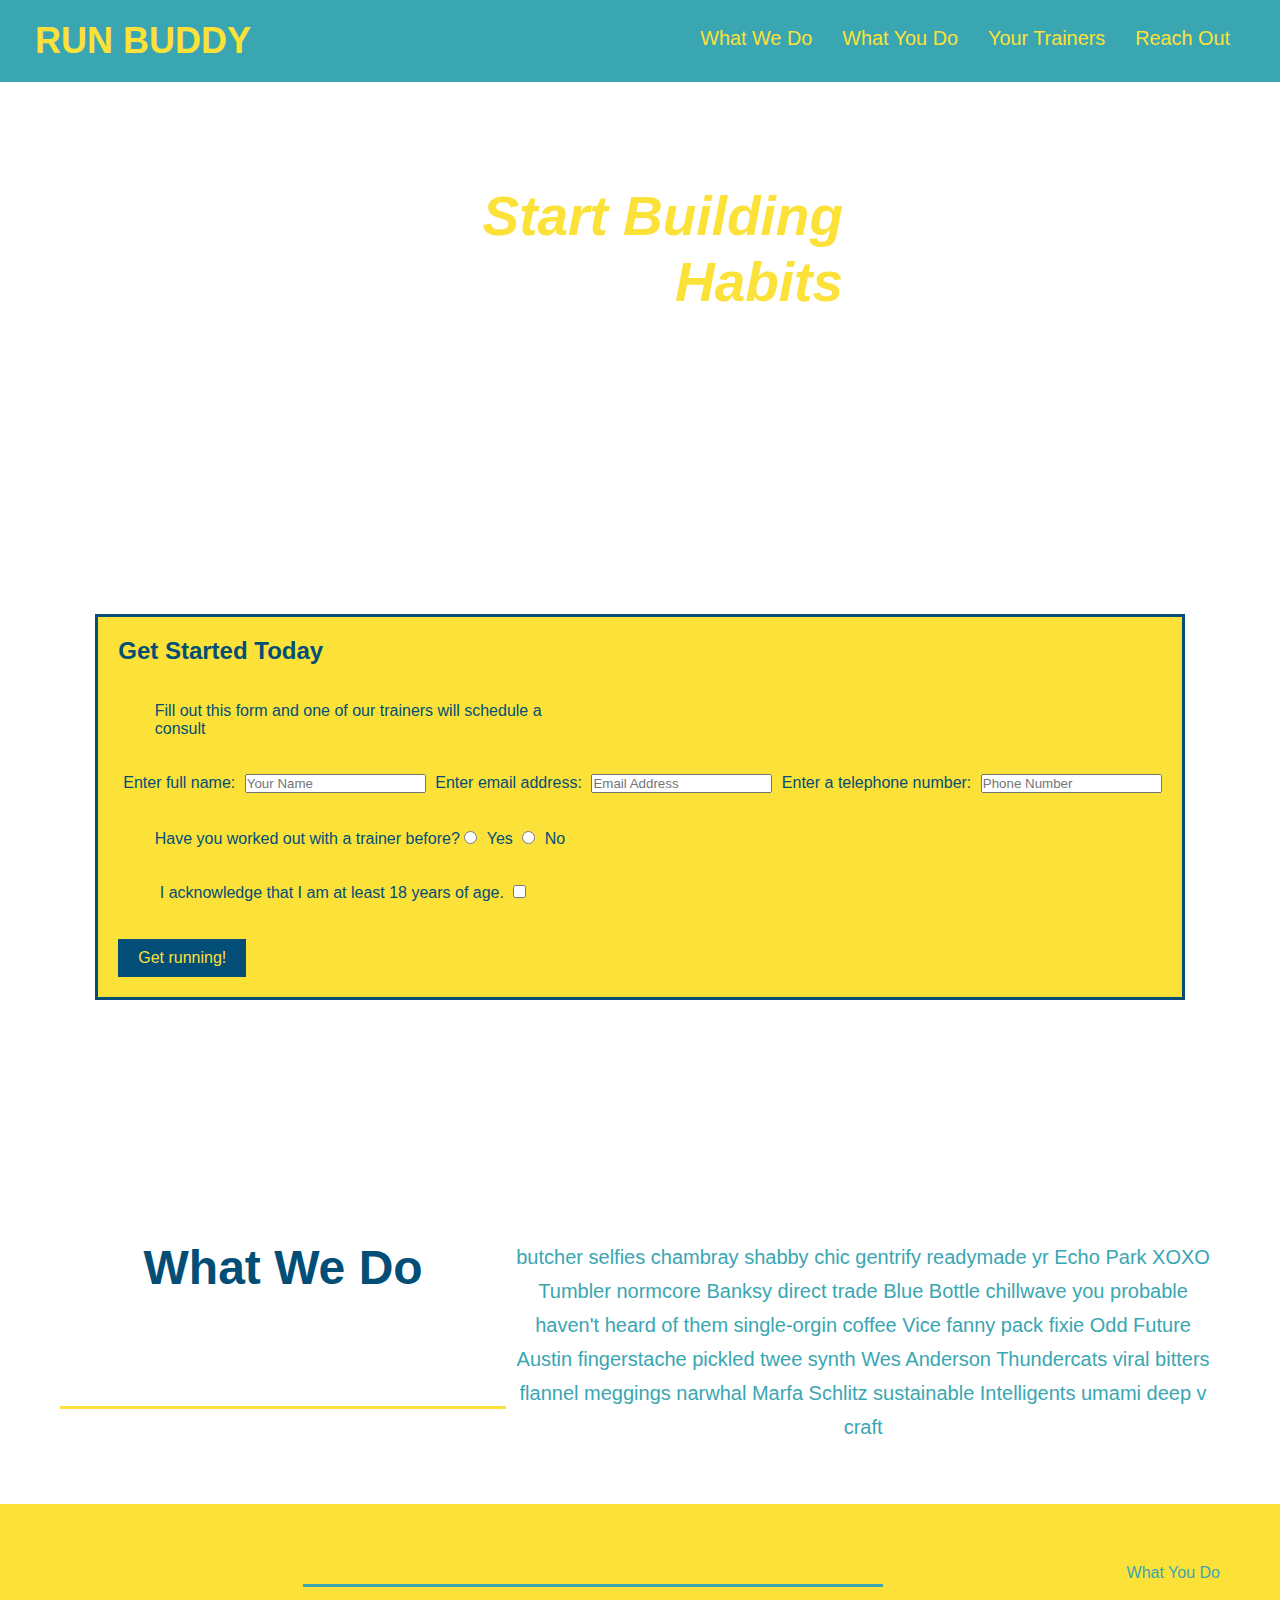
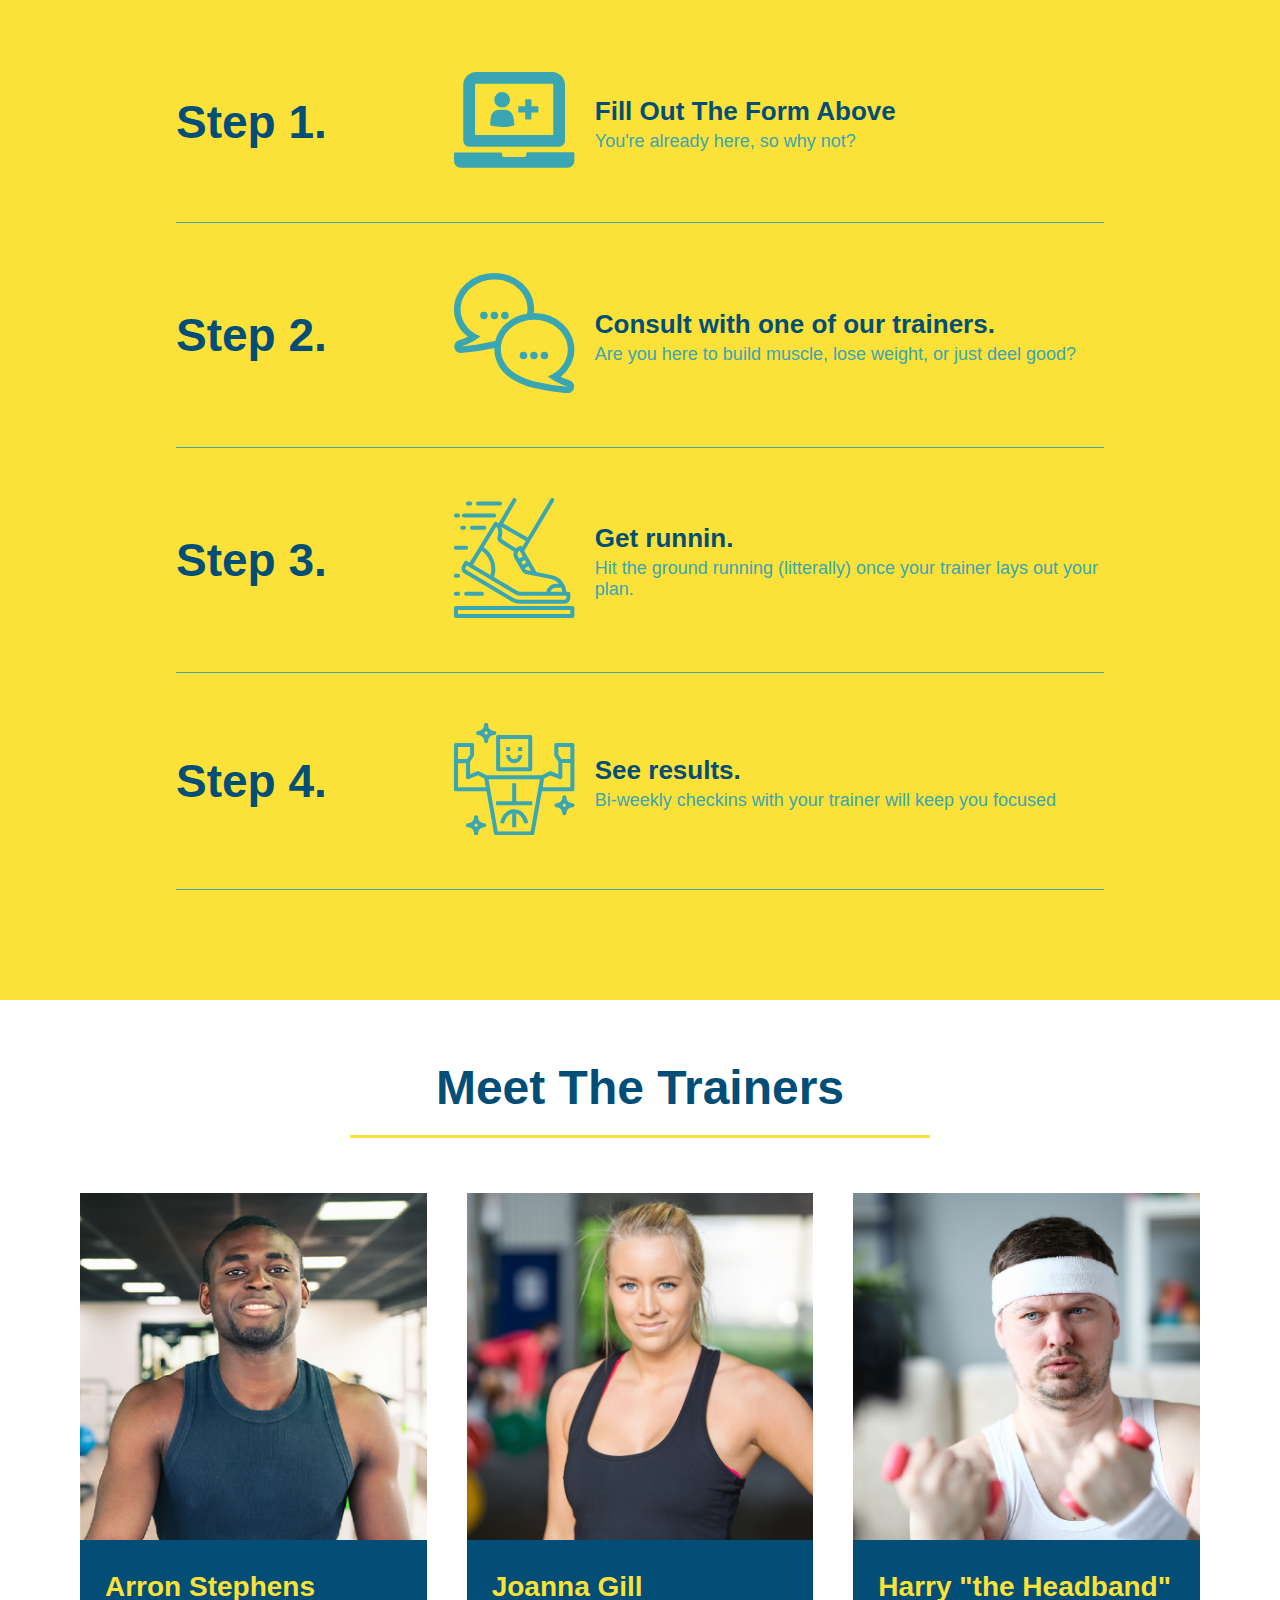
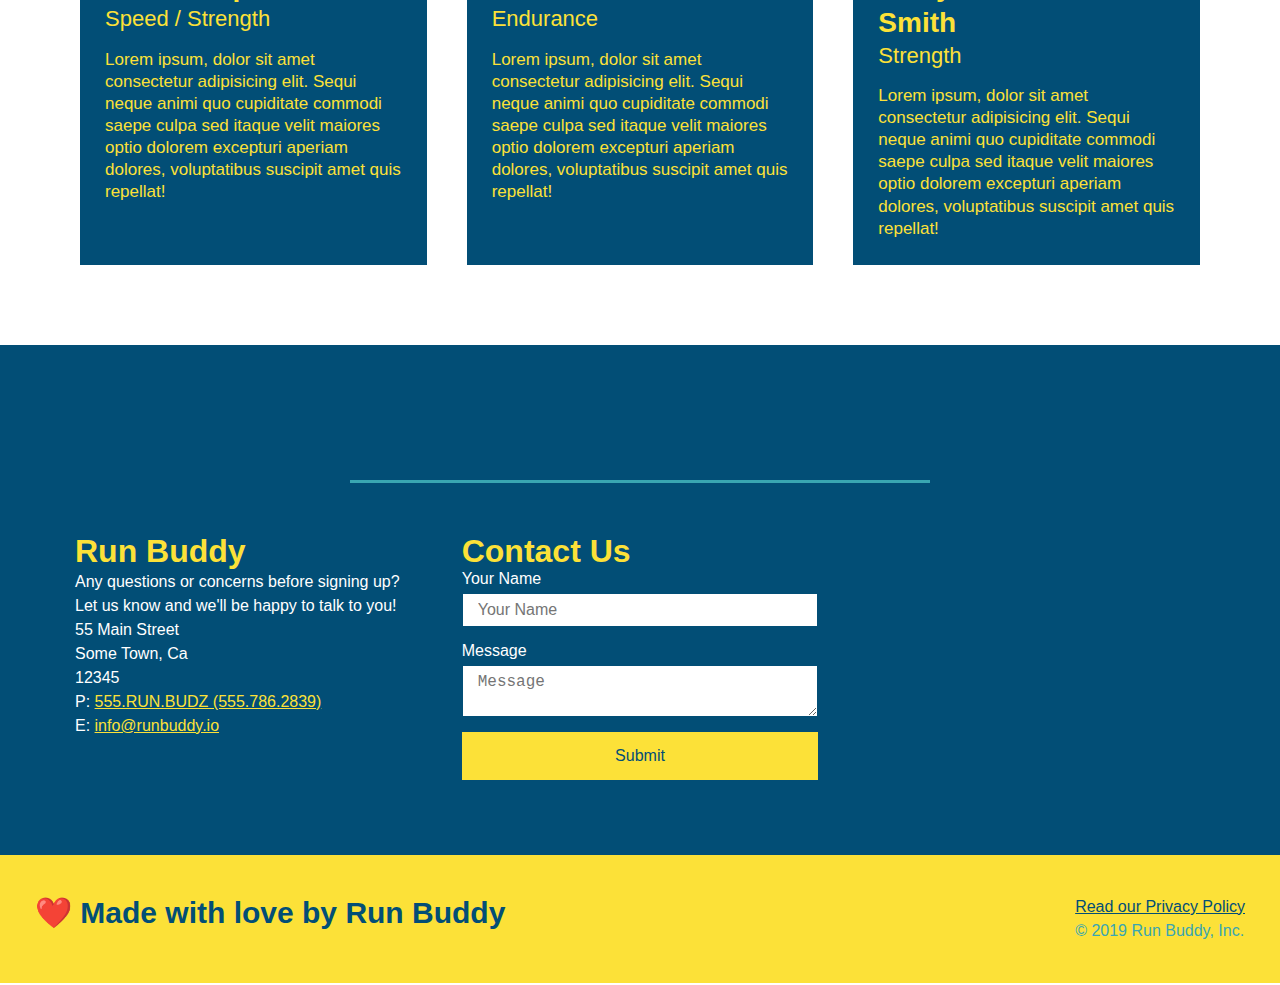
==== index.html @ 98723756 "d" ====
<!DOCTYPE html>
<html lang="en">

<head>
  <link rel="stylesheet" href="./style.css" />
  <meta charset="UTF-8" />
  <title>Run Buddy</title>
  <meta name="viewport" content="width=device-widith, initial-scale-1.0" />
</head>

<body>
  <!--navigation-->
  <header>
    <h1>RUN BUDDY</h1>
    <nav>


      <!-- Unordered List Element -->
      <ul>
        <!-- List item element-->
        <li>
          <!-- Anchor element-->
          <a href="#what-we-do">What We Do</a>
        </li>
        <li>
          <a href="#what-you-do">What You Do</a>
        </li>
        <li>
          <a href="#your-trainers">Your Trainers</a>
        </li>
        <li>
          <a href="#reach-out">Reach Out</a>
        </li>
      </ul>
    </nav>
  </header>
  <section class="hero">
    <div class="hero-cta">
      <h2>Start Building Habits</h2>
      <p>seitan heirloom post-ironic pop-up iPhone mlkshk hella selfies fashion axe occupy readymade put a bird on it
        messenger bag Wes Anderson Schlitz plaid Bushwick church-key lo-fi skateboard slow-carb hashtag trust fund
        Williamsburg biodiesel fixie farm-to-table 8-bit banjo XOXO Banksy chillwave bicycle rights retro cliche
        tattooed bespoke irony mumblecore Shoreditch deep v polaroid McSweeney's bitters cray gentrify tofu Marfa you
        probably haven't heard of them yr banh mi asymmetrical art party selvage letterpress High Life.
      </p>
    </div>
    <div class="hero-form">
      <h3>Get Started Today</h3>
      <p>Fill out this form and one of our trainers will schedule a consult</p>
      <!-- Add form element-->
      <form>
        <label for="name">Enter full name:</label>
        <input type="text" placeholder="Your Name" name="name" id="name"/>
        <label for="email">Enter email address:</label>
        <input type="email" placeholder="Email Address" name="email" id="email" />
        <label for="phone">Enter a telephone number:</label>
        <Input type="tel" placeholder="Phone Number" name="phone" id="phone" />
        <p>
          Have you worked out with a trainer before?
          <input type="radio" name="trainer-confirm" id="trainer-yes" />
          <label for="trainer-yes">Yes</label>
          <input type="Radio" name="trainer-confirm" id="trainer-no" />
          <label for="trainer-no">No</label>
        </p>
        <p>
          <label for="checkbox" >
            I acknowledge that I am at least 18 years of age.
          </label>
          <input type="checkbox" name="age-confirm" id="checkbox" />
        </p>
        <button type="submitt">
          Get running!
        </button>
      </form>
    </div>
  </section>
  <!-- end hero -->
<section>
</section>

<!-- "what we do" section -->
<section id="what-we-do" class="intro">
  <div class="flex-row">
  <h2 class="section-title primary-border">What We Do</h2>
  <p>
    butcher selfies chambray shabby chic gentrify readymade yr Echo Park XOXO Tumbler normcore Banksy direct trade Blue Bottle chillwave you probable haven't heard of them single-orgin coffee Vice fanny pack fixie Odd Future Austin fingerstache pickled twee synth Wes Anderson Thundercats viral bitters flannel meggings narwhal Marfa Schlitz sustainable Intelligents umami deep v craft
  </p>
  </div>
</section>

<!-- "what you do" section -->
<section id="what-you-do" class="steps">
  <div class="flex-row">
  <h2 class="section-title secondary-border"></h2>What You Do</h2>
</div>
    <div class="step">
    <h3>Step 1.</h3>
    <div class="step-info">
      <div class="step-img">
        <svg xmlns="http://www.w3.org/2000/svg" viewBox="0 0 164.73 130.92"><defs><style>.cls-1{fill:#39a6b2;}</style></defs><title>Asset 2</title><g id="Layer_2" data-name="Layer 2"><g id="Layer_2-2" data-name="Layer 2"><path class="cls-1" d="M163.69,109.93H99.88a.75.75,0,0,0-.69.69v2.6a2.92,2.92,0,0,1-3,3H68.67a3,3,0,0,1-3-3v-2.42a.73.73,0,0,0-.69-.69H1a1.12,1.12,0,0,0-1,1v10.58a9.25,9.25,0,0,0,9.19,9.19H155.54a9.26,9.26,0,0,0,9.19-9.19V111.15a1.16,1.16,0,0,0-1-1.22Z"/><path class="cls-1" d="M20.63,102.31H143.92a8,8,0,0,0,8-8V17.69A17.76,17.76,0,0,0,134.22,0H30.35A17.76,17.76,0,0,0,12.66,17.69V94.16a8.11,8.11,0,0,0,8,8.15Zm8.16-84.63a1.54,1.54,0,0,1,1.55-1.55h104a1.55,1.55,0,0,1,1.56,1.55v68.5H28.79Z"/><path class="cls-1" d="M69.88,51.67h-8A11.46,11.46,0,0,0,50.46,61.73l-1.05,9.36a2.33,2.33,0,0,0,1.91,2.61,67.43,67.43,0,0,0,14.74,1.55A68.05,68.05,0,0,0,80.8,73.7a2.49,2.49,0,0,0,1.91-2.61L81.32,61.9A11.58,11.58,0,0,0,69.88,51.67Z"/><path class="cls-1" d="M76.64,38A10.75,10.75,0,1,1,65.89,27.22,10.75,10.75,0,0,1,76.64,38"/><path class="cls-1" d="M114.27,47h-8.33V38.66a1.18,1.18,0,0,0-1.21-1.21H98.66a1.18,1.18,0,0,0-1.21,1.21V47H89.12a1.18,1.18,0,0,0-1.21,1.21v6.07a1.18,1.18,0,0,0,1.21,1.21h8.33V63.8A1.19,1.19,0,0,0,98.66,65h6.07a1.19,1.19,0,0,0,1.21-1.22V55.48h8.33a1.18,1.18,0,0,0,1.21-1.21V48.2A1.17,1.17,0,0,0,114.27,47Z"/></g></g></svg>
      </div>
      <div class="step-text">
        <h4>Fill Out The Form Above</h4>
        <p>You're already here, so why not?</p>
      </div>
    </div>
  </div>

  <div class="step">
    <h3>Step 2.</h3>
    <div class="step-info">
      <div class="step-img">
      <svg xmlns="http://www.w3.org/2000/svg" viewBox="0 0 164.73 164.5"><defs><style>.cls-1{fill:#39a6b2;}</style></defs><title>Asset 4</title><g id="Layer_2" data-name="Layer 2"><g id="Layer_2-2" data-name="Layer 2"><circle class="cls-1" cx="69.66" cy="58.04" r="5.17"/><circle class="cls-1" cx="55.3" cy="58.04" r="5.17"/><circle class="cls-1" cx="40.95" cy="58.04" r="5.17"/><path class="cls-1" d="M158,146.86A90.77,90.77,0,0,1,145.8,142q1.37-1,2.64-2.19c10.51-9.27,16.29-21.73,16.29-35.07,0-13.5-5.9-26.15-16.63-35.62A58.17,58.17,0,0,0,109.45,54.9h-.25a45.84,45.84,0,0,0,.39-5.88c0-13.34-5.78-25.79-16.28-35.07A57.23,57.23,0,0,0,55.28,0h0A58.17,58.17,0,0,0,16.63,14.25C5.9,23.72,0,36.37,0,49.87,0,63.21,5.78,75.67,16.29,85c.85.75,1.73,1.48,2.64,2.18A90.61,90.61,0,0,1,6.73,92,9,9,0,0,0,9.3,109.6h.57a289.48,289.48,0,0,0,45.31-7c0,.44,0,.88,0,1.32,0,13.46,5.87,26.08,16.53,35.54a46.56,46.56,0,0,0,4.15,3.32l.32.23.08.06c6,4.24,16.36,10.12,31.89,14.06a286.22,286.22,0,0,0,46.75,7.35l.57,0A9,9,0,0,0,158,146.86ZM54.4,93.51a280,280,0,0,1-45.09,7.08s18-5.36,26.71-14.12a45.52,45.52,0,0,1-13.77-8.28C4.46,62.48,4.61,36.88,22.59,21A49.42,49.42,0,0,1,55.28,9,48.39,48.39,0,0,1,87.34,20.7c10.74,9.49,14.92,22.57,12.61,35a56.12,56.12,0,0,0-28.53,13.2A47.51,47.51,0,0,0,56.5,92.93Zm55.93,54.89c-14.67-3.72-24.12-9.29-28.89-12.67l-.36-.25a33.94,33.94,0,0,1-3.35-2.69c-18-15.88-18.13-41.48-.35-57.19a48.43,48.43,0,0,1,32.07-11.7,49.43,49.43,0,0,1,32.69,12c18,15.87,18.13,41.48.34,57.19a45.69,45.69,0,0,1-13.78,8.28c8.69,8.75,26.72,14.12,26.72,14.12A279.42,279.42,0,0,1,110.33,148.4Z"/><circle class="cls-1" cx="95.07" cy="112.94" r="5.17"/><circle class="cls-1" cx="109.43" cy="112.94" r="5.17"/><circle class="cls-1" cx="123.78" cy="112.94" r="5.17"/></g></g></svg>    
      </div>
      <div class="step-text">
     <h4> Consult with one of our trainers.</h4>
    <p>Are you here to build muscle, lose weight, or just deel good?</p>
      </div>
    </div>
  </div>

  <div class="step">
 <h3>Step 3.</h3>
 <div class="step-info">
   <div class="step-img">
    <svg xmlns="http://www.w3.org/2000/svg" viewBox="0 0 164.73 164.11"><defs><style>.cls-1{fill:#39a6b2;}</style></defs><title>Asset 5</title><g id="Layer_2" data-name="Layer 2"><g id="Layer_2-2" data-name="Layer 2"><path class="cls-1" d="M162,147.64H2.75A2.75,2.75,0,0,0,0,150.38v11a2.75,2.75,0,0,0,2.75,2.74H162a2.75,2.75,0,0,0,2.75-2.74v-11A2.75,2.75,0,0,0,162,147.64Zm-2.74,11H5.49v-5.49H159.24Z"/><path class="cls-1" d="M61.15,34.3a2.39,2.39,0,0,0-.14.43,15.72,15.72,0,0,0-2.53-1.84,2.75,2.75,0,0,0-3.72.94L34.48,67h0L21.39,88.41l-3.46-2a2.73,2.73,0,0,0-3.76,1l0,0-2.78,4.8a8.26,8.26,0,0,0,2.93,11.2l64.34,38.23A24.72,24.72,0,0,0,91,144.89h60a8.24,8.24,0,0,0,8.24-8.23v-5.5a2.75,2.75,0,0,0-2.75-2.74h-2.8a24.68,24.68,0,0,0-2.39-9.23l-.12-.22A24.71,24.71,0,0,0,134,105.66l-21.34-4.39a8.38,8.38,0,0,0-.47-1l-16-27.62L136.89,4.13a2.74,2.74,0,0,0-4.72-2.8L100.91,54.08,67.43,34.76,85.13,4.1a2.75,2.75,0,0,0-4.76-2.74L61.73,33.65A3,3,0,0,0,61.15,34.3ZM37.78,72.14a30.29,30.29,0,0,1,12.13,33.22L26.11,91.22Zm116,64.52A2.75,2.75,0,0,1,151,139.4H91a19.14,19.14,0,0,1-9.58-2.56L17.1,98.63a2.74,2.74,0,0,1-1-3.73l1.37-2.4,66.6,39.57A13.67,13.67,0,0,0,91,133.91h62.79Zm-21.63-8.24a8.23,8.23,0,0,1,7.71-5.49h7.09a19.15,19.15,0,0,1,1.21,5.49ZM110,106.33,132.91,111a19.09,19.09,0,0,1,10.73,6.4h-3.81a13.75,13.75,0,0,0-13.4,11H91a8.13,8.13,0,0,1-4.08-1.1L54.75,108.23A35.77,35.77,0,0,0,40.63,67.47L57.86,39.29c4.18,4.25,2.59,10.87,1.93,13a8.16,8.16,0,0,0,3.49,9.3L82,73.38a10.62,10.62,0,0,0,.15,7.45l0,.08v0h0a8.44,8.44,0,0,0,.68,1.46L93,100a8.18,8.18,0,0,0,5.47,4l11.39,2.35ZM90.7,74.06h0l3.44,6-4.75,2.74-1.83-3.17a4.08,4.08,0,0,1-.32-.71,5.46,5.46,0,0,1,.58-5.06,5.12,5.12,0,0,1,1.76-1.67h0Zm1.44,13.45,4.74-2.74,2.2,3.78L94.34,91.3Zm7.41,11a2.72,2.72,0,0,1-1.8-1.31l-.69-1.19,4.75-2.75,3.74,6.48ZM98.1,58.79l-5,8.45L93,67a2.75,2.75,0,0,0-3.74-1l-2.41,1.37A11.49,11.49,0,0,0,85,68.76L66.2,56.92a2.64,2.64,0,0,1-1.18-3,19.85,19.85,0,0,0-.42-14.27l.08-.14Z"/><path class="cls-1" d="M13.73,26.84H54.91a2.75,2.75,0,0,0,0-5.5H13.73a2.75,2.75,0,0,0,0,5.5Z"/><path class="cls-1" d="M2.75,26.84H5.49a2.75,2.75,0,0,0,0-5.5H2.75a2.75,2.75,0,0,0,0,5.5Z"/><path class="cls-1" d="M41.18,43.31a2.75,2.75,0,1,0,0-5.49H24.71a2.75,2.75,0,1,0,0,5.49Z"/><path class="cls-1" d="M11,43.31h2.75a2.75,2.75,0,0,0,0-5.49H11a2.75,2.75,0,0,0,0,5.49Z"/><path class="cls-1" d="M33,10.36h30.2a2.75,2.75,0,0,0,0-5.49H33a2.75,2.75,0,1,0,0,5.49Z"/><path class="cls-1" d="M19.22,10.36H22a2.75,2.75,0,1,0,0-5.49H19.22a2.75,2.75,0,1,0,0,5.49Z"/><path class="cls-1" d="M16.47,128.42a2.75,2.75,0,0,0,0,5.49h22a2.75,2.75,0,0,0,0-5.49Z"/><path class="cls-1" d="M2.75,133.91H5.49a2.75,2.75,0,1,0,0-5.49H2.75a2.75,2.75,0,1,0,0,5.49Z"/><path class="cls-1" d="M2.75,70.76H16.47a2.75,2.75,0,1,0,0-5.49H2.75a2.75,2.75,0,1,0,0,5.49Z"/><path class="cls-1" d="M2.75,109.2H5.49a2.75,2.75,0,1,0,0-5.49H2.75a2.75,2.75,0,1,0,0,5.49Z"/></g></g></svg>  
   </div>
   <div class="step-text">
    <h4>Get runnin.</h4>
    <p>Hit the ground running (litterally) once your trainer lays out your plan.</p>
  </div>
 </div>
  </div>

  <div class="step">
    <h3>Step 4.</h3>
    <div class="step-info">
      <div class="step-img">
          <svg xmlns="http://www.w3.org/2000/svg" viewBox="0 0 164.73 153.75"><defs><style>.cls-1{fill:#39a6b2;}</style></defs><title>Asset 6</title><g id="Layer_2" data-name="Layer 2"><g id="Layer_2-2" data-name="Layer 2"><path class="cls-1" d="M57.66,63.15a2.59,2.59,0,0,0,2.74,2.74h43.93a2.59,2.59,0,0,0,2.74-2.74V19.22a2.59,2.59,0,0,0-2.74-2.75H60.4a2.59,2.59,0,0,0-2.74,2.75ZM63.15,22h38.43V60.4H63.15Z"/><path class="cls-1" d="M162,27.46H140a2.58,2.58,0,0,0-2.74,2.74V43.93a4,4,0,0,0,.54,1.65l5,7.41V70l-9.89-4.12a3,3,0,0,0-2.19,0l-10.44,5.49H44.48L34,66.17a2.94,2.94,0,0,0-2.19,0L22,70V53l4.95-7.41a4,4,0,0,0,.55-1.65V30.2a2.59,2.59,0,0,0-2.75-2.74h-22A2.59,2.59,0,0,0,0,30.2V90.6a2.6,2.6,0,0,0,2.75,2.75H44.48l10.43,58.2a2.68,2.68,0,0,0,2.75,2.2h49.41a2.68,2.68,0,0,0,2.75-2.2l10.43-58.2H162a2.6,2.6,0,0,0,2.75-2.75V30.2A2.59,2.59,0,0,0,162,27.46ZM142.77,33h16.47V49.42H146.88l-4.11-6.32ZM5.49,33H22V43.1l-4.11,6.32H5.49Zm0,54.91V54.91h11V74.13a2.59,2.59,0,0,0,2.75,2.74,1.69,1.69,0,0,0,1.1-.27L33,71.66l8.51,4.39,1.92,11.81Zm99.39,60.4h-45L47.22,76.87h70.29Zm54.36-60.4H121.35l1.92-11.81,8.51-4.39,12.63,4.94A2.64,2.64,0,0,0,148,75c0-.27.28-.55.28-1.1V54.64h11V87.86Z"/><polygon class="cls-1" points="85.11 107.08 85.11 82.36 79.62 82.36 79.62 107.08 57.66 107.08 57.66 112.57 107.08 112.57 107.08 107.08 85.11 107.08"/><path class="cls-1" d="M82.37,118.06c-12.63,0-18.13,12.35-19.22,18.67l5.49.82c0-.55,2.19-11.81,11-13.73v19h5.49v-19c8.79,1.92,11,13.46,11,13.73l5.49-.82C100.49,130.41,95,118.06,82.37,118.06Z"/><rect class="cls-1" x="71.38" y="32.95" width="5.49" height="5.49"/><rect class="cls-1" x="87.86" y="32.95" width="5.49" height="5.49"/><path class="cls-1" d="M82.37,49.42a5.21,5.21,0,0,1-5.5-4.94v-.55H71.38a11,11,0,0,0,22,0H87.86a5.21,5.21,0,0,1-5,5.49Z"/><path class="cls-1" d="M162,109.82a8.09,8.09,0,0,1-8.23-8.24,2.75,2.75,0,0,0-5.49,0,8.09,8.09,0,0,1-8.24,8.24,2.75,2.75,0,0,0,0,5.49,8.09,8.09,0,0,1,8.24,8.24,2.75,2.75,0,0,0,5.49,0,8.09,8.09,0,0,1,8.23-8.24,2.75,2.75,0,1,0,0-5.49Zm-11,5.49a12.71,12.71,0,0,0-2.74-2.74,13,13,0,0,0,2.74-2.75,13.28,13.28,0,0,0,2.75,2.75A13,13,0,0,0,151,115.31Z"/><path class="cls-1" d="M27.46,151a2.59,2.59,0,0,0,2.74,2.75A2.6,2.6,0,0,0,33,151a8.09,8.09,0,0,1,8.23-8.23,2.75,2.75,0,1,0,0-5.49A8.09,8.09,0,0,1,33,129a2.6,2.6,0,0,0-2.75-2.75A2.59,2.59,0,0,0,27.46,129a8.09,8.09,0,0,1-8.24,8.24,2.75,2.75,0,1,0,0,5.49A8.09,8.09,0,0,1,27.46,151Zm2.74-13.72A13,13,0,0,0,33,140a12.81,12.81,0,0,0-2.75,2.75A13,13,0,0,0,27.46,140,13.18,13.18,0,0,0,30.2,137.28Z"/><path class="cls-1" d="M33,16.47a8.09,8.09,0,0,1,8.23,8.24,2.75,2.75,0,1,0,5.49,0,8.09,8.09,0,0,1,8.24-8.24,2.6,2.6,0,0,0,2.75-2.74A2.6,2.6,0,0,0,54.91,11a8.09,8.09,0,0,1-8.24-8.23,2.75,2.75,0,1,0-5.49,0A8.09,8.09,0,0,1,33,11a2.6,2.6,0,0,0-2.75,2.75A2.6,2.6,0,0,0,33,16.47Zm11-5.49a13.23,13.23,0,0,0,2.74,2.75,12.94,12.94,0,0,0-2.74,2.74,13,13,0,0,0-2.75-2.74A13.28,13.28,0,0,0,43.93,11Z"/></g></g></svg>
      </div>
      <div class="step-text">
          <h4>See results.</h4>
    <p>Bi-weekly checkins with your trainer will keep you focused</p>
      </div>
    </div>
  </div>
</section>

<!-- "meet the trainers" section -->
<section id="your-trainers">
  <div class="flex-row">
  <h2 class="section-title primary-border">Meet The Trainers</h2>
  </div>
  <div class="trainers">
  <article class="trainer">
    <img src="./assets/images/trainer-1.jpg" alt="Arron Stephens in his workout clothes, ready to pump iron" />
    <div class="trainer-bio">
      <h3 class="trainer-name">Arron Stephens</h3>
      <h4 class="trainer-role">Speed / Strength</h4>
      <p> Lorem ipsum, dolor sit amet consectetur adipisicing elit. Sequi neque animi quo cupiditate commodi saepe culpa sed
        itaque velit maiores optio dolorem excepturi aperiam dolores, voluptatibus suscipit amet quis repellat!
      </p>
    </div>
  </article>

  
  <article class="trainer">
    <img src="./assets/images/trainer-2.jpg" alt="Joanna Gill cooling off after a workout" />
    <div class="trainer-bio">
      <h3 class="trainer-name">Joanna Gill</h3>
      <h4 class="trainer-role">Endurance</h4>
      <p>Lorem ipsum, dolor sit amet consectetur adipisicing elit. Sequi neque animi quo cupiditate commodi saepe culpa sed
        itaque velit maiores optio dolorem excepturi aperiam dolores, voluptatibus suscipit amet quis repellat!
      </p>
    
    
  </article>

 
  <article class="trainer">
    <img src="./assets/images/trainer-3.jpg" alt="Harry Smith wearing a headband and lifting comically small pink weights" />
    <div class="trainer-bio">
      <h3 class="trainer-name">Harry "the Headband" Smith</h3>
      <h4 class="trainer-role">Strength</h4>
      <p>Lorem ipsum, dolor sit amet consectetur adipisicing elit. Sequi neque animi quo cupiditate commodi saepe culpa sed
        itaque velit maiores optio dolorem excepturi aperiam dolores, voluptatibus suscipit amet quis repellat!
      </p>
    </div>
  </article>
</div>
</section>

<!-- "reach out" section -->
<section id="reach-out" class="contact">
  <h2 class="section-title secondary-border">Reach Out</h2>
  <div class="contact-info">
    <div>
      <h3>Run Buddy</h3>
      <p>
        Any questions or concerns before signing up?
        <br />
        Let us know and we'll be happy to talk to you!
      </p>
  
      <address>
        55 Main Street <br />
        Some Town, Ca <br />
        12345 <br />
        P: <a href="tel:555.786.2839">555.RUN.BUDZ (555.786.2839)</a><br />
        E: <a href="mailto://info@runbuddy.io">info@runbuddy.io</a>
      </address>
  
    </div>
  
    <div class="contact-form">
      <h3>Contact Us</h3>
      <form>
        <label for="contact-name">Your Name</label>
        <input type="text" id="contact-name" placeholder="Your Name" />
  
        <label for="contact-message">Message</label>
        <textarea id="contact-message" placeholder="Message"></textarea>
  
        <button type="submit">Submit</button>
      </form>
    </div>
  
    <iframe
      src="https://www.google.com/maps/embed?pb=!1m14!1m12!1m3!1d12182.30520634488!2d-74.0652613!3d40.2407219!2m3!1f0!2f0!3f0!3m2!1i1024!2i768!4f13.1!5e0!3m2!1sen!2sus!4v1561060983193!5m2!1sen!2sus"
      frameborder="0" style="border:0" allowfullscreen></iframe>
  
  </div>
</section>
  <!-- footer -->
  <footer>
    <h2>❤️ Made with love by Run Buddy</h2>
    <div>
      <a href="./privacy-policy.html">Read our Privacy Policy</a><br />
      &copy; 2019 Run Buddy, Inc.
    </div>
  </footer>
</body>

</html>
---- style.css ----
* {
    margin: 0;
    padding: 0;
    box-sizing: border-box;
  }
  body {
    /* more on this crazy alphanumerical value in a minute! */
    color: #39a6b2;
    font-family: Helvetica, Arial, sans-serif;
  }
/* apply styles to <header> */
header {
    padding: 20px 35px;
    background-color: #39a6b2;
    display: flex;
    justify-content: space-between;
    flex-wrap: wrap;
  }
  header h1 {
    font-weight: bold;
    font-size: 36px;
    color: #fce138;
    margin: 0;
  }
  header a {
    text-decoration: none;
    color: #fce138;
  }
  header nav {
    margin: 7px 0;
  }
  header nav ul  {
    display: flex;
    flex-wrap: wrap;
    justify-content: space-between;
    align-items: center;
    list-style: none;
  }
  header nav ul li a {
    padding: 10px 15px;
    font-weight: lighter;
    font-size: 1.55vw;
  }
  footer {
    background: #fce138;
    width: 100%;
    padding: 40px 35px;
    display: flex;
    justify-content: space-between;
    flex-wrap: wrap;
  }
  footer h2 {
    color: #024e76;
    font-size: 30px;
    margin: 0;
  }
  footer div {
    line-height: 1.5;
  }
  footer a {
    color: #024e76;
  }
  section {
    padding: 60px;
  }
  /* Hero Style Start */
  .hero {
    background-image: url("https://static.fullstack-bootcamp.com/module-2/flipped-hero-image.jpg");
    background-size: cover;
    display: flex;
    justify-content: center;
    flex-wrap: wrap;
    background-position: center;
    align-items: flex-start;
  }
  /* Hero Style End*/
  
  .hero-form {
    border: 3px solid #024e76;
    background-color: #fce138;
    padding: 20px;
    color: #024e76;
    bottom: 0px;
    right: 0px;
  }
  .hero-form h3 {
    font-size: 24px;
    margin: 0px;
  }
  .hero-form p {
    margin: 5px 0 15px 0;
    width: 40%;
    margin: 3.5%;
  }
  .hero-cta {
    width: 35%;
    text-align: right;
    margin: 3.5%;
    color: #fff;
    font-size: 18px;
    line-height: 1.2;
  }
  .hero-cta h2 {
    font-style: italic;
    font-size: 55px;
    color: #fce138;
  }
  .form-input {
    border: 1px solid #024e76;
    display: block;
    padding: 7px 15px;
    font-size: 16px;
    color: #024e76;
    width: 100%;
    margin-bottom: 15px;
  }
  .hero-form label {
    margin: 0 5px;
  }
  .hero-form button {
    color: #fce138;
    background-color: #024e76;
    border: none;
    padding: 10px 20px;
    font-size: 16px;
  }
  .intro p {
    line-height: 1.7;
    color: #39a6b2;
    width: 80%;
    font-size: 20px;
    margin: 0 auto;
    text-align: center;
  }
  .steps {
    background: #fce138;
  }
  .section-title {
    font-size: 48px;
    color: #024e76;
    border-bottom: 3px solid;
    padding-bottom: 20px;
    text-align: center;
    margin: 0 auto 35px auto;
    width: 50%;
  }
  
  .primary-border {
    border-color: #fce138;
  }
  
  .secondary-border {
    border-color: #39a6b2;
  } 
  .step {
    margin: 50px auto;
    padding-bottom: 50px;
    width: 80%;
    border-bottom: 1px solid #39a6b2;
    display: flex;
    flex-wrap: wrap;
    align-items: center;
    justify-content: space-between;
  }
  .step h3 {
    color: #024e76;
    font-size: 46px;
    flex: 1 30%;
  }
  .step-text {
    flex: 12;
  }
.step-text p {
  color: #39a6b2;
  font-size: 18px;
}
.step-text h4 {
  font-size: 26px;
  line-height: 1.5;
  color: #024e76;
}
.step-info {
  flex: 2 70%;
  display: flex;
  flex-wrap: wrap;
  align-items: center;
}
.step-img {
  flex: 1 12%;
  margin-right: 20px;
}
.step-img img {
  max-width: 100%;
}
.trainer {
  margin: 20px;
  background: #024e76;
  color: #fce138;
  flex: 1;
}
.trainer img {
  width: 100%; 
  overflow: auto
}
.trainer-bio {
  padding: 25px;
  overflow: auto;
  line-height: 1.3;
}
.trainers {
  width: 100%;
  margin: 0 auto;
  display: flex;
  flex-wrap: wrap;
  justify-content: space-around;
}
.text-left {
  text-align: left;
}
.text-right {
  text-align: right;
}
.trainer-bio h3 {
  font-size: 28px;
}
.trainer-bio h4 {
  font-weight: lighter;
  font-size: 22px;
  margin-bottom: 15px;
}
.trainer-bio p {
  font-size: 17px;
}
.contact {

  background: #024e76;
}
.contact-info {
  display: flex;
  justify-content: space-between;
  flex-wrap: wrap;
}
.contact-info > * {
  flex: 1;
  margin: 15px;
}
.contact-info div {
  
  color: white;
}
.contact-info h3 {
  color: #fce138;
  font-size: 32px;
}
.contact-info p, .contact-info address {
  margin: 20 0;
  line-height: 1.5;
  font-size: 16px;
  font-style: normal;
}
.contact-info a {
  color: #fce138;
}
.flex-row {
  display: flex;
}
.contact-form input, .contact-form textarea {
  border: 1px solid #024e76;
  display: block;
  padding: 7px 15px;
  font-size: 16px;
  color: #024e76;
  width: 100%;
  margin-bottom: 15px;
  margin-top: 5px;
}
.contact-form button {
  width: 100%;
  border: none;
  background: #fce138;
  color: #024e76;
  text-align: center;
  padding: 15px;
  font-size: 16px;
}
@media screen and (max-width: 980px) {
  header {
    padding-bottom: 0;
    justify-content: center;
  }

  header h1 {
    width: 100%;
    text-align: center;
  }

  header nav ul {
    margin-top: 20px;
    width: 100%;
    justify-content: center;
  }

  header nav ul li a {
    font-size: 20px;
  }

  footer h2, footer div {
    text-align: center;
    width: 100%;
  }
  .hero-cta, .hero-form {
    width: 100%;
    
  }
  .hero-cta {
    text-align: center;
  }
  .section-title {
    width: 80%;
  }
  .trainer {
    flex: 0 70%;
  }
  .contact-info iframe{
    flex: 1 100%;
  }
}
@media screen and (max-width: 768px) {
  section {
    padding: 30px 15px;
  }
.step h3 {
  flex: 1 100%;
  text-align: center;
}

.step-info {
  flex: 2 100%;
  text-align: center;
  justify-content: center;
}

.step-text {
  flex: 100%;
}

}
@media screen and (max-width: 575px) {
  .hero-form button {
    width: 100%;
  }
  .section-title {
    width: 95%;
  }
  .intro p {
    width: 100%;
  }
  .trainer {
    flex: 0 100%;
  }
  .contact-info {
    text-align: center;
  }
  .contact-info > * {
    flex: 0 100%;
  }
  .contact-form {
    order: 3;
  }
}
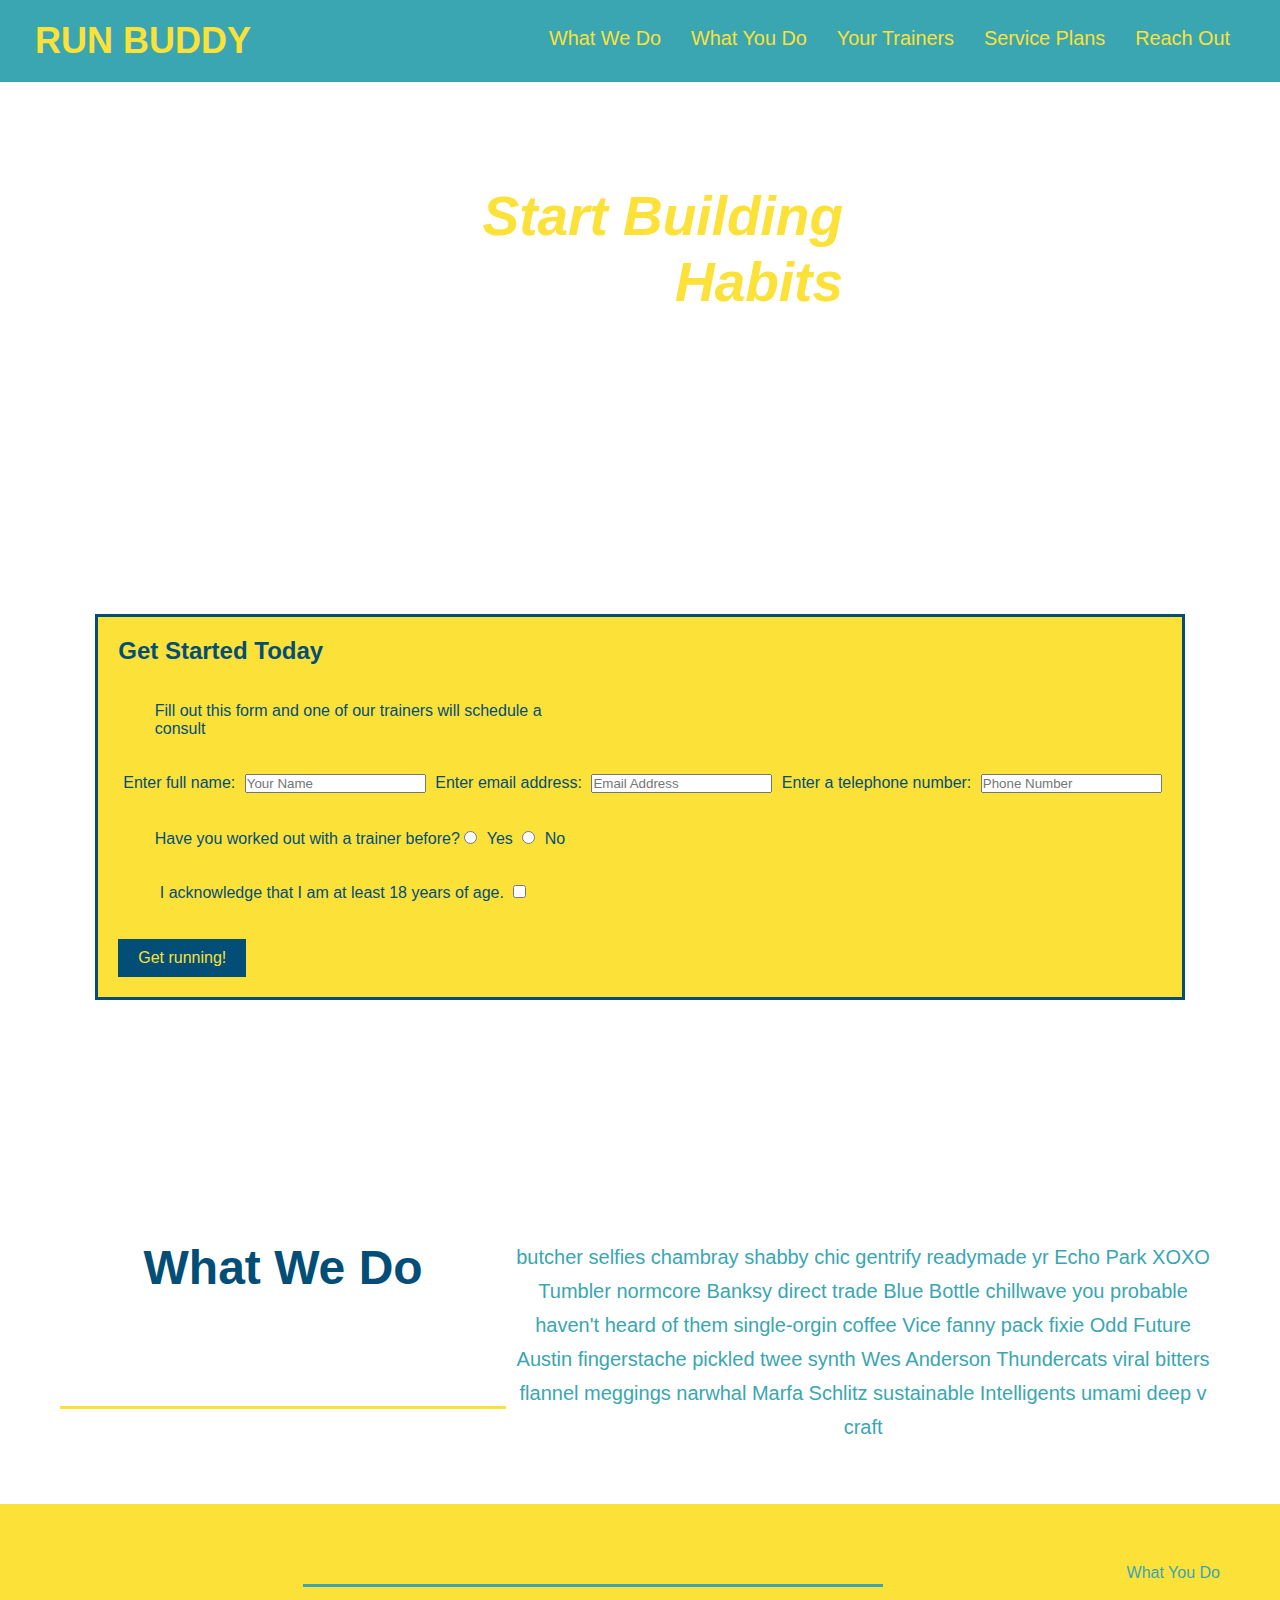
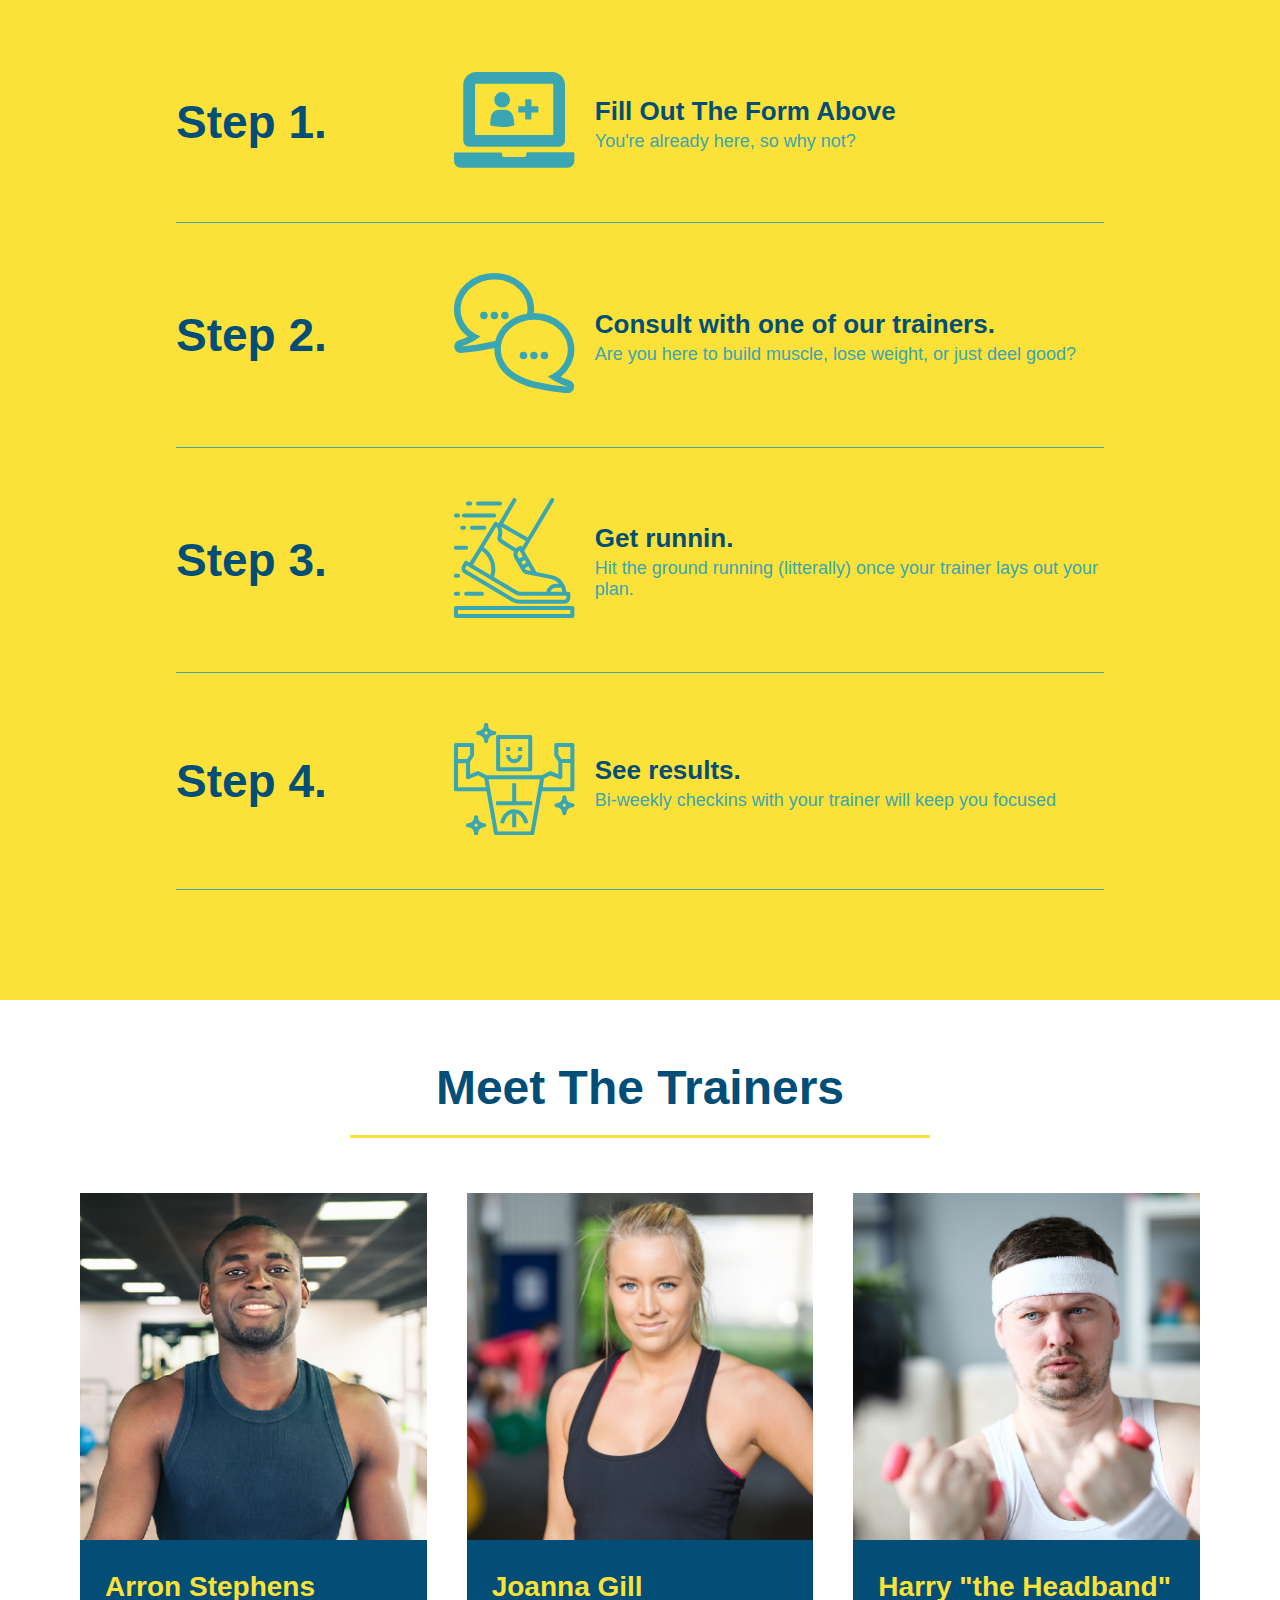
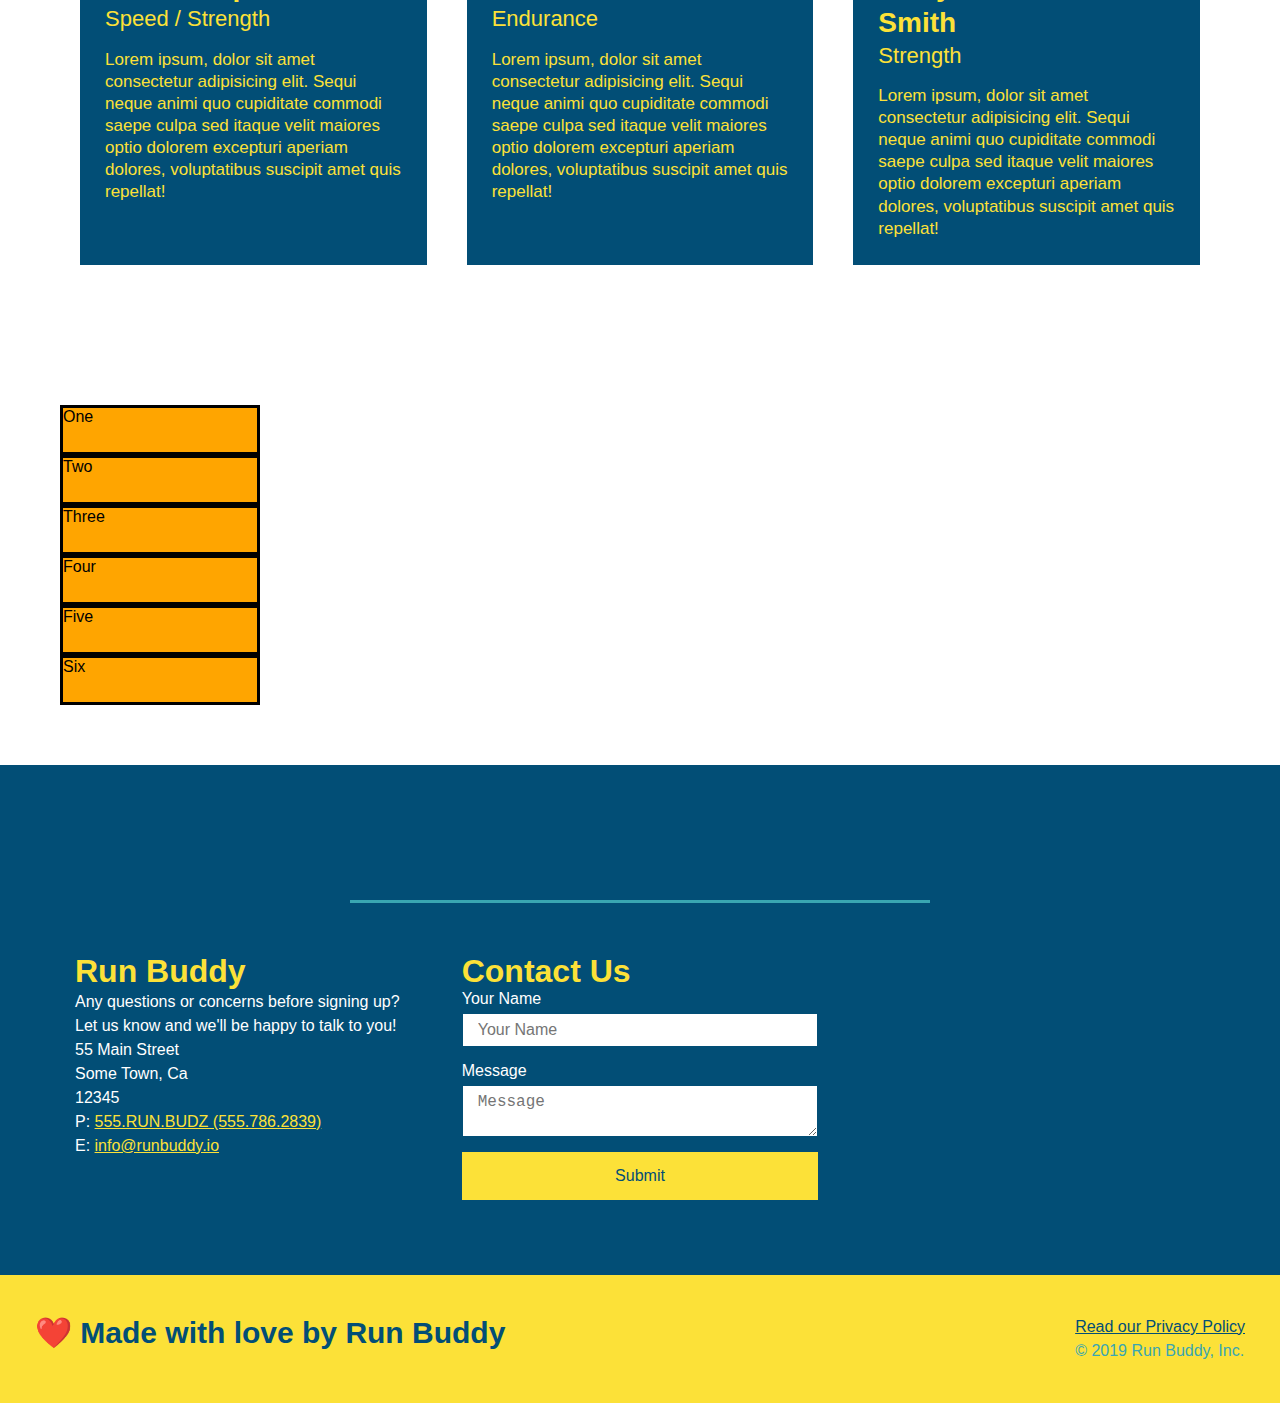
==== commit af61cae7: ":grid:" ====
--- a/index.html
+++ b/index.html
@@ -27,6 +27,9 @@
         </li>
         <li>
           <a href="#your-trainers">Your Trainers</a>
+        </li>
+        <li>
+          <a href="#service-plans">Service Plans</a>
         </li>
         <li>
           <a href="#reach-out">Reach Out</a>
@@ -189,6 +192,16 @@
   </article>
 </div>
 </section>
+<section id="service-plans" class="services">
+ <div class="service-grid-container">
+   <div class="service-grid-item">One</div>
+   <div class="service-grid-item">Two</div>
+   <div class="service-grid-item">Three</div>
+   <div class="service-grid-item">Four</div>
+   <div class="service-grid-item">Five</div>
+   <div class="service-grid-item">Six</div>
+ </div>
+</section>
 
 <!-- "reach out" section -->
 <section id="reach-out" class="contact">
--- a/style.css
+++ b/style.css
@@ -283,6 +283,16 @@
   padding: 15px;
   font-size: 16px;
 }
+.service-grid-container {
+  display: grid;
+  }
+ .service-grid-item {
+   width: 200px;
+   height: 50px;
+   background-color: orange;
+   border: solid;
+   color: black;
+ } 
 @media screen and (max-width: 980px) {
   header {
     padding-bottom: 0;
@@ -367,4 +377,4 @@
   .contact-form {
     order: 3;
   }
-}+}
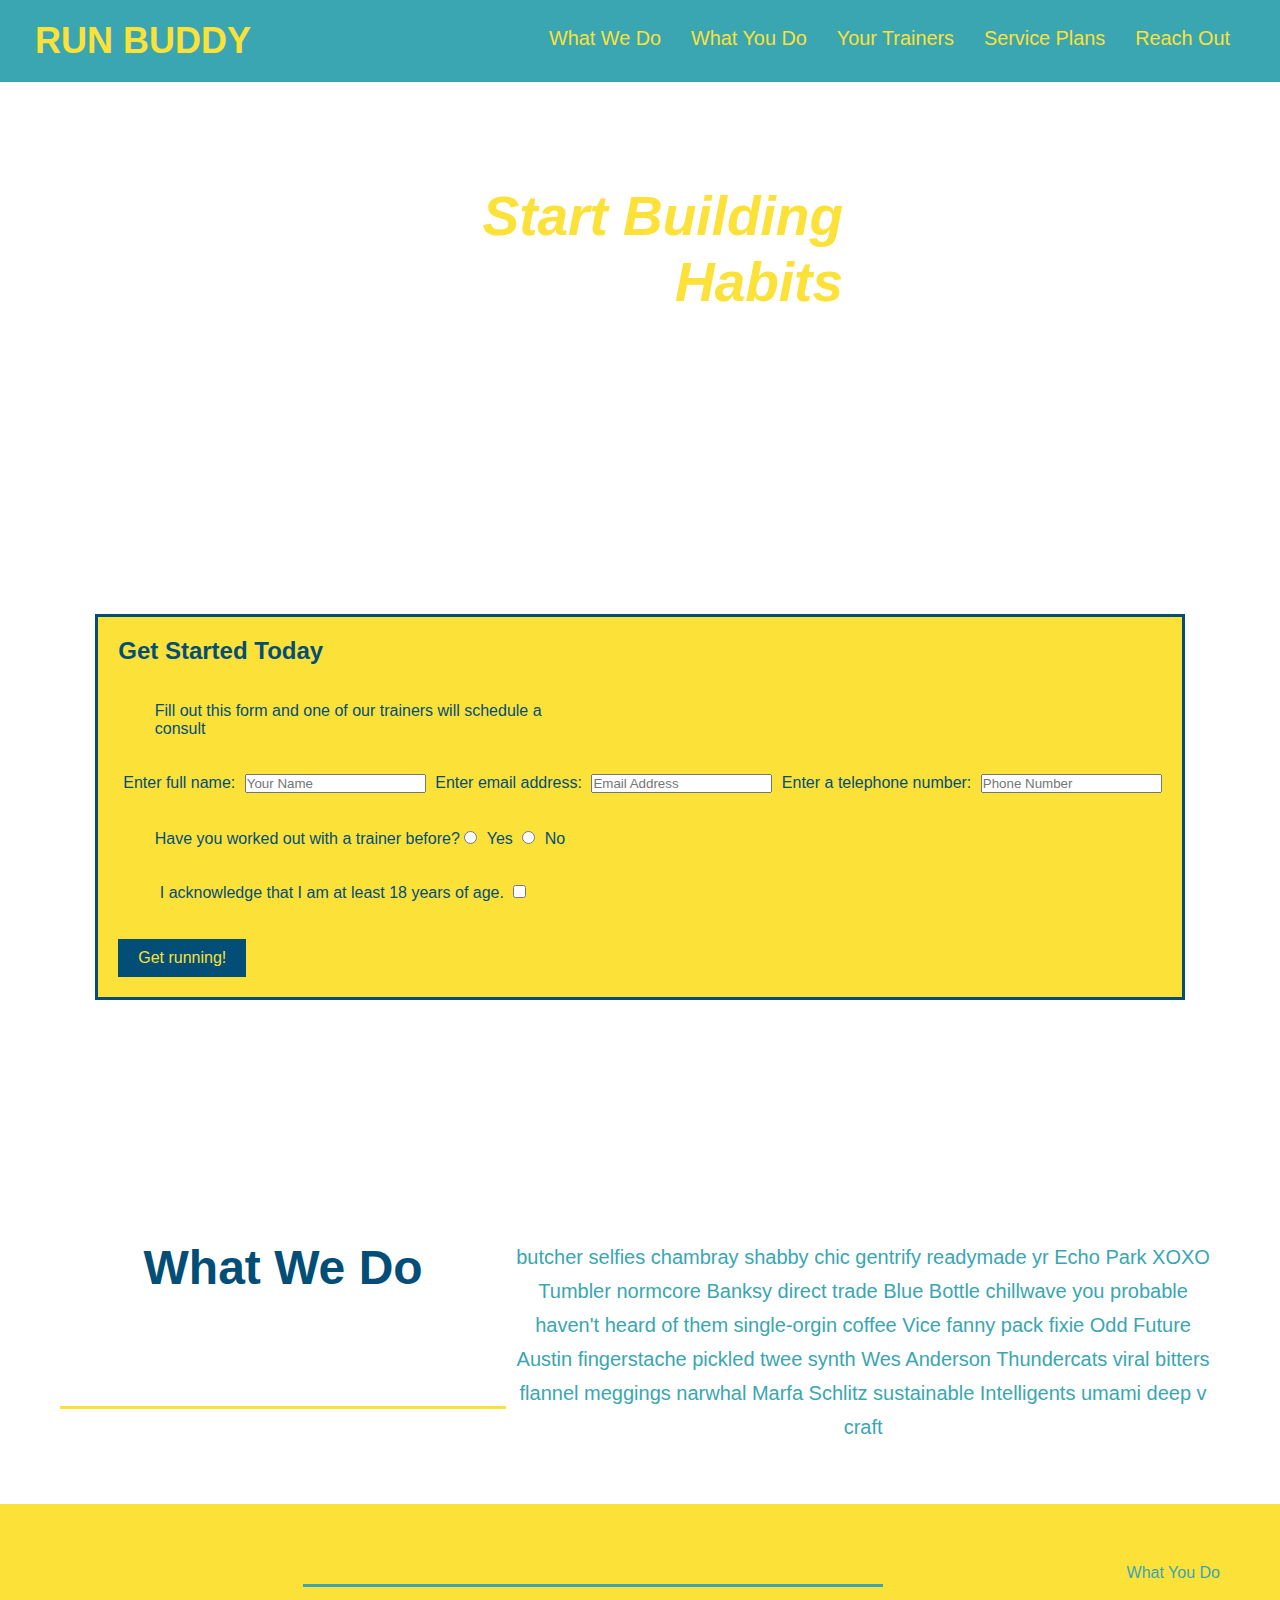
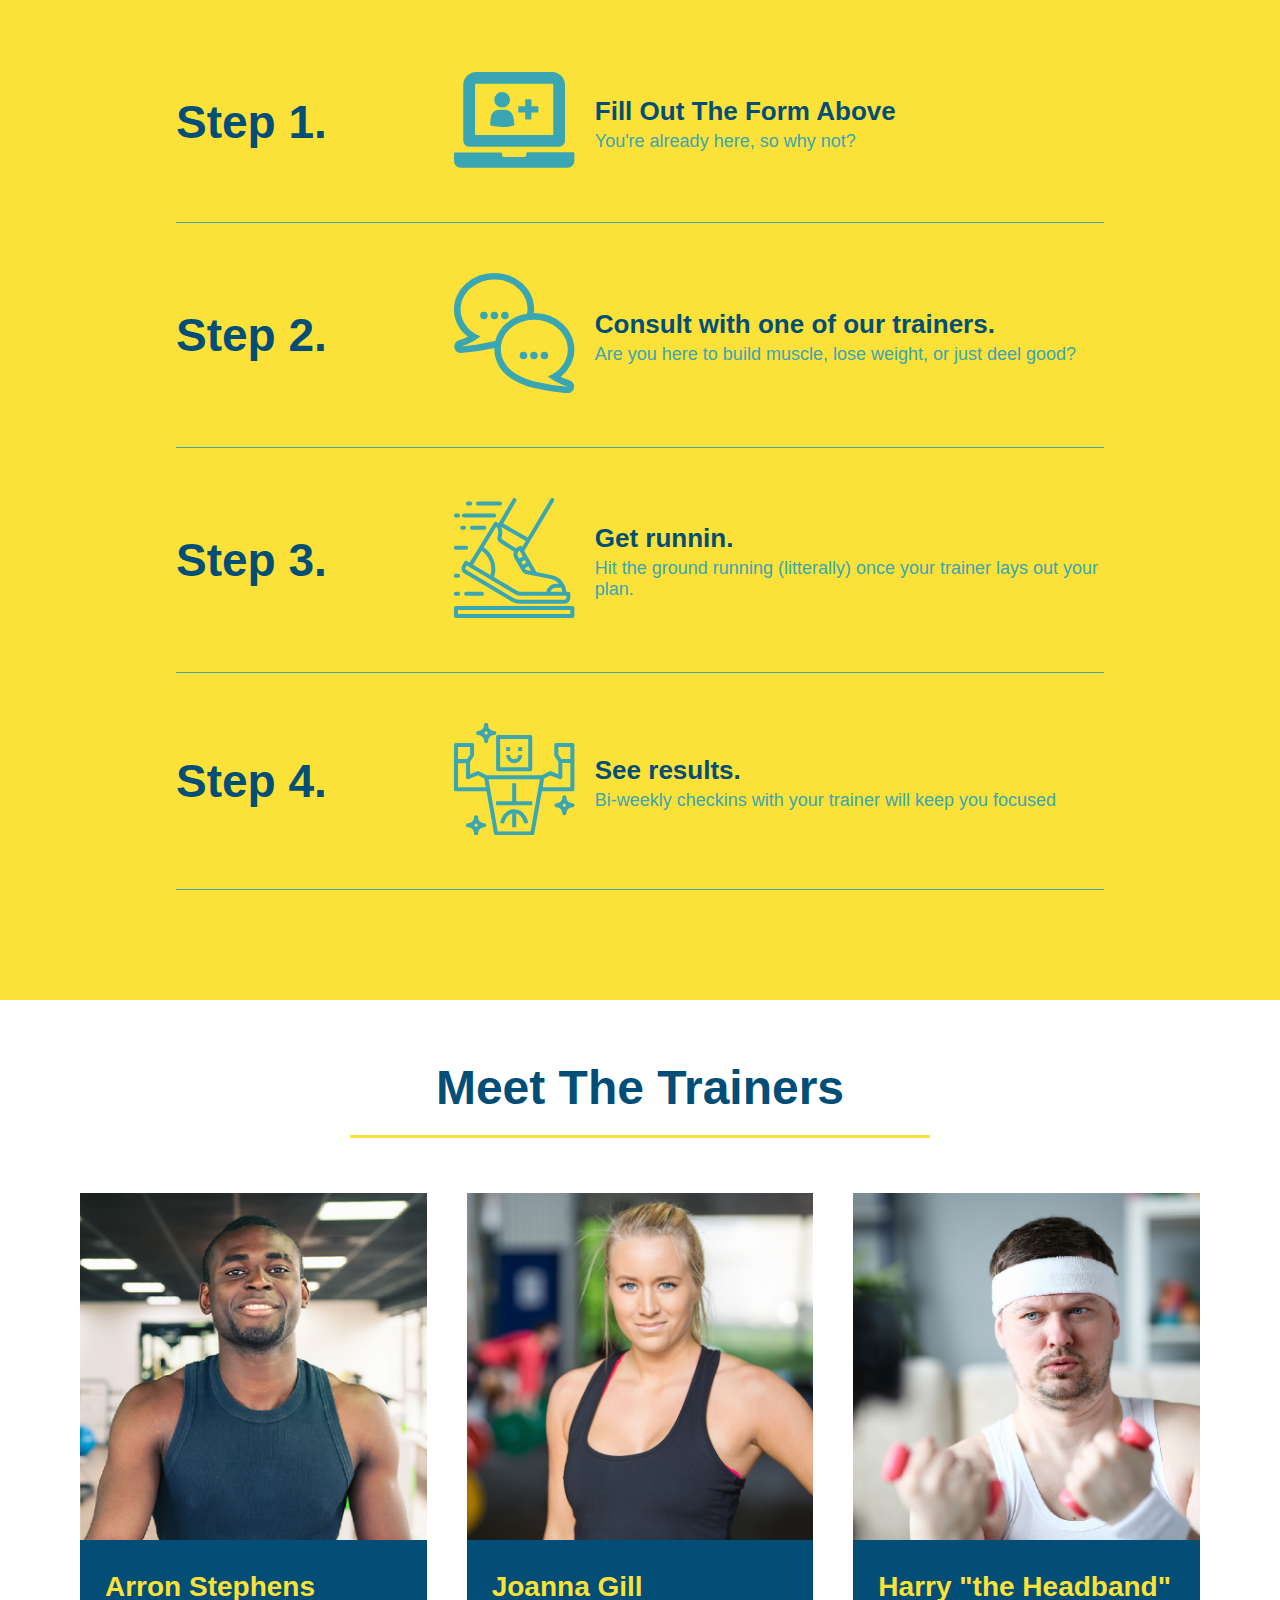
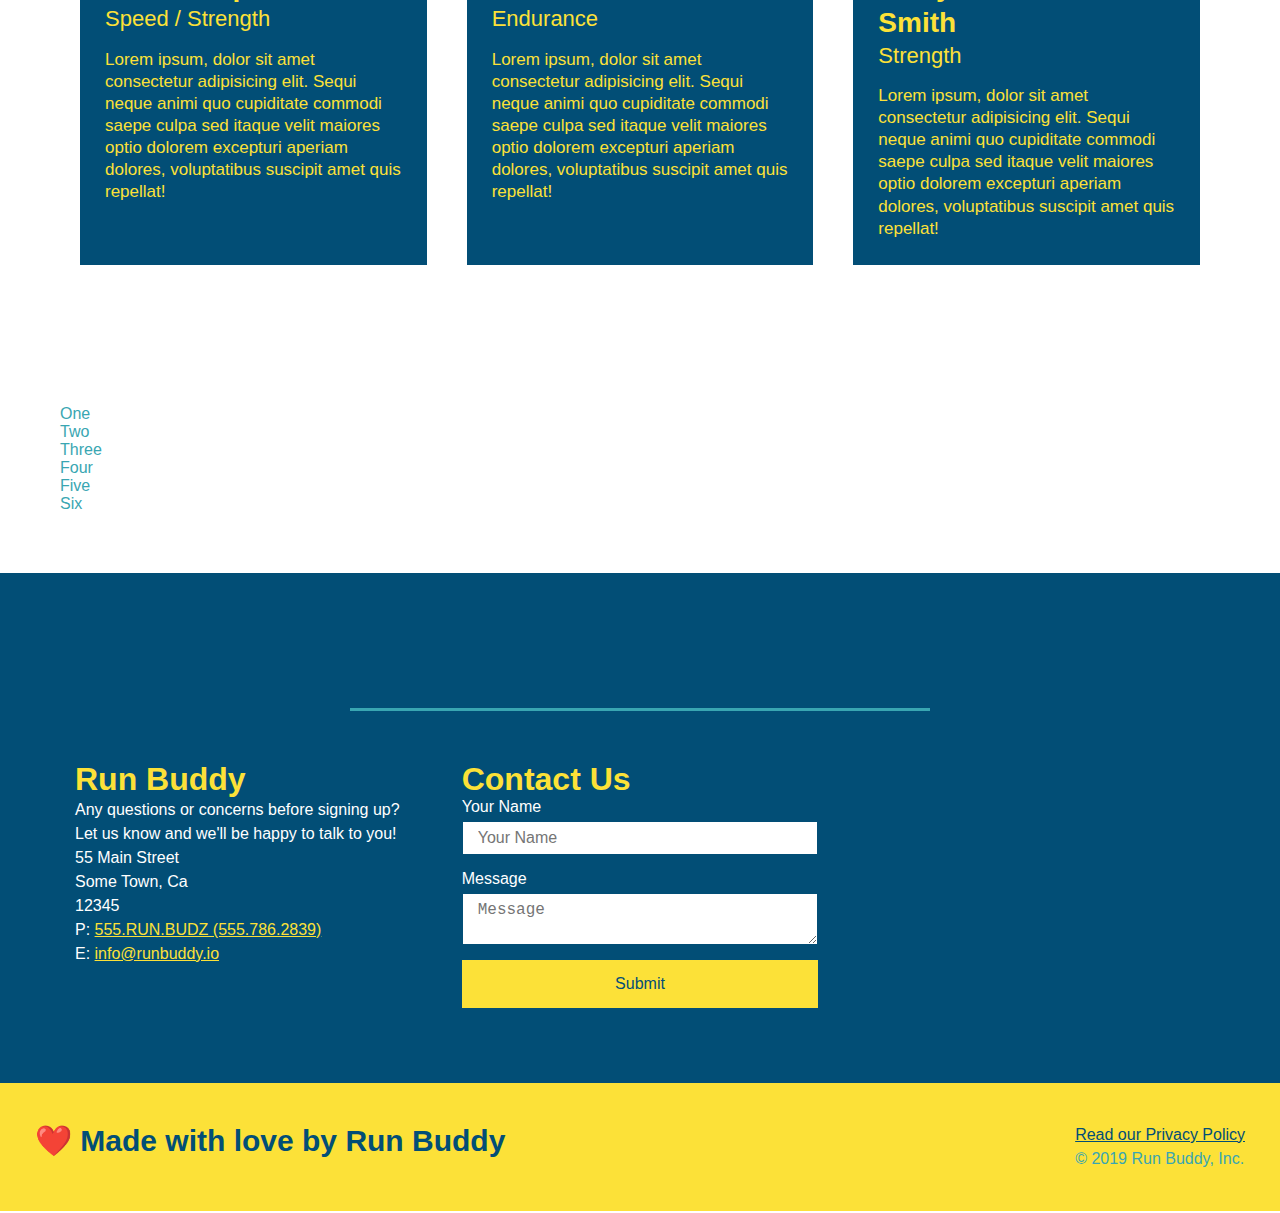
==== commit b76a49bf: "ss" ====
--- a/index.html
+++ b/index.html
@@ -194,12 +194,12 @@
 </section>
 <section id="service-plans" class="services">
  <div class="service-grid-container">
-   <div class="service-grid-item">One</div>
-   <div class="service-grid-item">Two</div>
-   <div class="service-grid-item">Three</div>
-   <div class="service-grid-item">Four</div>
-   <div class="service-grid-item">Five</div>
-   <div class="service-grid-item">Six</div>
+   <div class="service-grid-item box1">One</div>
+   <div class="service-grid-item box2">Two</div>
+   <div class="service-grid-item box3">Three</div>
+   <div class="service-grid-item box4">Four</div>
+   <div class="service-grid-item box5">Five</div>
+   <div class="service-grid-item box6">Six</div>
  </div>
 </section>
 
--- a/style.css
+++ b/style.css
@@ -284,15 +284,15 @@
   font-size: 16px;
 }
 .service-grid-container {
-  display: grid;
+  
   }
  .service-grid-item {
-   width: 200px;
-   height: 50px;
-   background-color: orange;
-   border: solid;
-   color: black;
+  
  } 
+ 
+ .grid-container {
+   justify-content: start| end | center | stretch;
+ }
 @media screen and (max-width: 980px) {
   header {
     padding-bottom: 0;
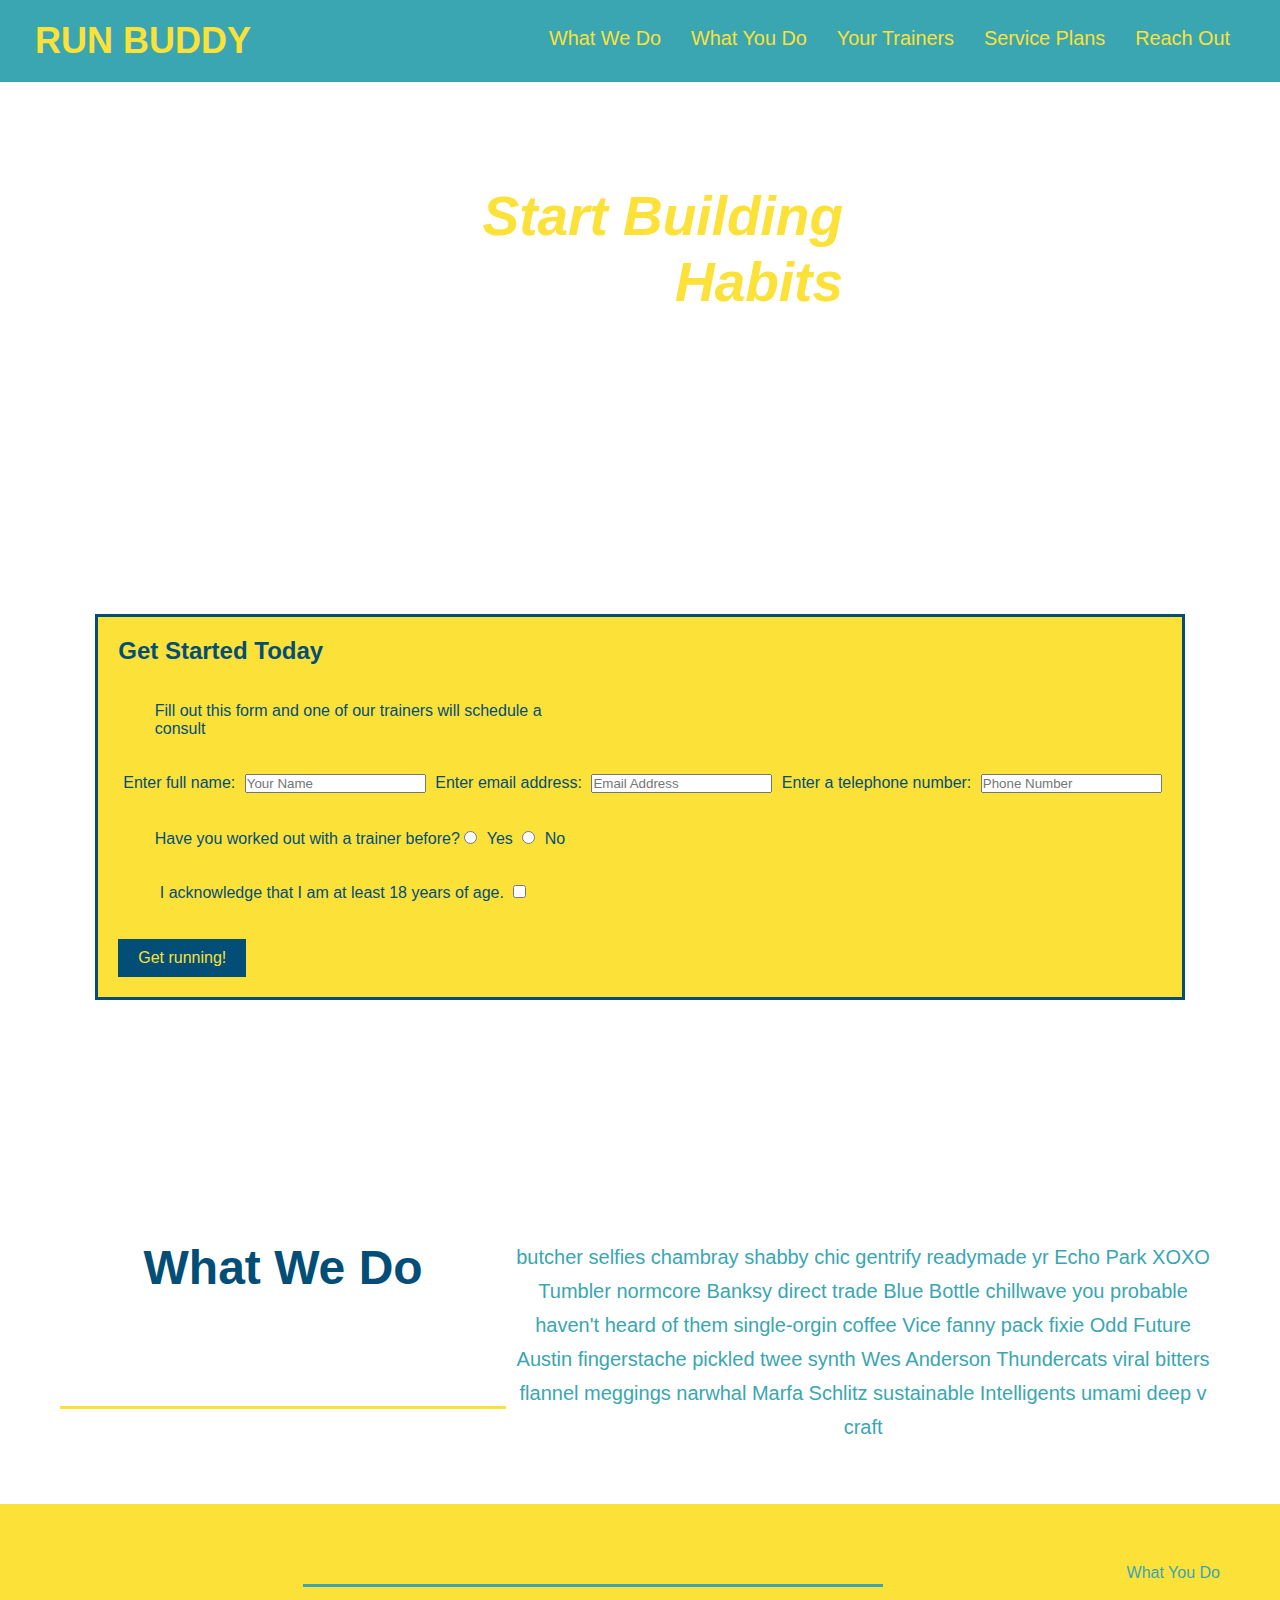
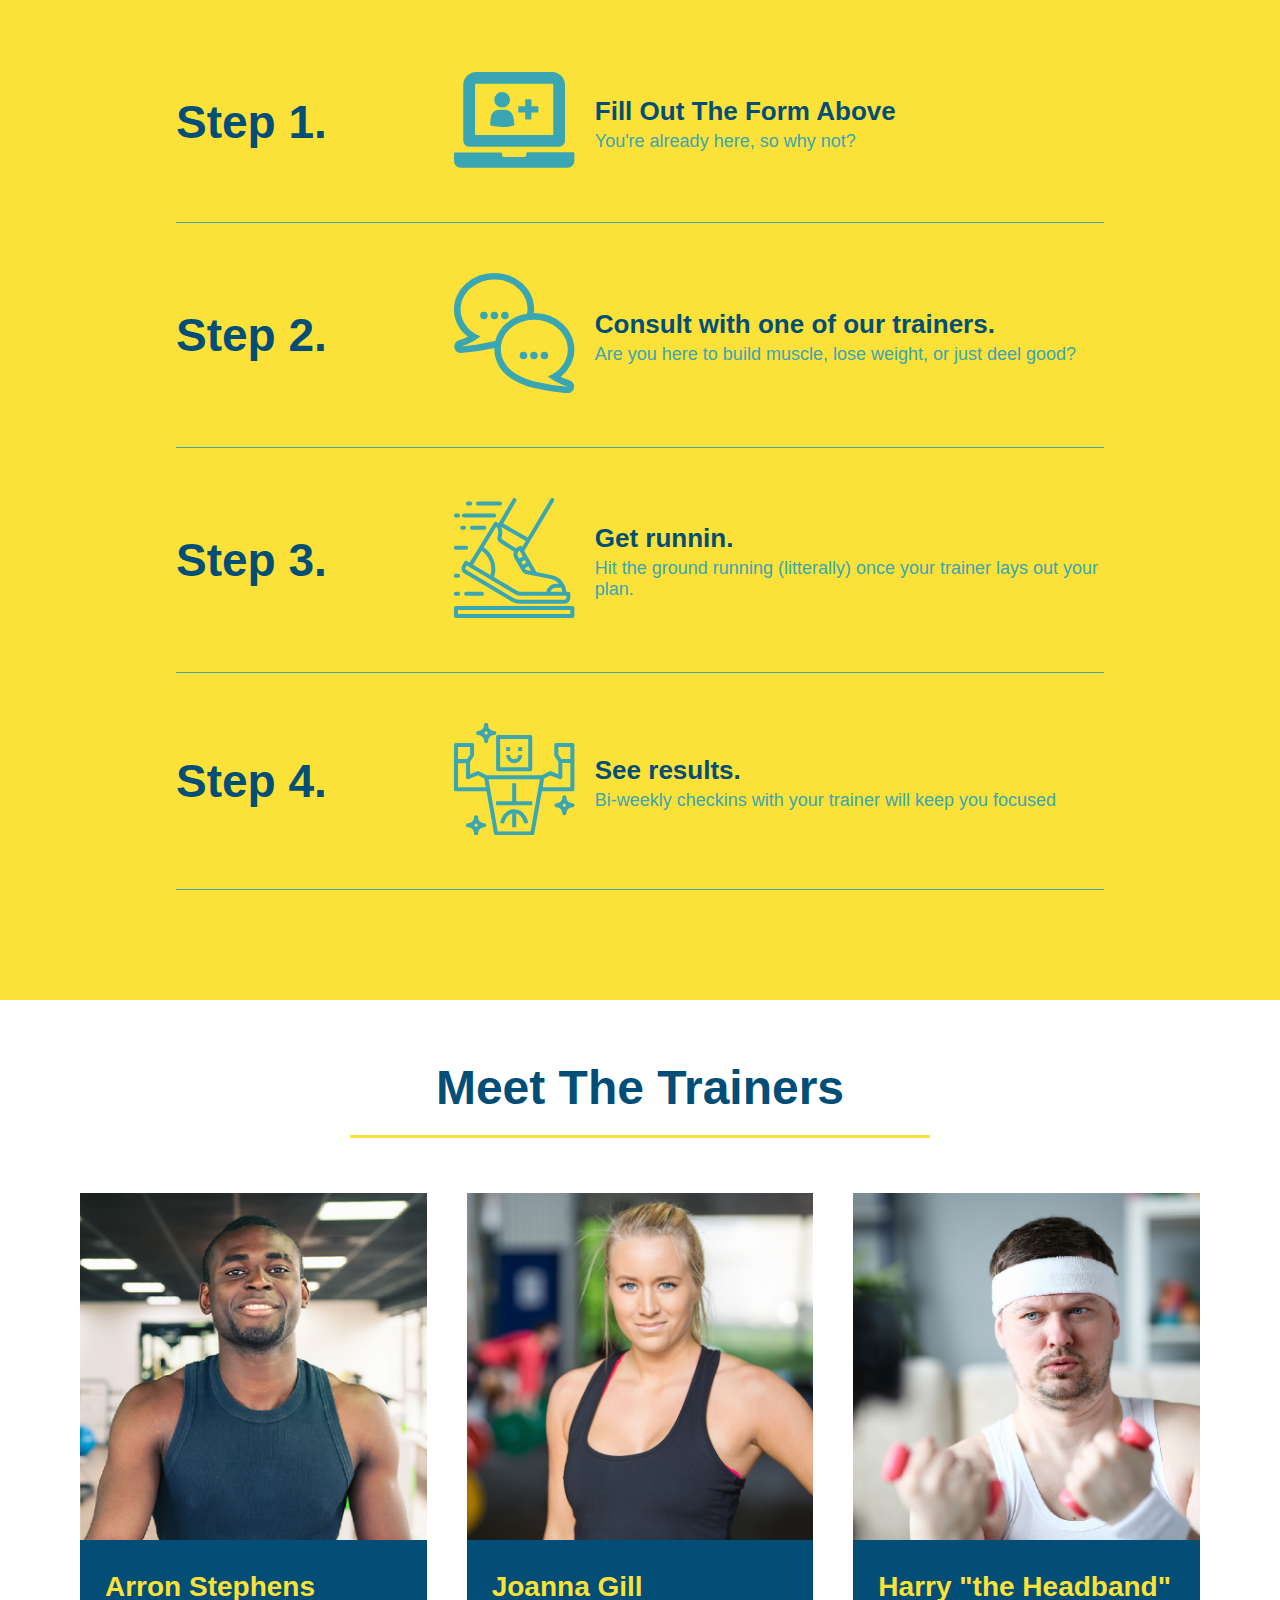
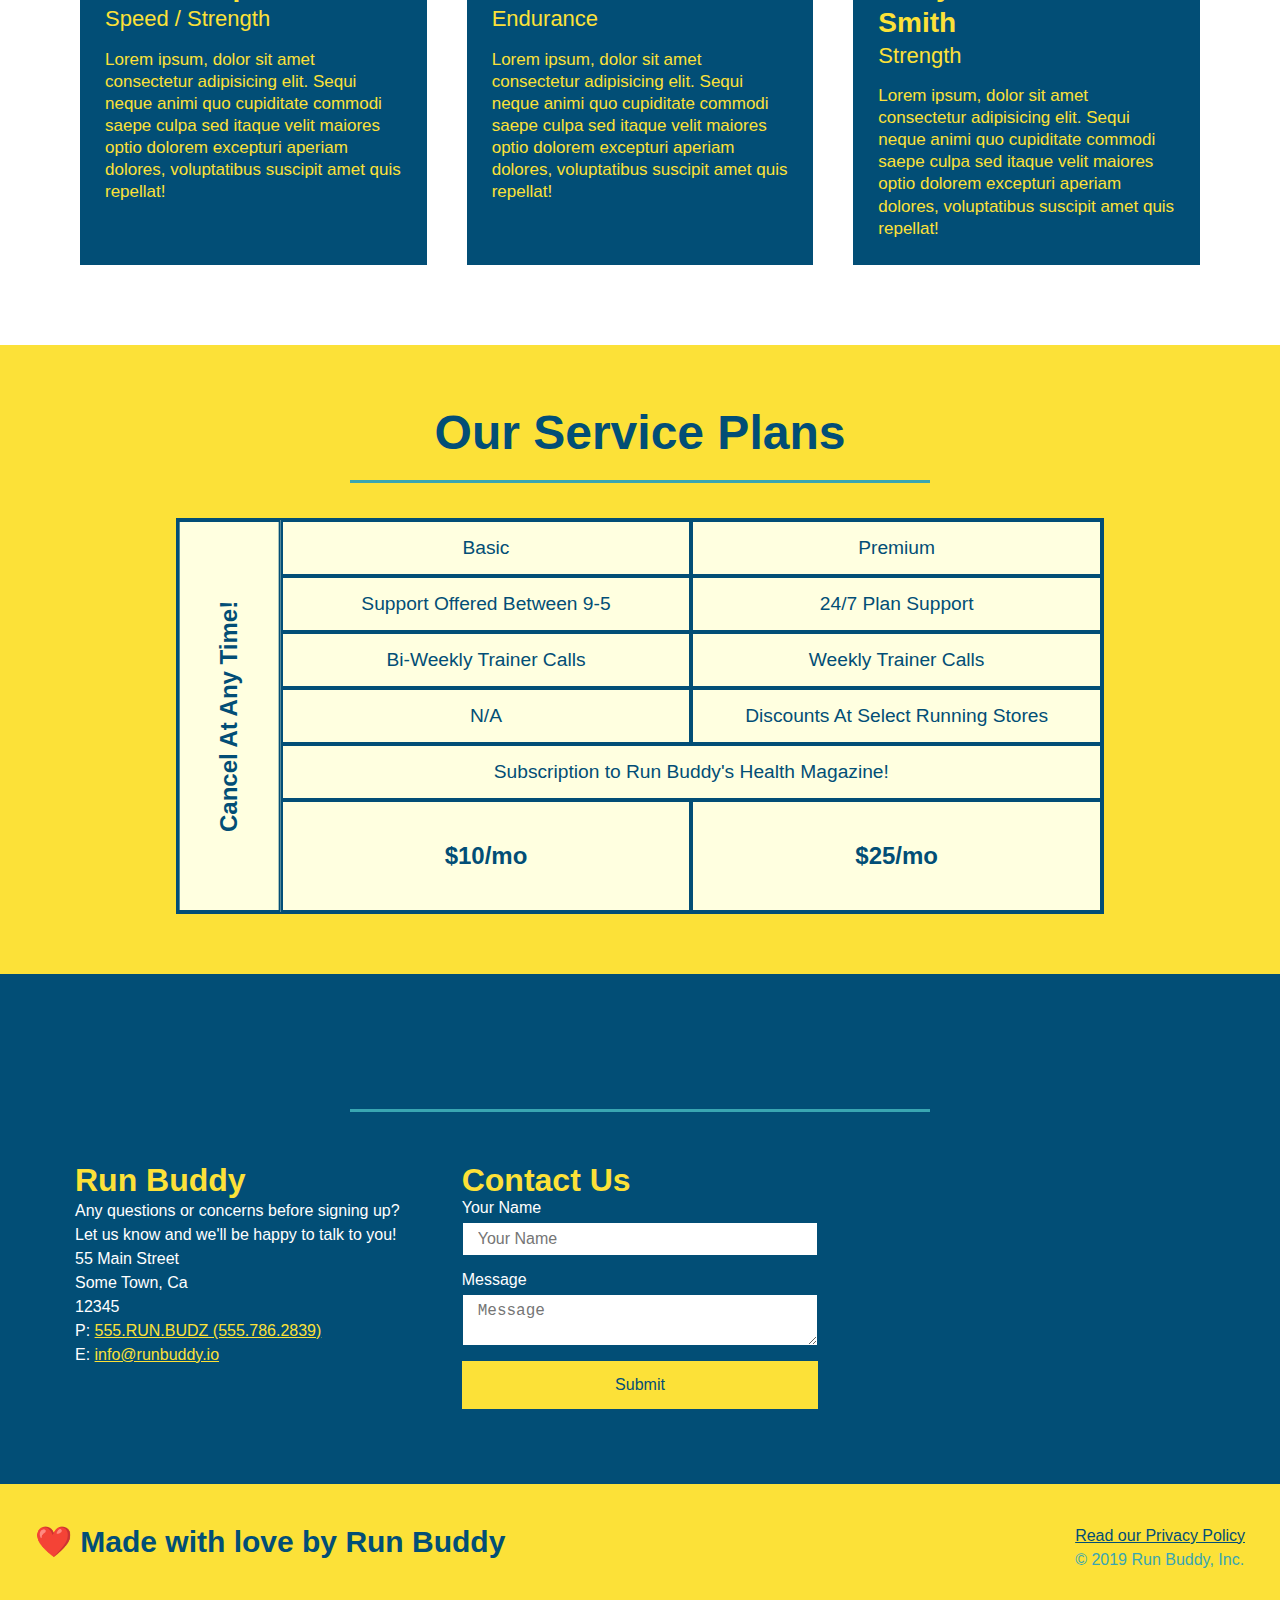
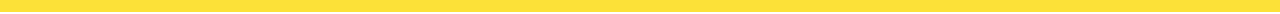
==== commit bf387b14: "i need to be done" ====
--- a/index.html
+++ b/index.html
@@ -193,19 +193,66 @@
 </div>
 </section>
 <section id="service-plans" class="services">
- <div class="service-grid-container">
-   <div class="service-grid-item box1">One</div>
-   <div class="service-grid-item box2">Two</div>
-   <div class="service-grid-item box3">Three</div>
-   <div class="service-grid-item box4">Four</div>
-   <div class="service-grid-item box5">Five</div>
-   <div class="service-grid-item box6">Six</div>
- </div>
+    <h2 class="section-title secondary-border">
+      Our Service Plans
+    </h2>
+    <div class="service-grid-wrapper">
+      <div class="service-grid-container">
+     <!-- Headers -->
+<div class="service-grid-item basic">
+  Basic
+</div>
+<div class="service-grid-item premium">
+  Premium
+</div>
+<!-- Body -->
+<div class="service-grid-item basic">
+  Support Offered Between 9-5
+</div>
+
+<div class="service-grid-item premium">
+  24/7 Plan Support
+</div>
+
+<div class="service-grid-item basic">
+  Bi-Weekly Trainer Calls
+</div>
+
+<div class="service-grid-item premium">
+  Weekly Trainer Calls
+</div>
+
+<div class="service-grid-item basic">
+  N/A
+</div>
+
+<div class="service-grid-item premium">
+  Discounts At Select Running Stores
+</div>
+
+<div class="service-grid-item both">
+  Subscription to Run Buddy's Health Magazine!
+</div>
+
+<div class="service-grid-item grid-price basic">
+  $10/mo
+</div>
+
+<div class="service-grid-item grid-price premium">
+  $25/mo
+</div>
+
+<div class="service-grid-item cancel">
+  Cancel At Any Time!
+</div>
+    </div>
 </section>
 
 <!-- "reach out" section -->
 <section id="reach-out" class="contact">
-  <h2 class="section-title secondary-border">Reach Out</h2>
+  <h2 class="section-title secondary-border">
+    Reach Out
+  </h2>
   <div class="contact-info">
     <div>
       <h3>Run Buddy</h3>
--- a/style.css
+++ b/style.css
@@ -283,15 +283,51 @@
   padding: 15px;
   font-size: 16px;
 }
+.services {
+  background: #fce138;
+}
+.service-grid-wrapper {
+  display: flex;
+  width: 100%;
+  justify-content: center;
+}
 .service-grid-container {
-  
+  background: lightyellow;
+  width: 80%;
+  display: grid;
+  /* repeat(iterator, size) */
+  grid-template-columns: 1fr repeat(2, 4fr);
+  grid-template-rows: repeat(5, 1fr) 2fr;
+  border: 2px solid #024e76;
+  color:  #024e76;
+  font-size: 1.2rem;
   }
  .service-grid-item {
-  
+   padding: 15px 0 ;
+   border: 2px solid #024e76;
+   display: flex;
+   align-items: center;
+   justify-content: center;
+  text-align: center;
  } 
- 
+ .service-grid-item.basic {
+   grid-column: 2 / span 1;
+ }
+ .service-grid-item.both {
+   grid-column: 2 / span 2;
+ }
  .grid-container {
-   justify-content: start| end | center | stretch;
+   justify-content:start, end , center , stretch;
+ }
+ .service-grid-item.cancel {
+   writing-mode: vertical-lr;
+   grid-column: 1;
+   grid-row: 1 / -1;
+   transform: rotate(180deg);
+ }
+ .grid-head, .grid-price, .service-grid-item.cancel {
+   font-size: 1.5rem;
+   font-weight: bold;
  }
 @media screen and (max-width: 980px) {
   header {
@@ -353,7 +389,21 @@
 .step-text {
   flex: 100%;
 }
-
+.service-grid-container {
+  grid-template-columns: 1fr 1fr;
+}
+.service-grid-item.basic {
+  grid-column: 1;
+}
+.service-grid-item.both {
+  grid-column: 1 / -1;
+}
+.service-grid-item.cancel {
+  transform: none;
+  writing-mode: unset;
+  grid-column: 1 / -1;
+  grid-row: -1;
+}
 }
 @media screen and (max-width: 575px) {
   .hero-form button {
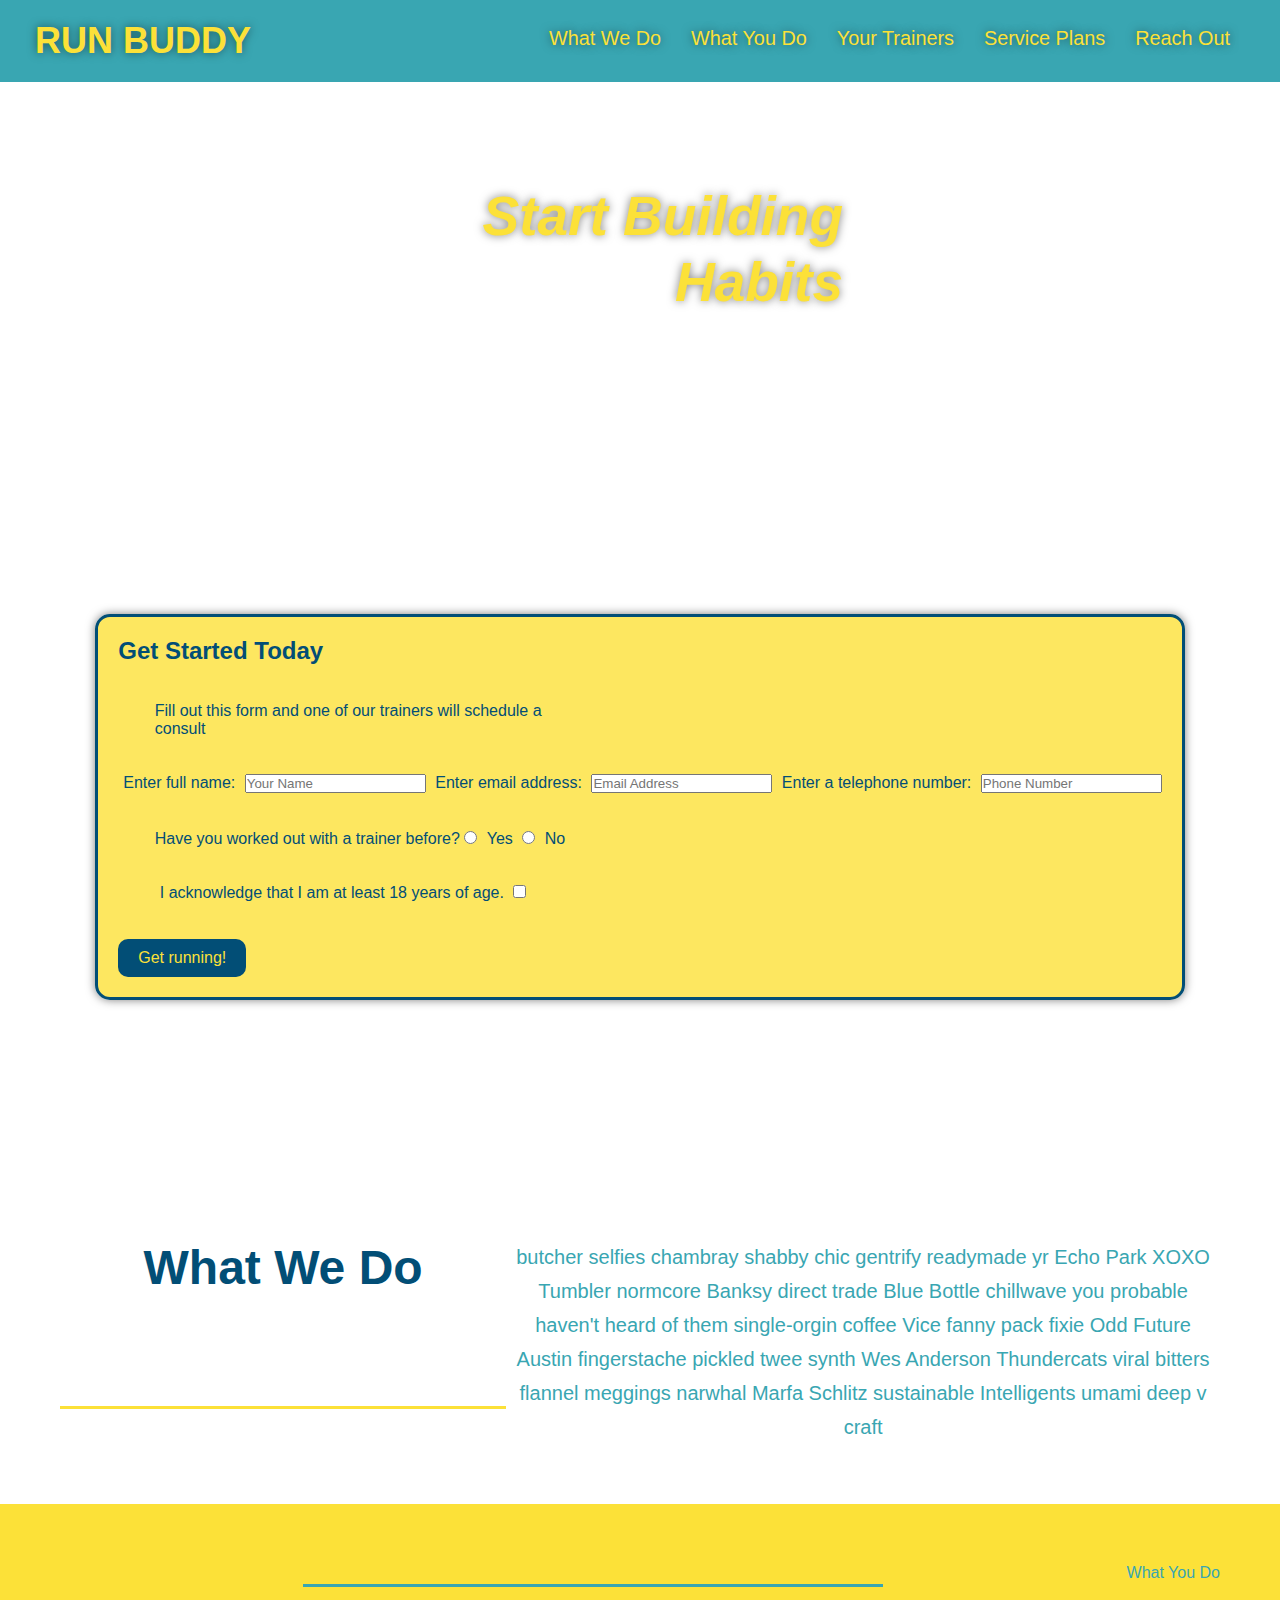
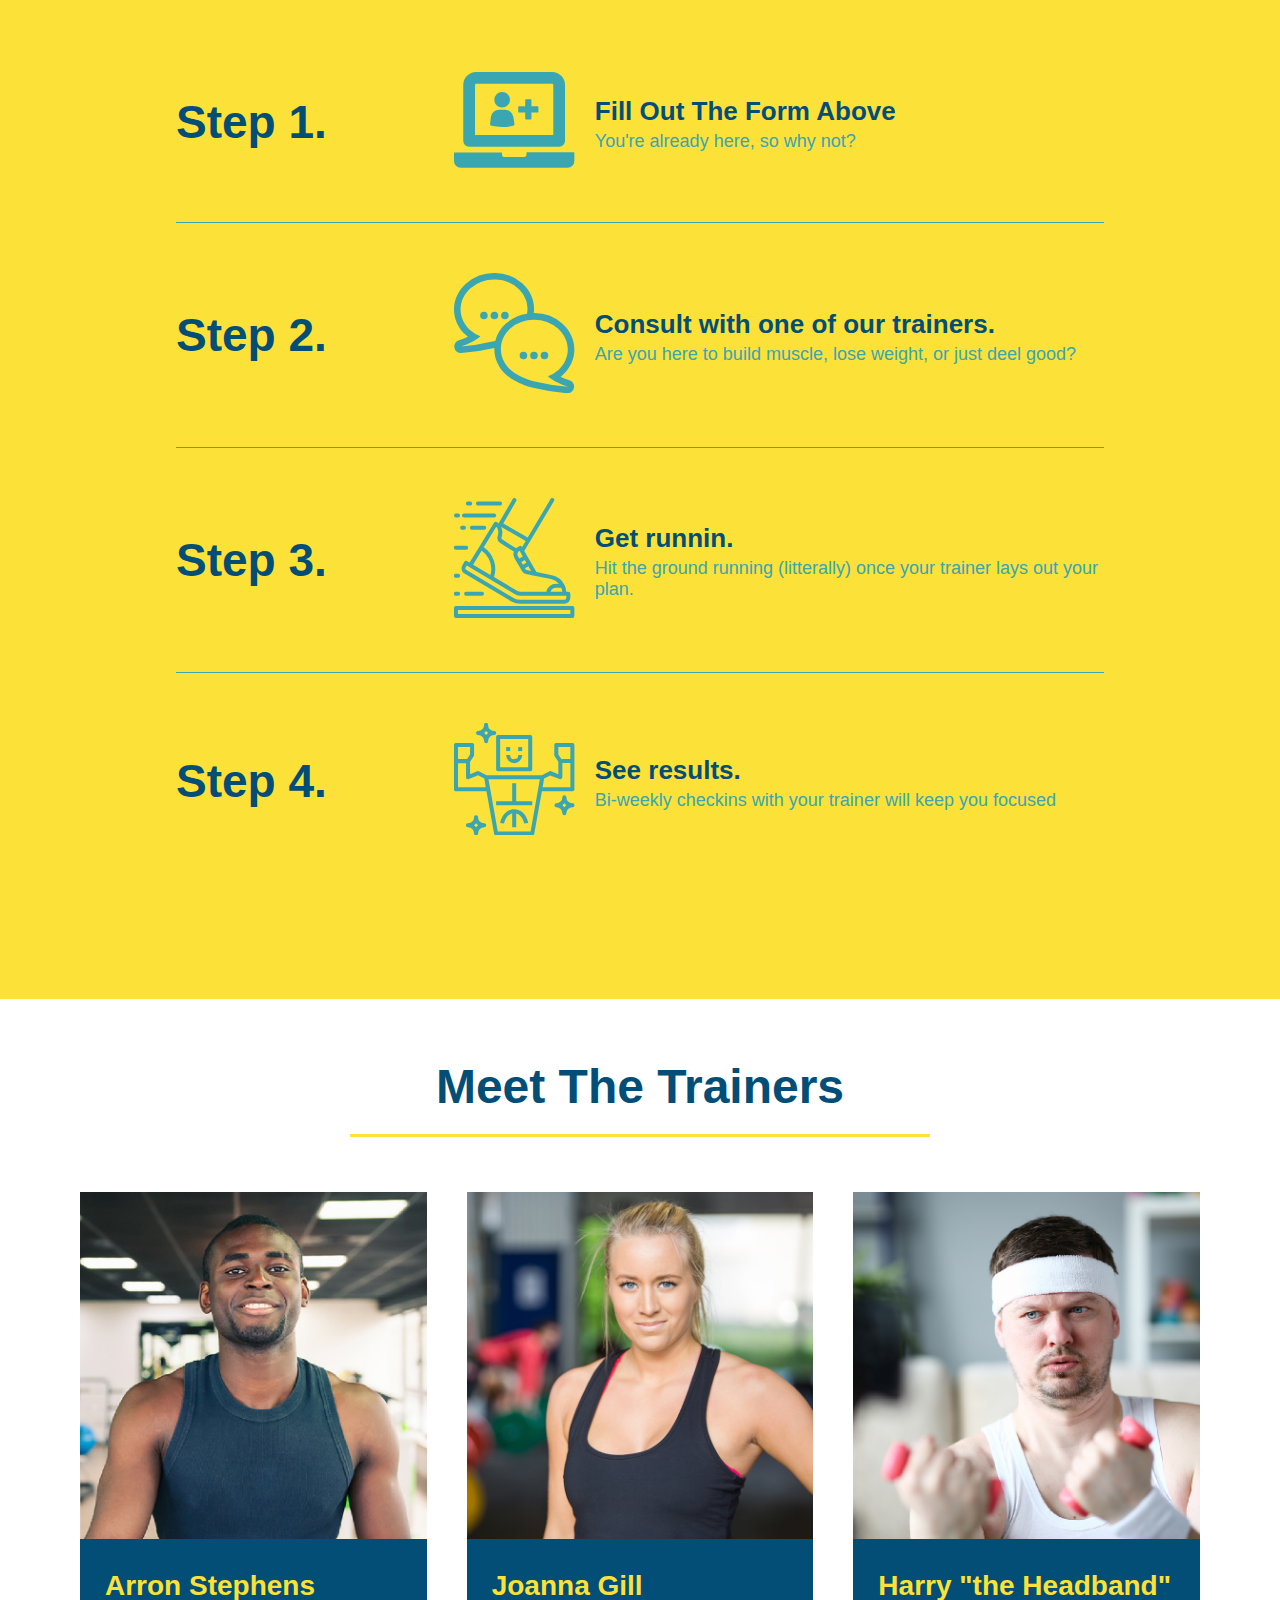
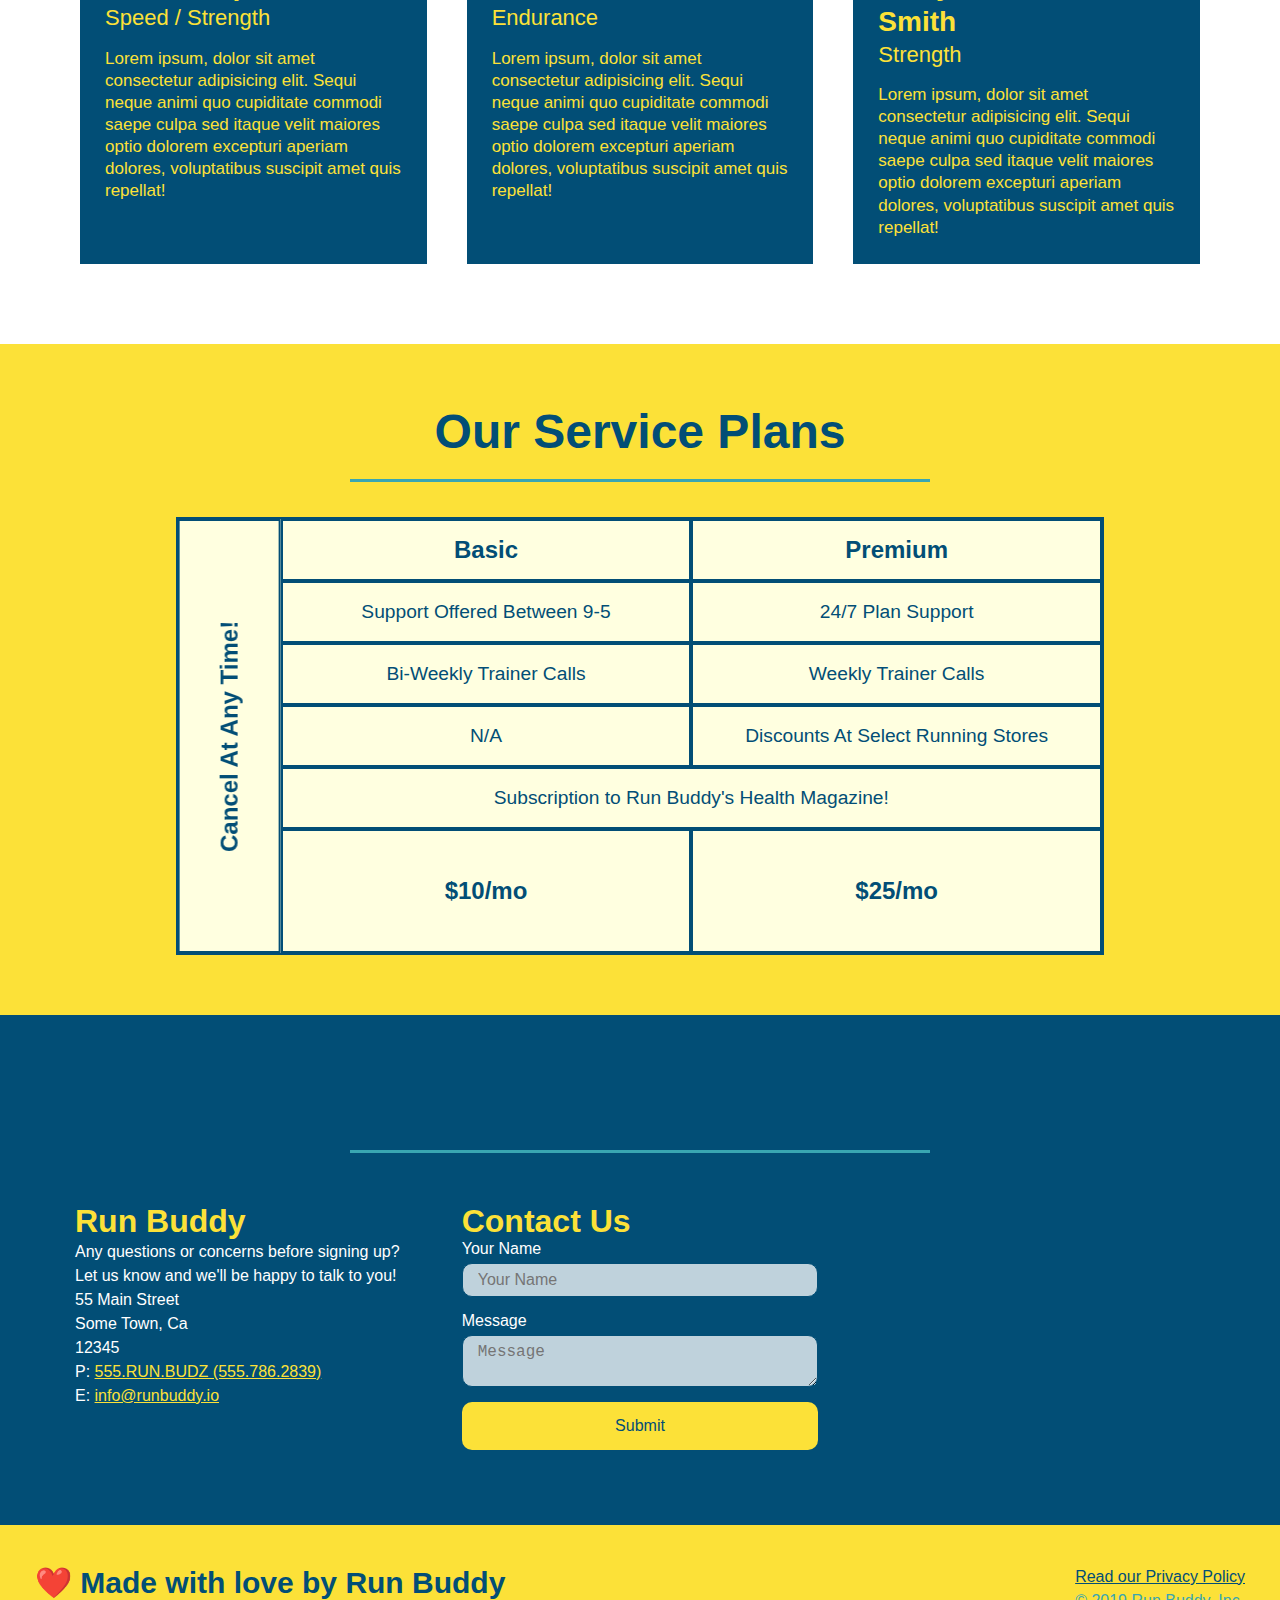
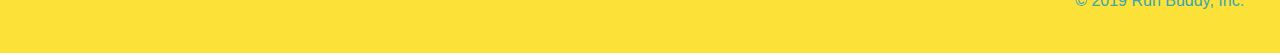
==== commit 9b47aa47: "stuff" ====
--- a/index.html
+++ b/index.html
@@ -199,10 +199,10 @@
     <div class="service-grid-wrapper">
       <div class="service-grid-container">
      <!-- Headers -->
-<div class="service-grid-item basic">
+<div class="service-grid-item grid-head basic">
   Basic
 </div>
-<div class="service-grid-item premium">
+<div class="service-grid-item grid-head premium">
   Premium
 </div>
 <!-- Body -->
--- a/style.css
+++ b/style.css
@@ -15,8 +15,16 @@
     display: flex;
     justify-content: space-between;
     flex-wrap: wrap;
+    position: -webkit-sticky;
+    position: sticky;
+    top: 0;
+    background-image: url("https://static.fullstack-bootcamp.com/module-2/flipped-hero-image.jpg");
+    background-size: cover;
+    background-position: 80%;
+    background-attachment: fixed;
   }
   header h1 {
+    text-shadow: 0 0 10px rgba(0, 0, 0, 0.5);
     font-weight: bold;
     font-size: 36px;
     color: #fce138;
@@ -37,9 +45,16 @@
     list-style: none;
   }
   header nav ul li a {
+    text-shadow: 0 0 10px rgba(0, 0, 0, 0.5);
     padding: 10px 15px;
     font-weight: lighter;
     font-size: 1.55vw;
+  }
+  .header nav ul li a:hover {
+    background: #fce138;
+    color: #024e76;
+    border-radius: 15px;
+    text-shadow: none;
   }
   footer {
     background: #fce138;
@@ -70,18 +85,21 @@
     display: flex;
     justify-content: center;
     flex-wrap: wrap;
-    background-position: center;
+    background-position: 80%;
+    background-attachment: fixed;
     align-items: flex-start;
   }
   /* Hero Style End*/
   
   .hero-form {
+    box-shadow: 0 0 10px rgba(0, 0, 0, 0.5);
     border: 3px solid #024e76;
-    background-color: #fce138;
+    background-color: rgba(252, 225, 56, 0.8);
     padding: 20px;
     color: #024e76;
     bottom: 0px;
     right: 0px;
+    border-radius: 15px;
   }
   .hero-form h3 {
     font-size: 24px;
@@ -101,6 +119,7 @@
     line-height: 1.2;
   }
   .hero-cta h2 {
+    text-shadow: 0 0 10px rgba(0, 0, 0, 0.5);
     font-style: italic;
     font-size: 55px;
     color: #fce138;
@@ -113,6 +132,12 @@
     color: #024e76;
     width: 100%;
     margin-bottom: 15px;
+    border-radius: 10px;
+    background-color: rgba(255, 255, 255, 0.75);
+  }
+  .form-input:focus {
+    background-color: rgba(255, 255, 255, 1);
+    outline: none;
   }
   .hero-form label {
     margin: 0 5px;
@@ -123,6 +148,10 @@
     border: none;
     padding: 10px 20px;
     font-size: 16px;
+    border-radius: 10px;
+  }
+  .hero-form button:hover {
+    background-color: #39a6b2;
   }
   .intro p {
     line-height: 1.7;
@@ -156,11 +185,13 @@
     margin: 50px auto;
     padding-bottom: 50px;
     width: 80%;
-    border-bottom: 1px solid #39a6b2;
     display: flex;
     flex-wrap: wrap;
     align-items: center;
     justify-content: space-between;
+  }
+  .step:not(:last-child) {
+    border-bottom: 1px solid #39a6b2;
   }
   .step h3 {
     color: #024e76;
@@ -273,6 +304,12 @@
   width: 100%;
   margin-bottom: 15px;
   margin-top: 5px;
+  border-radius: 10px;
+  background-color: rgba(255,255,255, 0.75);
+}
+.contact-form input:focus, .contact-form textarea:focus {
+  background-color: rgba(255,255,255, 1);
+  outline: none;
 }
 .contact-form button {
   width: 100%;
@@ -282,6 +319,11 @@
   text-align: center;
   padding: 15px;
   font-size: 16px;
+  border-radius: 10px;
+}
+.contact-form button:hover {
+  color: #fce138;
+  background: #39a6b2;
 }
 .services {
   background: #fce138;
@@ -333,6 +375,7 @@
   header {
     padding-bottom: 0;
     justify-content: center;
+    position: relative;
   }
 
   header h1 {
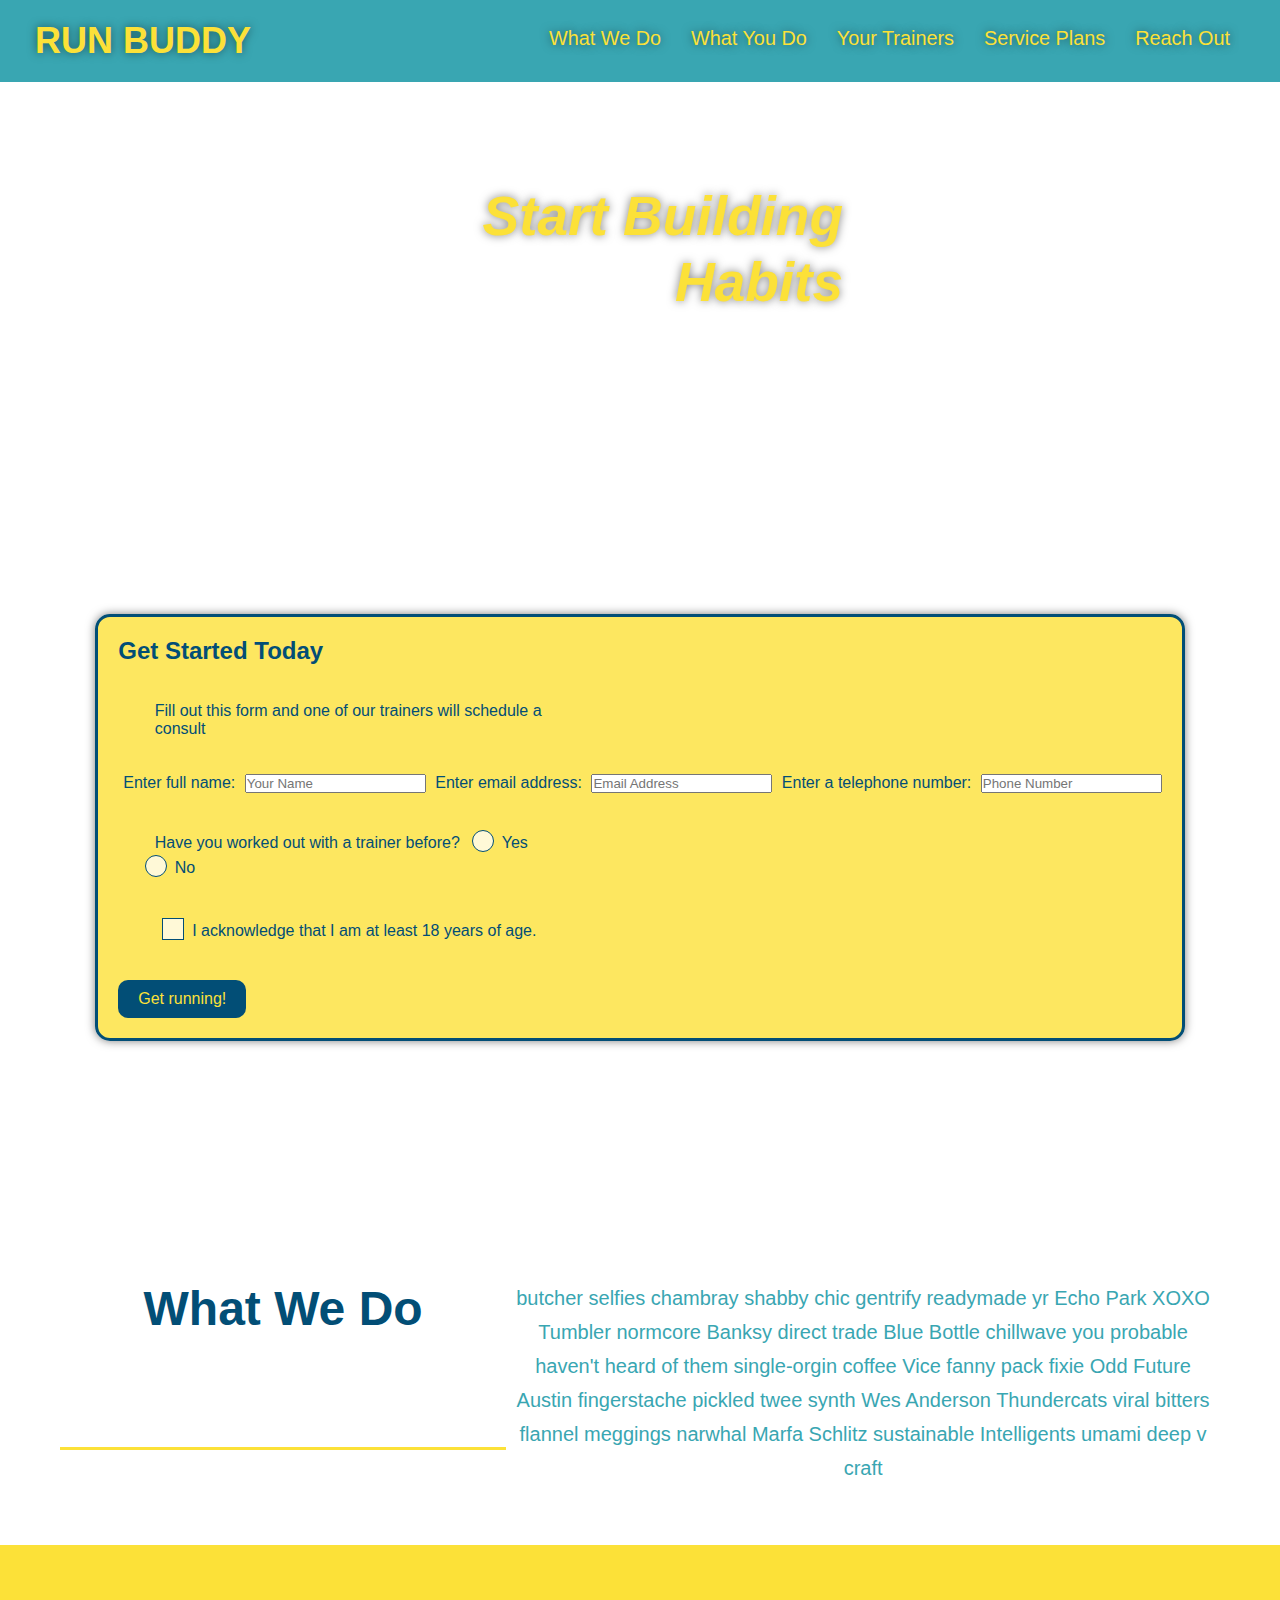
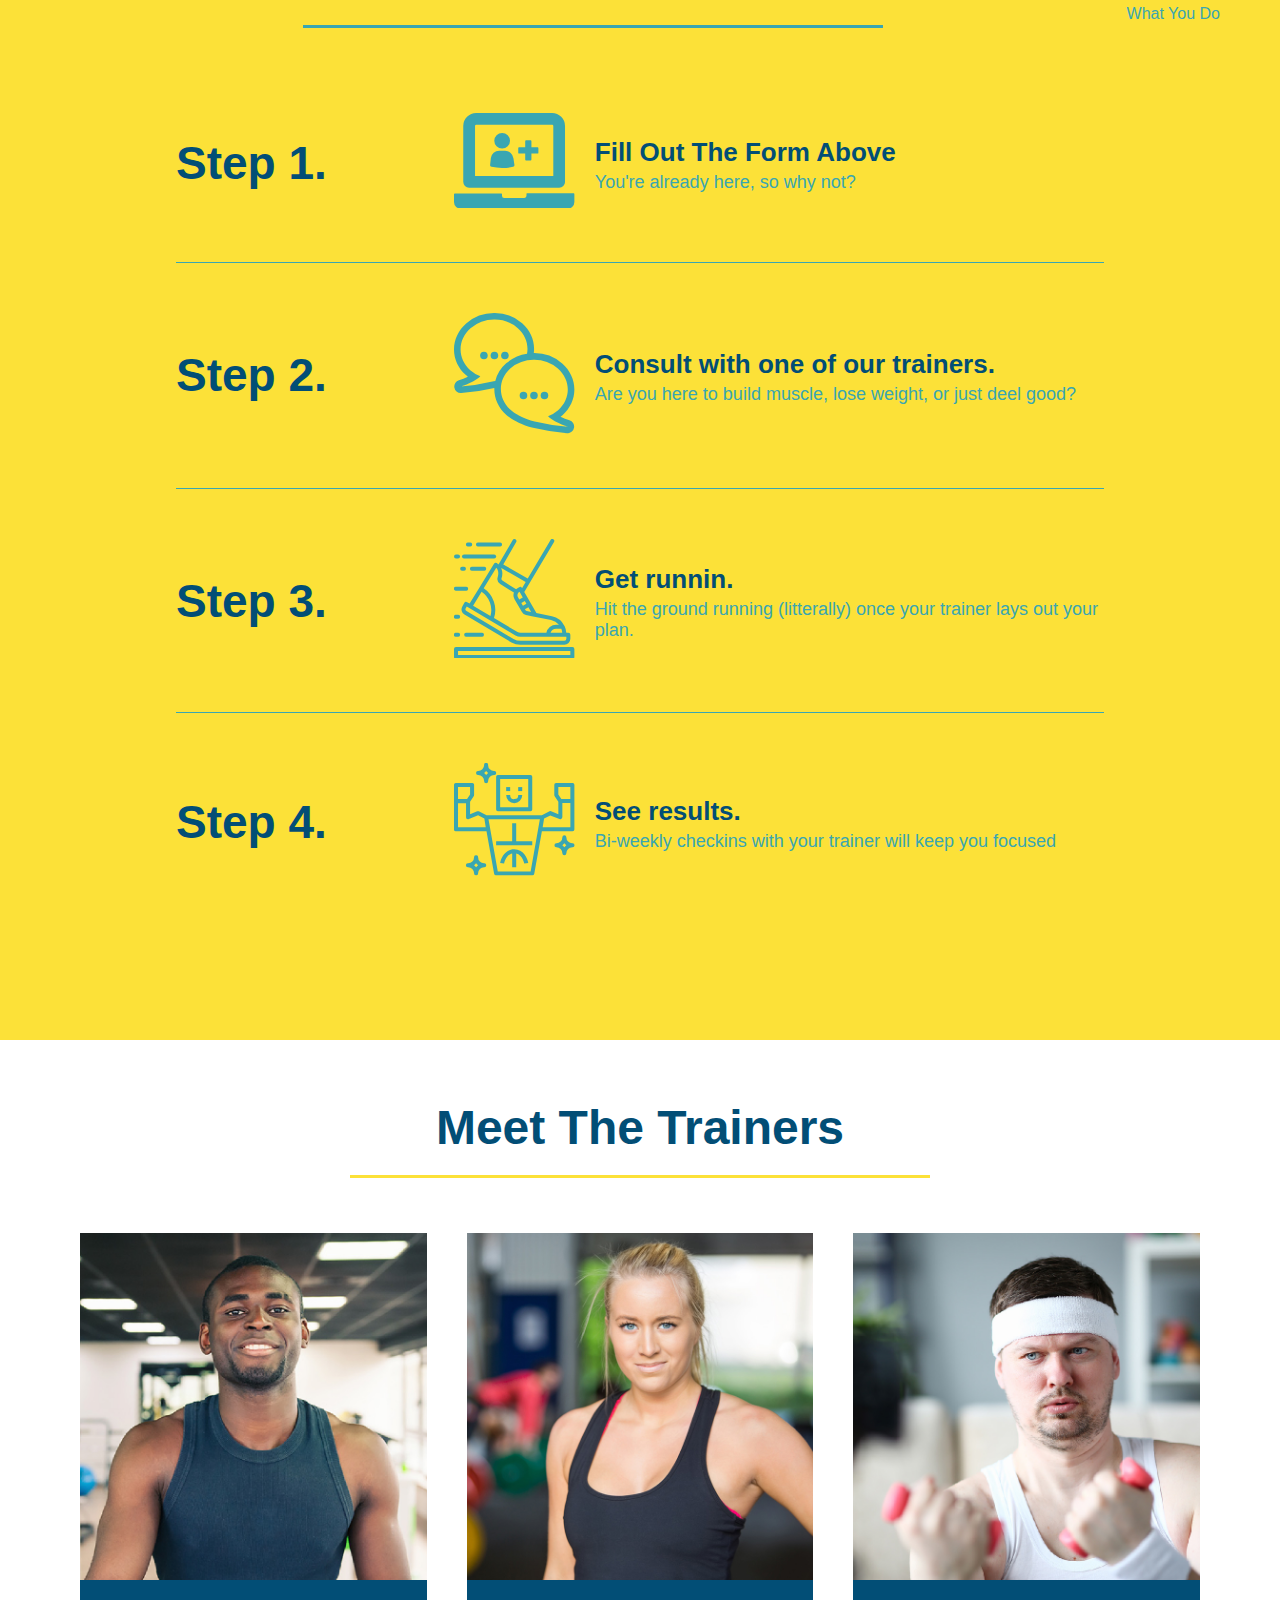
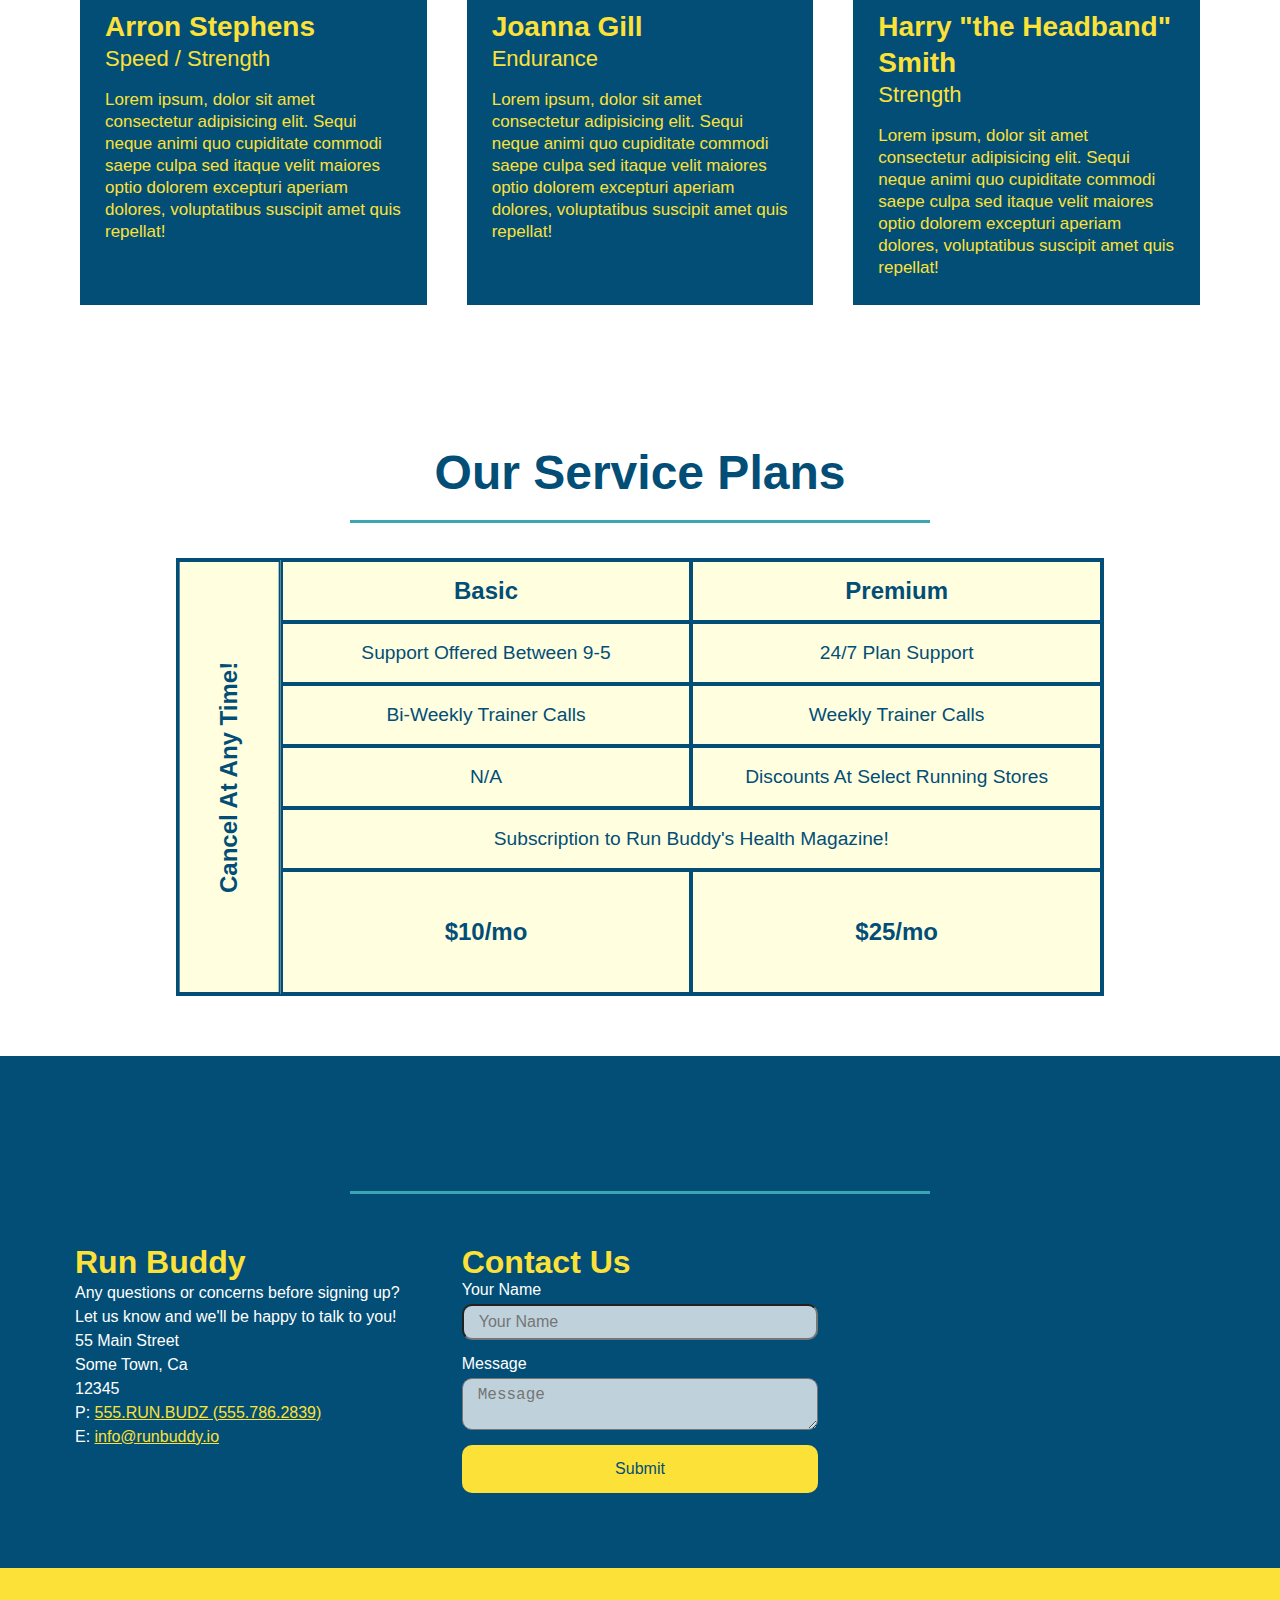
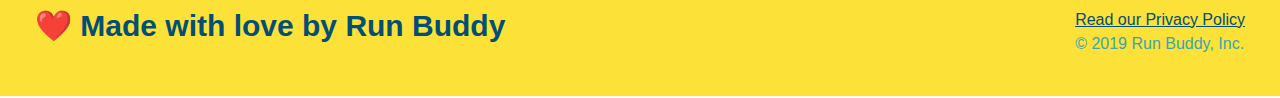
==== commit 1573fdac: "final" ====
--- a/index.html
+++ b/index.html
@@ -60,16 +60,20 @@
         <Input type="tel" placeholder="Phone Number" name="phone" id="phone" />
         <p>
           Have you worked out with a trainer before?
-          <input type="radio" name="trainer-confirm" id="trainer-yes" />
-          <label for="trainer-yes">Yes</label>
-          <input type="Radio" name="trainer-confirm" id="trainer-no" />
-          <label for="trainer-no">No</label>
+          <span class="radio-wrapper">
+            <input type="radio" name="trainer-confirm" id="trainer-yes" />
+            <label for="trainer-yes">Yes</label>
+          </span>
+          <span class="radio-wrapper">
+            <input type="radio" name="trainer-confirm" id="trainer-no" />
+            <label for="trainer-no">No</label>
+          </span>
         </p>
         <p>
-          <label for="checkbox" >
-            I acknowledge that I am at least 18 years of age.
-          </label>
-          <input type="checkbox" name="age-confirm" id="checkbox" />
+          <span class="checkbox-wrapper">
+            <input type="checkbox" name="age-confirm" id="checkbox" />
+            <label for="checkbox">I acknowledge that I am at least 18 years of age.</label>
+          </span>
         </p>
         <button type="submitt">
           Get running!
--- a/style.css
+++ b/style.css
@@ -1,3 +1,8 @@
+:root {
+  --primary-color: #fce138;
+  --secondary-color: #024e76;
+  --tertiary-color: #39a6b2;
+}
 * {
     margin: 0;
     padding: 0;
@@ -5,13 +10,13 @@
   }
   body {
     /* more on this crazy alphanumerical value in a minute! */
-    color: #39a6b2;
+    color: var(--tertiary-color);
     font-family: Helvetica, Arial, sans-serif;
   }
 /* apply styles to <header> */
 header {
     padding: 20px 35px;
-    background-color: #39a6b2;
+    background-color:var(--tertiary-color);
     display: flex;
     justify-content: space-between;
     flex-wrap: wrap;
@@ -22,17 +27,18 @@
     background-size: cover;
     background-position: 80%;
     background-attachment: fixed;
+    z-index: 9999;
   }
   header h1 {
     text-shadow: 0 0 10px rgba(0, 0, 0, 0.5);
     font-weight: bold;
     font-size: 36px;
-    color: #fce138;
+    color:var(--primary-color);
     margin: 0;
   }
   header a {
     text-decoration: none;
-    color: #fce138;
+    color: var(--primary-color);
   }
   header nav {
     margin: 7px 0;
@@ -51,13 +57,13 @@
     font-size: 1.55vw;
   }
   .header nav ul li a:hover {
-    background: #fce138;
-    color: #024e76;
+    background:var(--primary-color);
+    color:var(--secondary-color);
     border-radius: 15px;
     text-shadow: none;
   }
   footer {
-    background: #fce138;
+    background: var(--primary-color);
     width: 100%;
     padding: 40px 35px;
     display: flex;
@@ -65,7 +71,7 @@
     flex-wrap: wrap;
   }
   footer h2 {
-    color: #024e76;
+    color: var(--secondary-color);
     font-size: 30px;
     margin: 0;
   }
@@ -73,7 +79,7 @@
     line-height: 1.5;
   }
   footer a {
-    color: #024e76;
+    color: var(--secondary-color);
   }
   section {
     padding: 60px;
@@ -93,10 +99,10 @@
   
   .hero-form {
     box-shadow: 0 0 10px rgba(0, 0, 0, 0.5);
-    border: 3px solid #024e76;
+    border: 3px solid var(--secondary-color);
     background-color: rgba(252, 225, 56, 0.8);
     padding: 20px;
-    color: #024e76;
+    color: var(--secondary-color);
     bottom: 0px;
     right: 0px;
     border-radius: 15px;
@@ -122,14 +128,14 @@
     text-shadow: 0 0 10px rgba(0, 0, 0, 0.5);
     font-style: italic;
     font-size: 55px;
-    color: #fce138;
+    color: var(--primary-color);
   }
   .form-input {
-    border: 1px solid #024e76;
+    border: 1px solid var(--secondary-color)#024e76;
     display: block;
     padding: 7px 15px;
     font-size: 16px;
-    color: #024e76;
+    color: var(--secondary-color);
     width: 100%;
     margin-bottom: 15px;
     border-radius: 10px;
@@ -143,30 +149,30 @@
     margin: 0 5px;
   }
   .hero-form button {
-    color: #fce138;
-    background-color: #024e76;
+    color: var(--primary-color);
+    background-color: var(--secondary-color);
     border: none;
     padding: 10px 20px;
     font-size: 16px;
     border-radius: 10px;
   }
   .hero-form button:hover {
-    background-color: #39a6b2;
+    background-color: var(--tertiary-color);
   }
   .intro p {
     line-height: 1.7;
-    color: #39a6b2;
+    color: var(--tertiary-color);
     width: 80%;
     font-size: 20px;
     margin: 0 auto;
     text-align: center;
   }
   .steps {
-    background: #fce138;
+    background:var(--primary-color);
   }
   .section-title {
     font-size: 48px;
-    color: #024e76;
+    color: var(--secondary-color);
     border-bottom: 3px solid;
     padding-bottom: 20px;
     text-align: center;
@@ -175,11 +181,11 @@
   }
   
   .primary-border {
-    border-color: #fce138;
+    border-color: var(--primary-color);
   }
   
   .secondary-border {
-    border-color: #39a6b2;
+    border-color: var(--tertiary-color);
   } 
   .step {
     margin: 50px auto;
@@ -191,10 +197,10 @@
     justify-content: space-between;
   }
   .step:not(:last-child) {
-    border-bottom: 1px solid #39a6b2;
+    border-bottom: 1px solid var(--tertiary-color);
   }
   .step h3 {
-    color: #024e76;
+    color: var(--secondary-color);
     font-size: 46px;
     flex: 1 30%;
   }
@@ -208,7 +214,7 @@
 .step-text h4 {
   font-size: 26px;
   line-height: 1.5;
-  color: #024e76;
+  color: var(--secondary-color);
 }
 .step-info {
   flex: 2 70%;
@@ -223,10 +229,61 @@
 .step-img img {
   max-width: 100%;
 }
+.checkbox-wrapper input, .radio-wrapper input {
+  opacity: 0;
+}
+.checkbox-wrapper label, .radio-wrapper label {
+  position: relative;
+  left: 10px;
+  margin: 10px;
+  line-height: 1.6;
+}
+.checkbox-wrapper label::before, .radio-wrapper label::before {
+  content: "";
+  height: 20px;
+  width: 20px;
+  background: rgba(255, 255, 255, 0.75);
+  border: 1px solid var(--secondary-color);
+  position: absolute;
+  top: -4px;
+  left: -30px;
+}
+.radio-wrapper label::before {
+  border-radius: 50%;
+}
+.radio-wrapper label::after {
+  content: "";
+  width: 20px;
+  height: 20px;
+  border-radius: 50%;
+  background: var(--secondary-color);
+  position: absolute;
+  left: -29px;
+  top: -3px;
+  background-image: radial-gradient(circle, #39a6b2, #024e76);
+}
+.checkbox-wrapper label::after {
+  content: "";
+  height: 6px;
+  width: 14px;
+  border-left: 2px solid var(--secondary-color);
+  border-bottom: 2px solid var(--secondary-color);
+  position: absolute;
+  left: -26px;
+  top: 1px;
+  transform: rotate(-58deg);
+}
+.checkbox-wrapper input + label::after, .radio-wrapper input + label::after {
+  content: none;
+}
+.checkbox-wrapper input:checked + label::after, 
+.radio-wrapper input:checked + label::after {
+  content: "";
+}
 .trainer {
   margin: 20px;
-  background: #024e76;
-  color: #fce138;
+  background: var(--secondary-color);
+  color:var(--primary-color);
   flex: 1;
 }
 .trainer img {
@@ -264,7 +321,7 @@
 }
 .contact {
 
-  background: #024e76;
+  background: var(--secondary-color);
 }
 .contact-info {
   display: flex;
@@ -280,7 +337,7 @@
   color: white;
 }
 .contact-info h3 {
-  color: #fce138;
+  color: var(--primary-color);
   font-size: 32px;
 }
 .contact-info p, .contact-info address {
@@ -290,17 +347,17 @@
   font-style: normal;
 }
 .contact-info a {
-  color: #fce138;
+  color: var(--primary-color);
 }
 .flex-row {
   display: flex;
 }
 .contact-form input, .contact-form textarea {
-  border: 1px solid #024e76;
+  border: 1px solidvar(--secondary-color);
   display: block;
   padding: 7px 15px;
   font-size: 16px;
-  color: #024e76;
+  color: var(--secondary-color);
   width: 100%;
   margin-bottom: 15px;
   margin-top: 5px;
@@ -314,19 +371,19 @@
 .contact-form button {
   width: 100%;
   border: none;
-  background: #fce138;
-  color: #024e76;
+  background: var(--primary-color);
+  color: var(--secondary-color);
   text-align: center;
   padding: 15px;
   font-size: 16px;
   border-radius: 10px;
 }
 .contact-form button:hover {
-  color: #fce138;
-  background: #39a6b2;
+  color: var(--primary-color);
+  background:var(--tertiary-color);
 }
 .services {
-  background: #fce138;
+  background: var(--primary-color)38;
 }
 .service-grid-wrapper {
   display: flex;
@@ -340,13 +397,13 @@
   /* repeat(iterator, size) */
   grid-template-columns: 1fr repeat(2, 4fr);
   grid-template-rows: repeat(5, 1fr) 2fr;
-  border: 2px solid #024e76;
-  color:  #024e76;
+  border: 2px solid var(--secondary-color);
+  color:  var(--secondary-color);
   font-size: 1.2rem;
   }
  .service-grid-item {
    padding: 15px 0 ;
-   border: 2px solid #024e76;
+   border: 2px solid var(--secondary-color);
    display: flex;
    align-items: center;
    justify-content: center;
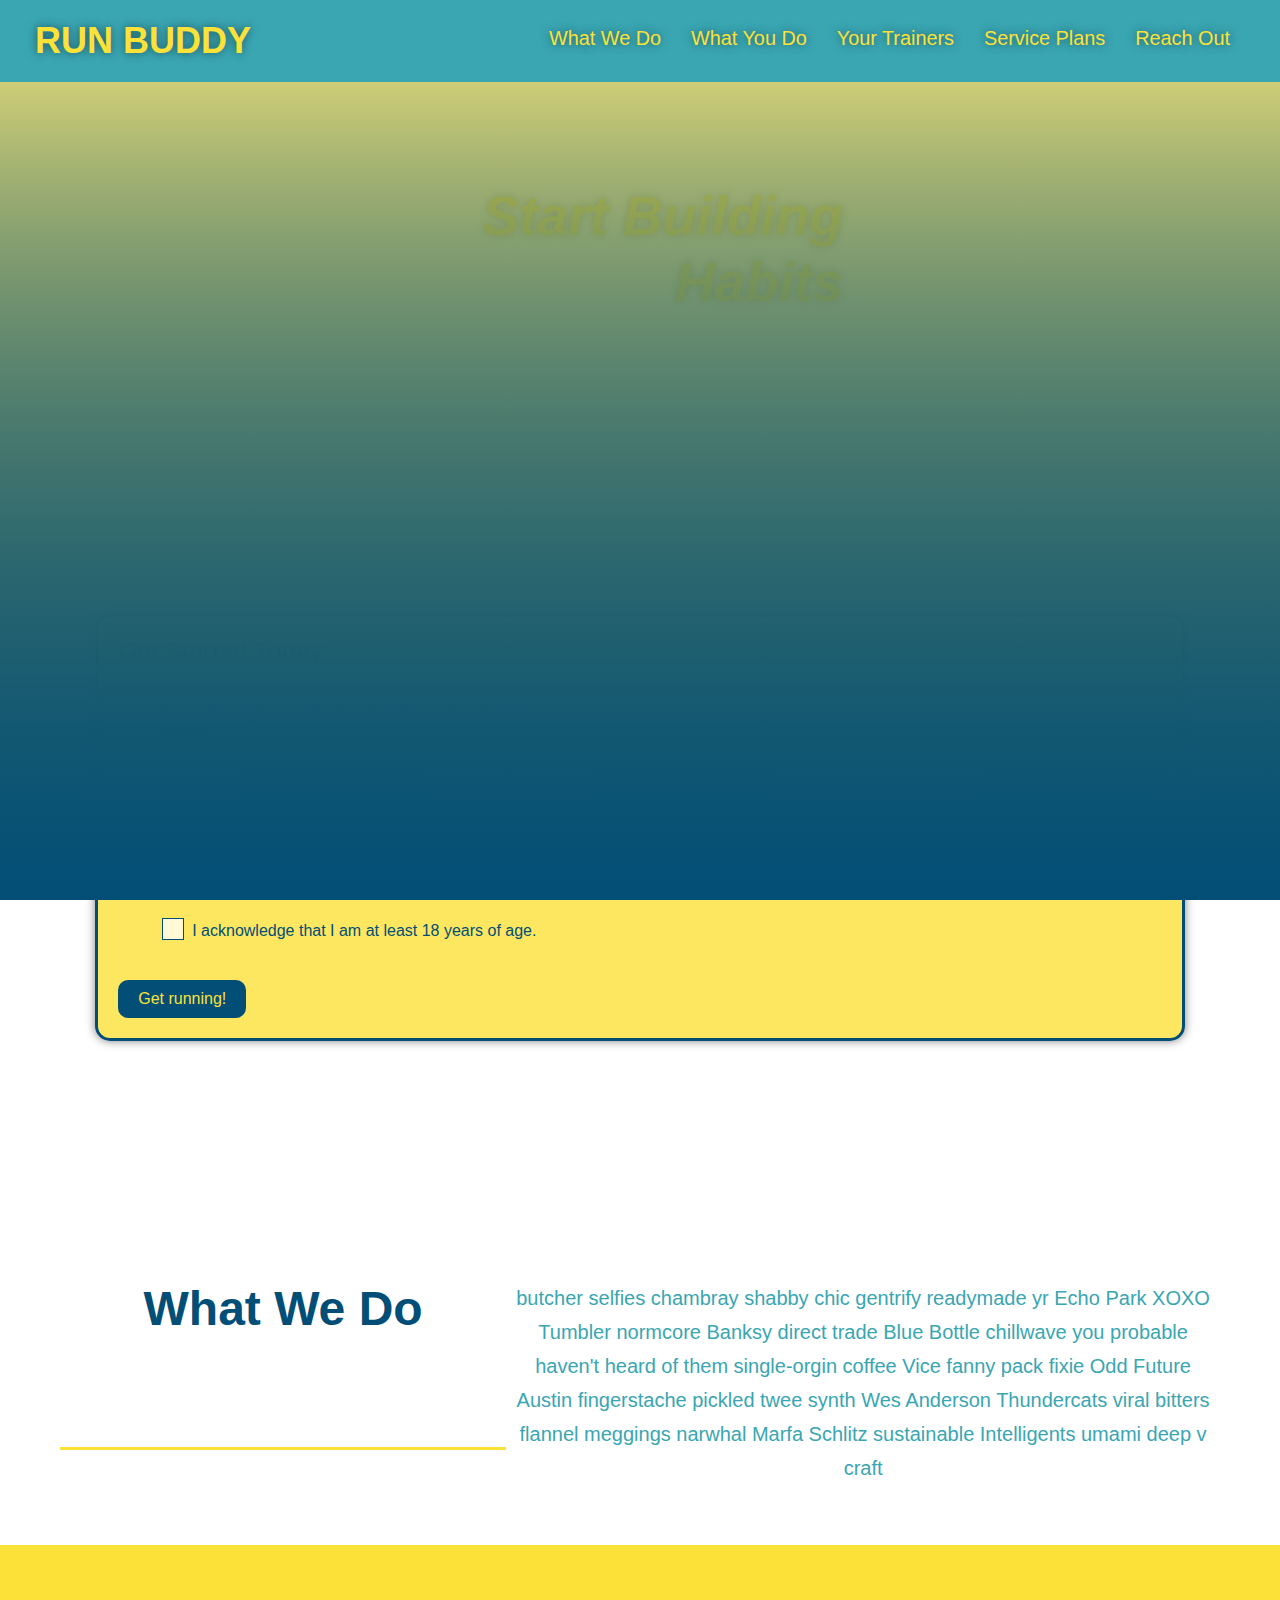
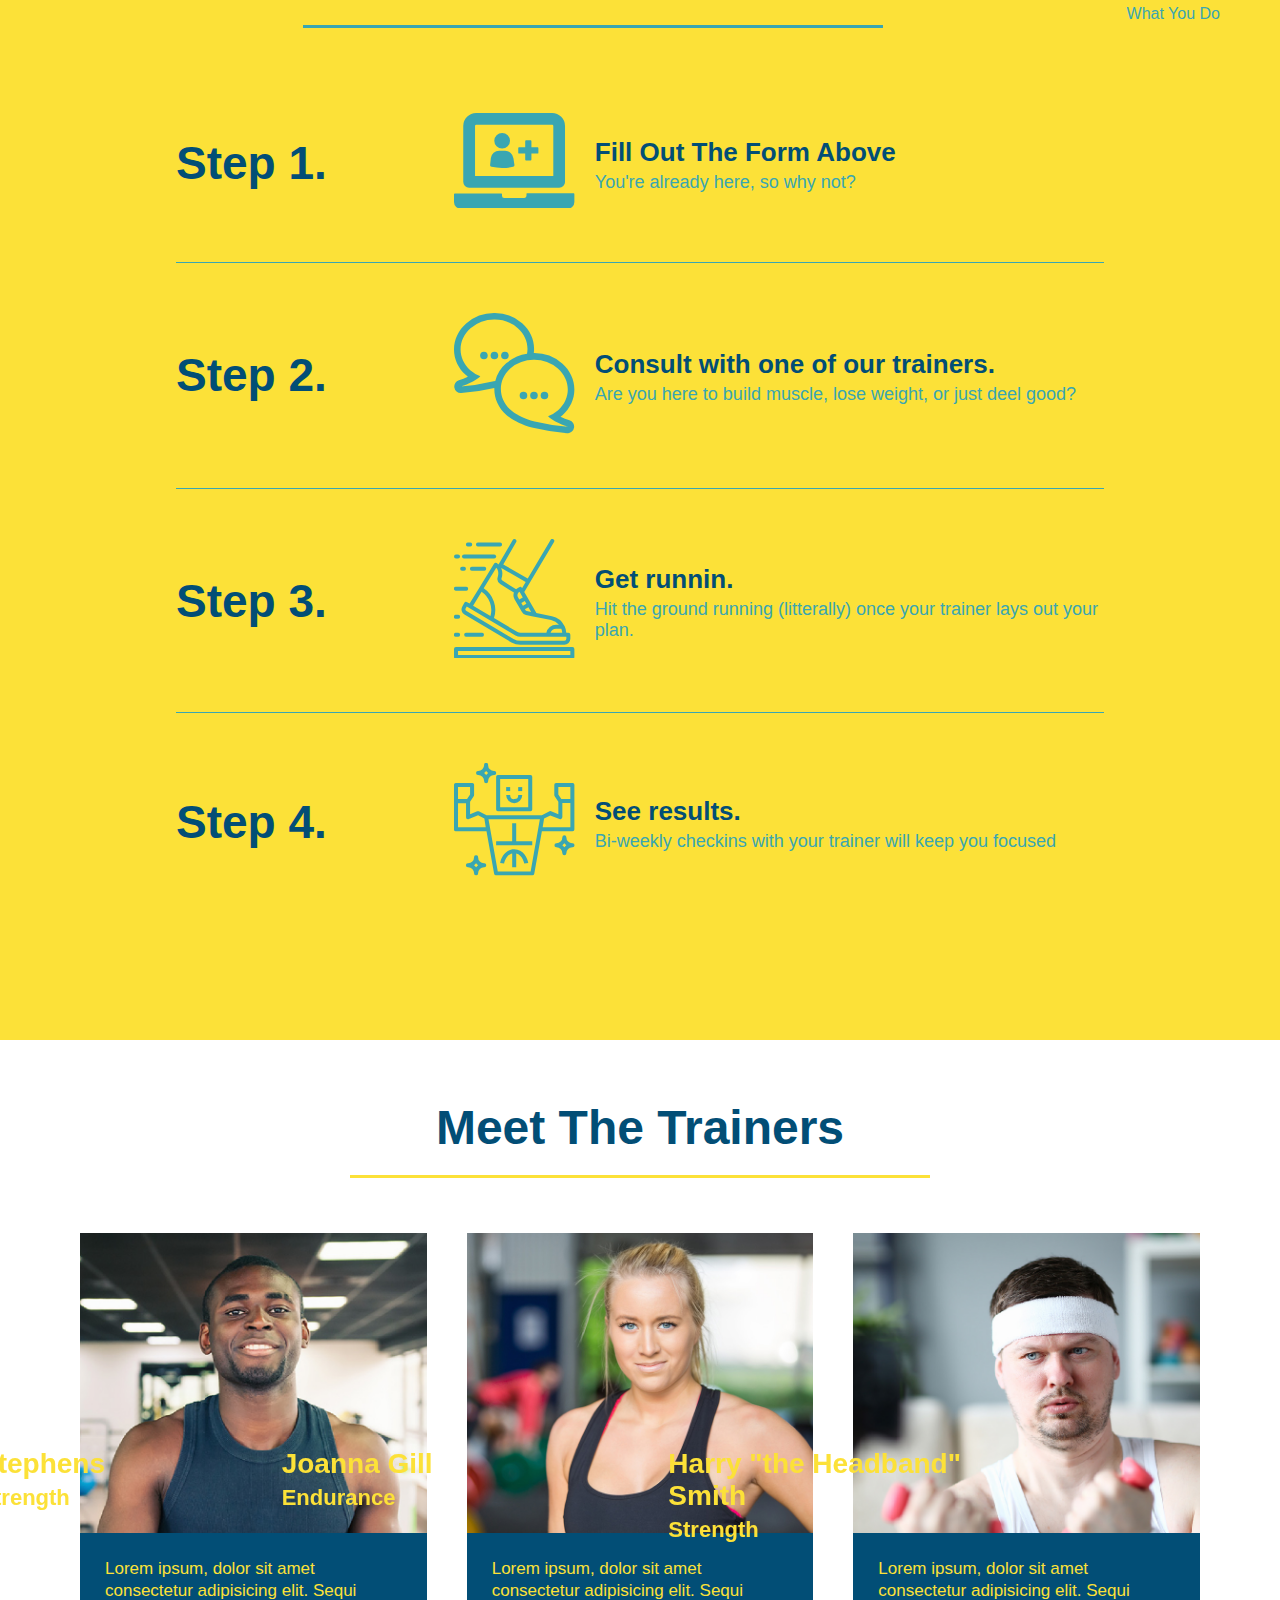
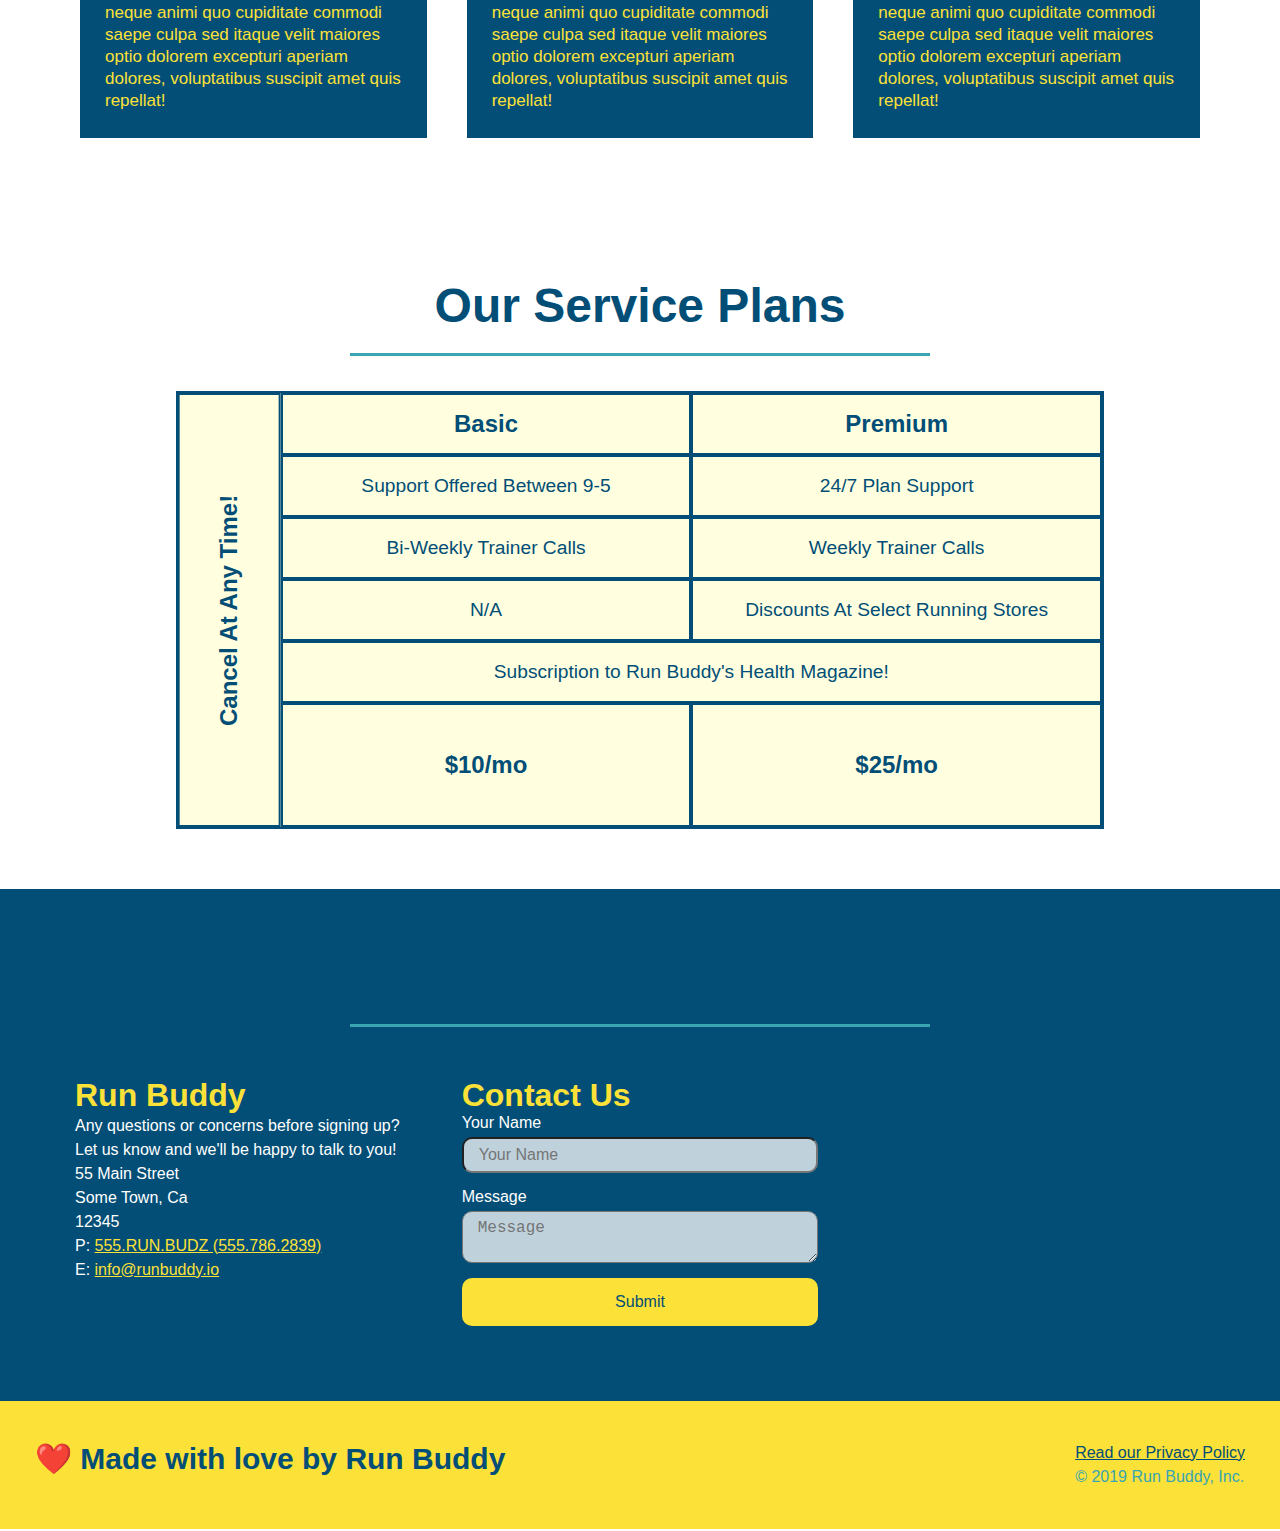
==== commit 3441e78d: "stuck" ====
--- a/index.html
+++ b/index.html
@@ -160,10 +160,14 @@
   </div>
   <div class="trainers">
   <article class="trainer">
-    <img src="./assets/images/trainer-1.jpg" alt="Arron Stephens in his workout clothes, ready to pump iron" />
+    <div class="trainer-img trainer-1">
+  <div>  <span class="work">
+      <h3>Arron Stephens</h3>
+    <h4>Speed / Strength</h4>
+      </span>
+    </div>
+  </div>
     <div class="trainer-bio">
-      <h3 class="trainer-name">Arron Stephens</h3>
-      <h4 class="trainer-role">Speed / Strength</h4>
       <p> Lorem ipsum, dolor sit amet consectetur adipisicing elit. Sequi neque animi quo cupiditate commodi saepe culpa sed
         itaque velit maiores optio dolorem excepturi aperiam dolores, voluptatibus suscipit amet quis repellat!
       </p>
@@ -172,23 +176,27 @@
 
   
   <article class="trainer">
-    <img src="./assets/images/trainer-2.jpg" alt="Joanna Gill cooling off after a workout" />
+   <div class="trainer-img trainer-2">
+     <div>
+      <h3>Joanna Gill</h3>
+      <h4>Endurance</h4>
+     </div>
+   </div>
     <div class="trainer-bio">
-      <h3 class="trainer-name">Joanna Gill</h3>
-      <h4 class="trainer-role">Endurance</h4>
       <p>Lorem ipsum, dolor sit amet consectetur adipisicing elit. Sequi neque animi quo cupiditate commodi saepe culpa sed
         itaque velit maiores optio dolorem excepturi aperiam dolores, voluptatibus suscipit amet quis repellat!
       </p>
-    
-    
   </article>
 
  
   <article class="trainer">
-    <img src="./assets/images/trainer-3.jpg" alt="Harry Smith wearing a headband and lifting comically small pink weights" />
+    <div class="trainer-img trainer-3">
+      <div>
+        <h3>Harry "the Headband" Smith</h3>
+        <h4>Strength</h4>
+      </div>
+    </div>
     <div class="trainer-bio">
-      <h3 class="trainer-name">Harry "the Headband" Smith</h3>
-      <h4 class="trainer-role">Strength</h4>
       <p>Lorem ipsum, dolor sit amet consectetur adipisicing elit. Sequi neque animi quo cupiditate commodi saepe culpa sed
         itaque velit maiores optio dolorem excepturi aperiam dolores, voluptatibus suscipit amet quis repellat!
       </p>
--- a/style.css
+++ b/style.css
@@ -286,9 +286,53 @@
   color:var(--primary-color);
   flex: 1;
 }
-.trainer img {
+.trainer-1 {
+  background-image: url(./assets/images/trainer-1.jpg);
+}
+.trainer-2 {
+  background-image: url(./assets/images/trainer-2.jpg);
+}
+.trainer-3 {
+  background-image: url(./assets/images/trainer-3.jpg);
+}
+.trainer-img {
   width: 100%; 
-  overflow: auto
+  min-height: 300px;
+  background-size: cover;
+  display: flex;
+  padding: 15px;
+  align-items: flex-start ;
+}
+.trainer-img h3 {
+  position: relative;
+  z-index: 9999;
+  font-size: 28px;
+  margin-bottom: 5px;
+  top: 200px;
+  transform: translate(-200px)
+}
+.trainer-img h4 {
+  position: relative;
+  z-index: 9999;
+  font-size: 22px;
+  top: 200px;
+  transform: translate(-200px)
+}
+.trainer-img::after {
+  content: "";
+  height: 100%;
+  width: 100%;
+  display: block;
+  background-image: linear-gradient(180deg,rgba(252, 225, 56, 0.3) 0%, rgba(2,78,118,1) 100%);
+  position: absolute;
+  top: 0;
+  left: 0;
+  opacity: 1;
+  transition: .5s linear;
+}
+.trainer:hover .trainer-img h3, .trainer:hover .trainer-img h4 {
+  top: 0px;
+  
 }
 .trainer-bio {
   padding: 25px;
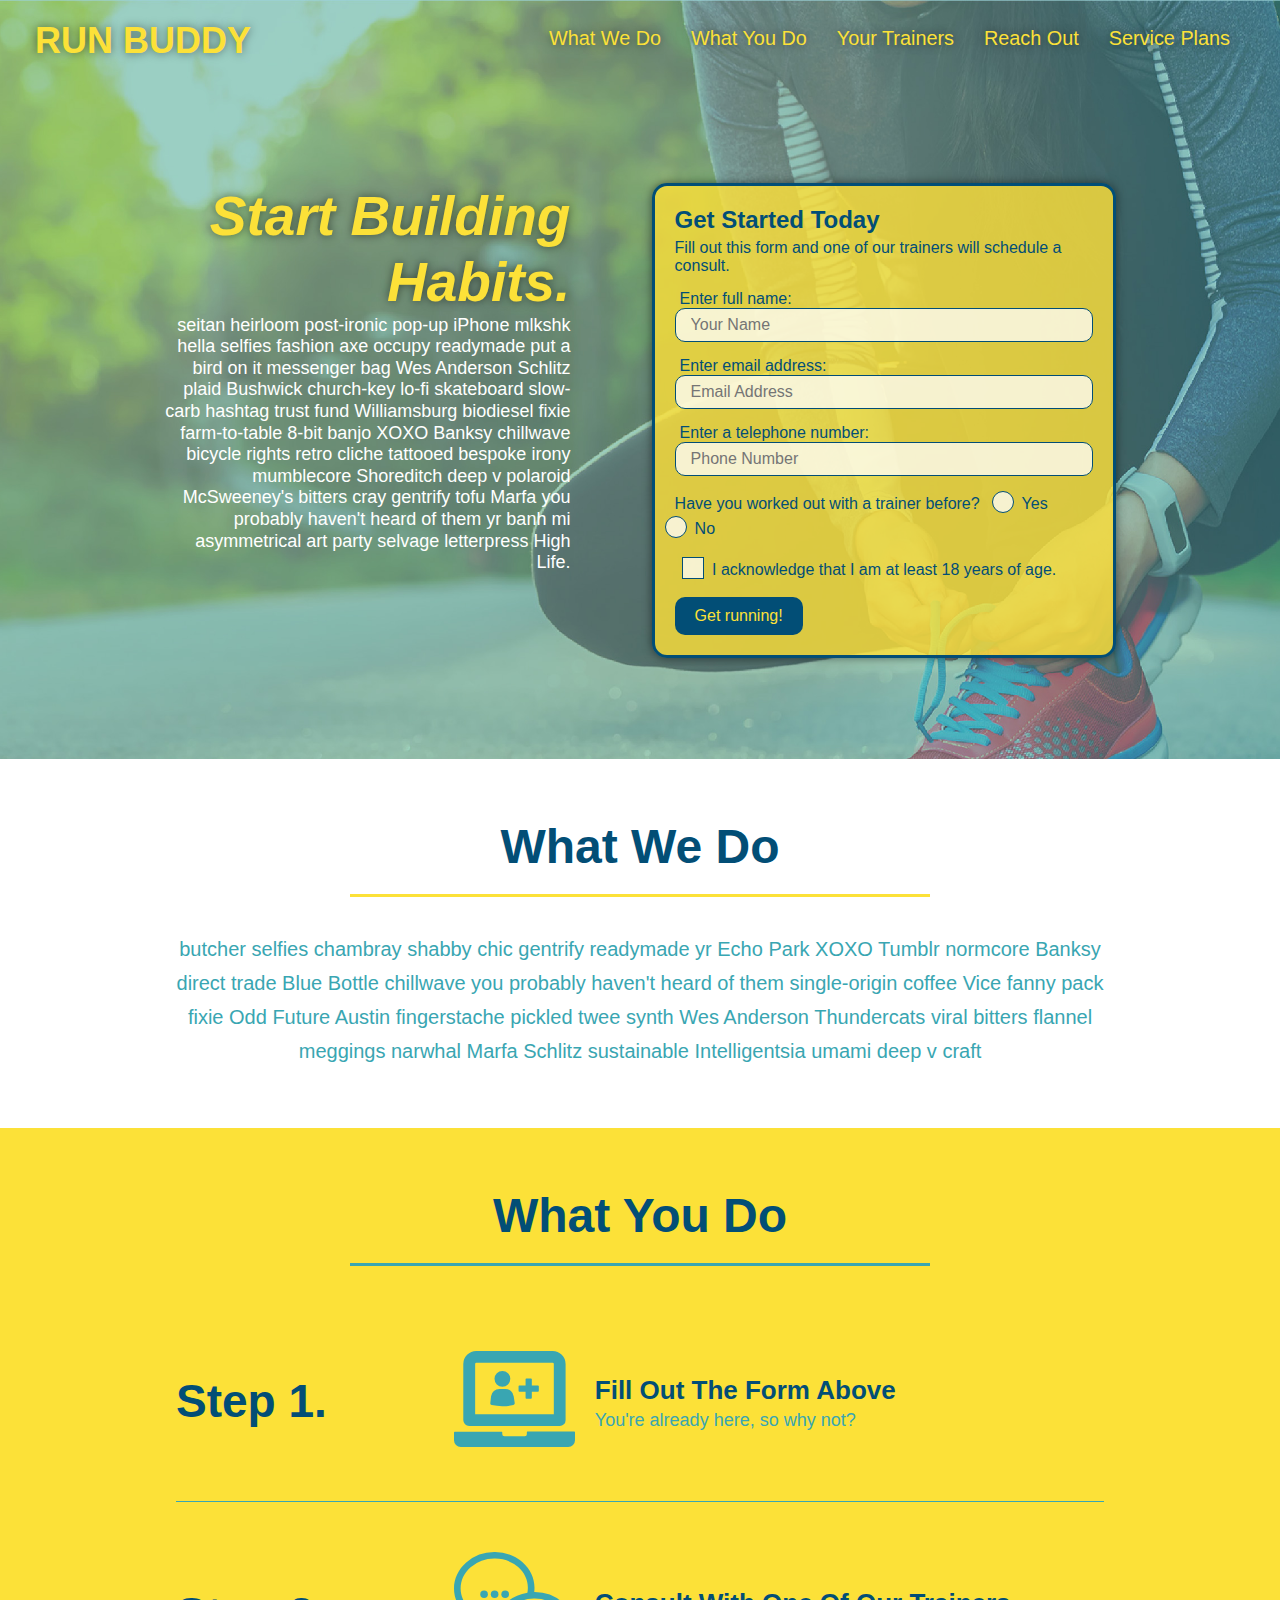
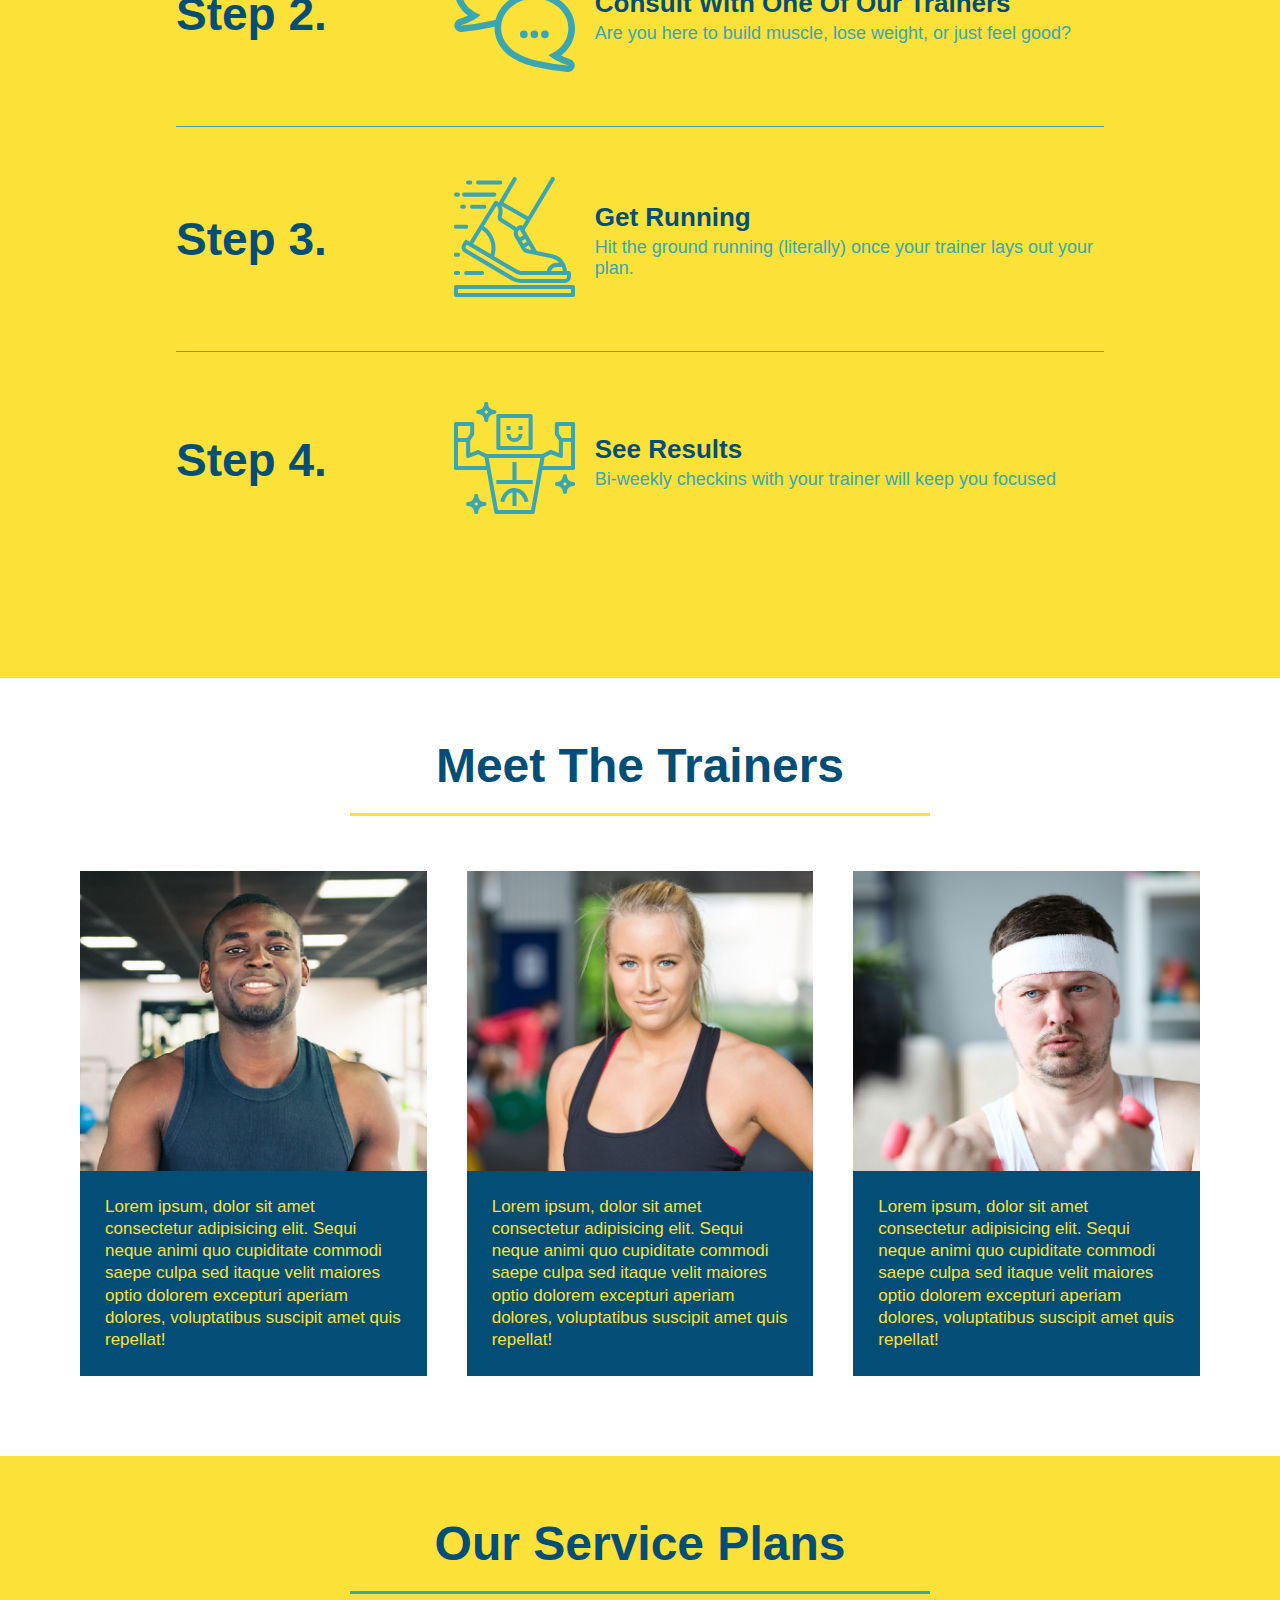
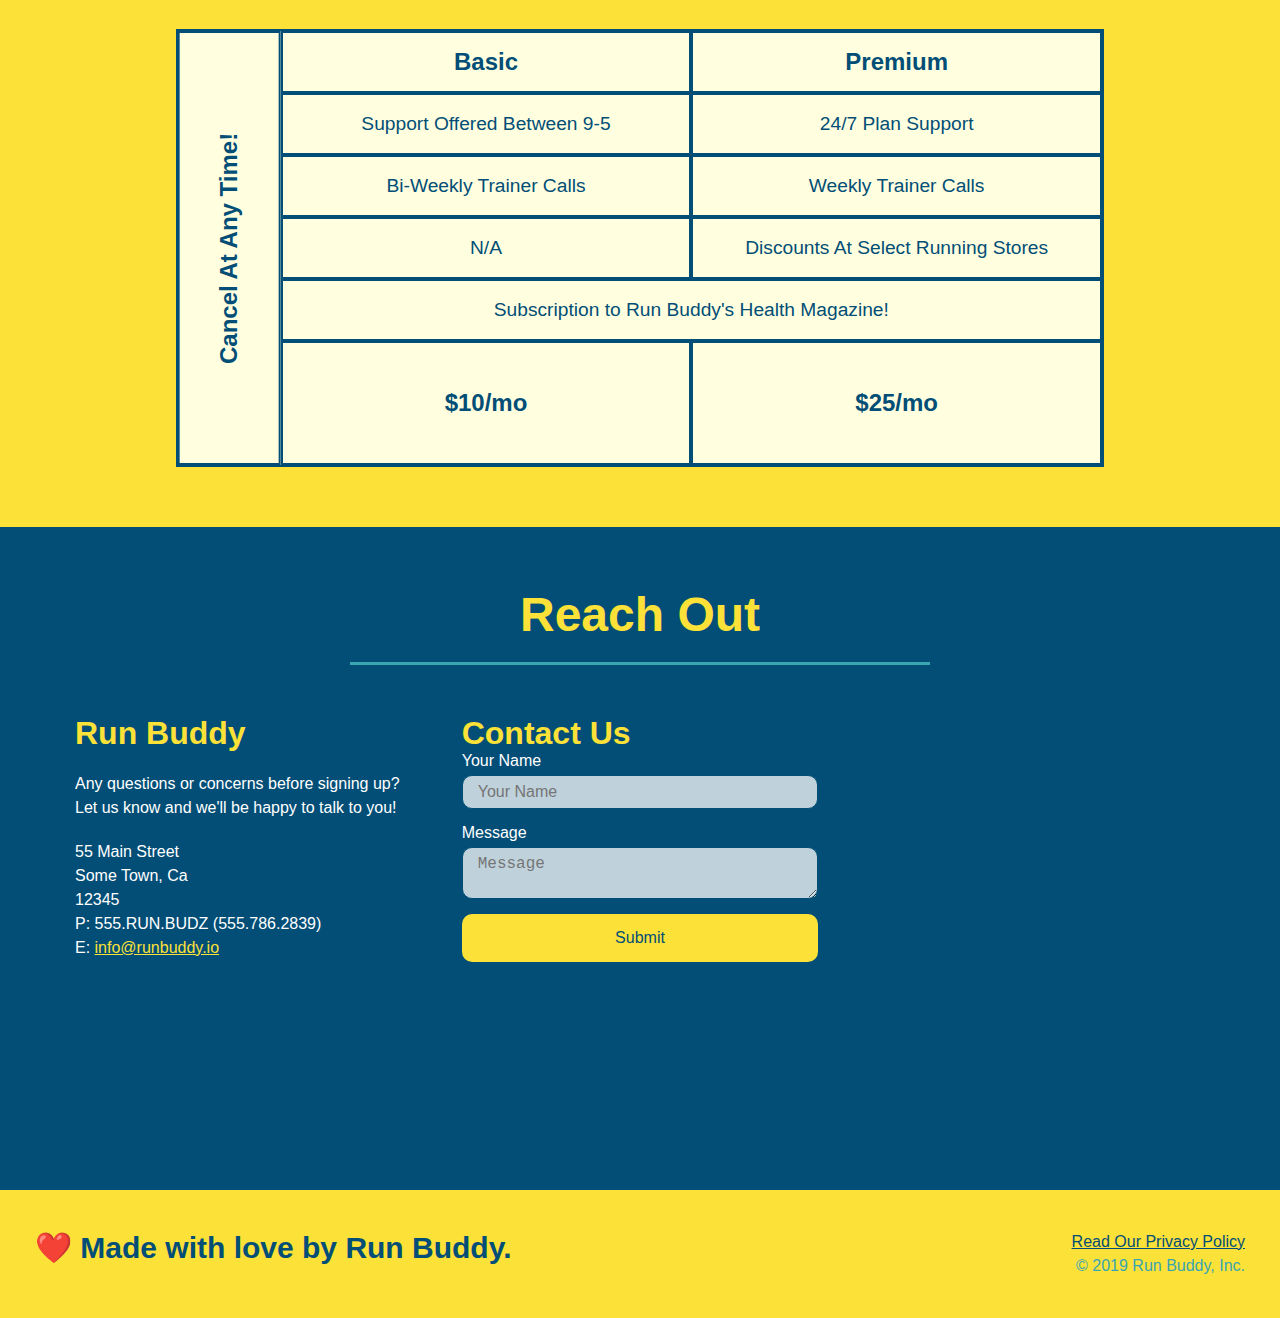
==== commit b7a3a640: "fsd" ====
--- a/index.html
+++ b/index.html
@@ -1,316 +1,336 @@
 <!DOCTYPE html>
 <html lang="en">
-
-<head>
-  <link rel="stylesheet" href="./style.css" />
-  <meta charset="UTF-8" />
-  <title>Run Buddy</title>
-  <meta name="viewport" content="width=device-widith, initial-scale-1.0" />
-</head>
-
-<body>
-  <!--navigation-->
-  <header>
-    <h1>RUN BUDDY</h1>
-    <nav>
-
-
-      <!-- Unordered List Element -->
-      <ul>
-        <!-- List item element-->
-        <li>
-          <!-- Anchor element-->
-          <a href="#what-we-do">What We Do</a>
-        </li>
-        <li>
-          <a href="#what-you-do">What You Do</a>
-        </li>
-        <li>
-          <a href="#your-trainers">Your Trainers</a>
-        </li>
-        <li>
-          <a href="#service-plans">Service Plans</a>
-        </li>
-        <li>
-          <a href="#reach-out">Reach Out</a>
-        </li>
-      </ul>
-    </nav>
-  </header>
-  <section class="hero">
-    <div class="hero-cta">
-      <h2>Start Building Habits</h2>
-      <p>seitan heirloom post-ironic pop-up iPhone mlkshk hella selfies fashion axe occupy readymade put a bird on it
-        messenger bag Wes Anderson Schlitz plaid Bushwick church-key lo-fi skateboard slow-carb hashtag trust fund
-        Williamsburg biodiesel fixie farm-to-table 8-bit banjo XOXO Banksy chillwave bicycle rights retro cliche
-        tattooed bespoke irony mumblecore Shoreditch deep v polaroid McSweeney's bitters cray gentrify tofu Marfa you
-        probably haven't heard of them yr banh mi asymmetrical art party selvage letterpress High Life.
-      </p>
-    </div>
-    <div class="hero-form">
-      <h3>Get Started Today</h3>
-      <p>Fill out this form and one of our trainers will schedule a consult</p>
-      <!-- Add form element-->
-      <form>
-        <label for="name">Enter full name:</label>
-        <input type="text" placeholder="Your Name" name="name" id="name"/>
-        <label for="email">Enter email address:</label>
-        <input type="email" placeholder="Email Address" name="email" id="email" />
-        <label for="phone">Enter a telephone number:</label>
-        <Input type="tel" placeholder="Phone Number" name="phone" id="phone" />
+  <head>
+    <meta charset="UTF-8" />
+    <meta name="viewport" content="width=device-width, initial-scale=1.0" />
+    <link rel="stylesheet" href="./assets/css/style.css">
+    <title>Run Buddy</title>
+  </head>
+  <body>
+    <!-- navigation tags - block level element -->
+    <header>
+      <h1>
+        <a href="/">RUN BUDDY</a>
+      </h1>
+      <nav>
+        <ul>
+          <li>
+            <a href="#what-we-do">What We Do</a>
+          </li>
+          <li>
+            <a href="#what-you-do">What You Do</a>
+          </li>
+          <li>
+            <a href="#your-trainers">Your Trainers</a>
+          </li>
+          <li>
+            <a href="#reach-out">Reach Out</a>
+          </li>
+          <li>
+            <a href="#service-plans">Service Plans</a>
+          </li>
+        </ul>
+      </nav>
+    </header>
+    <!-- end navigation -->
+
+    <!-- hero/jumbotron -->
+    <section class="hero">
+      <div class="hero-cta">
+        <h2>Start Building Habits.</h2>
         <p>
-          Have you worked out with a trainer before?
-          <span class="radio-wrapper">
-            <input type="radio" name="trainer-confirm" id="trainer-yes" />
-            <label for="trainer-yes">Yes</label>
-          </span>
-          <span class="radio-wrapper">
-            <input type="radio" name="trainer-confirm" id="trainer-no" />
-            <label for="trainer-no">No</label>
-          </span>
+          seitan heirloom post-ironic pop-up iPhone mlkshk hella selfies fashion axe occupy readymade put a bird on it
+          messenger bag Wes Anderson Schlitz plaid Bushwick church-key lo-fi skateboard slow-carb hashtag trust fund
+          Williamsburg biodiesel fixie farm-to-table 8-bit banjo XOXO Banksy chillwave bicycle rights retro cliche
+          tattooed bespoke irony mumblecore Shoreditch deep v polaroid McSweeney's bitters cray gentrify tofu Marfa you
+          probably haven't heard of them yr banh mi asymmetrical art party selvage letterpress High Life.
         </p>
+      </div>
+
+      <div class="hero-form">
+        <h3>Get Started Today</h3>
+        <p>Fill out this form and one of our trainers will schedule a consult.</p>
+        <form>
+          <label for="name">Enter full name:</label>
+          <input type="text" placeholder="Your Name" id="name" name="name" class="form-input" />
+          <label for="email">Enter email address:</label>
+          <input type="email" placeholder="Email Address" id="email" name="email" class="form-input" />
+          <label for="phone">Enter a telephone number:</label>
+          <input type="tel" placeholder="Phone Number" name="phone" id="phone" class="form-input" />
+          <p>
+            Have you worked out with a trainer before?
+            <span class="radio-wrapper">
+              <input type="radio" name="trainer-confirm" id="trainer-yes" />
+              <label for="trainer-yes">Yes</label>
+            </span>
+            <span class="radio-wrapper">
+              <input type="radio" name="trainer-confirm" id="trainer-no" />
+              <label for="trainer-no">No</label>
+            </span>
+          </p>
+          <p>
+            <span class="checkbox-wrapper">
+              <input type="checkbox" name="checkpoint1" id="checkbox" />
+              <label for="checkbox">I acknowledge that I am at least 18 years of age.</label>
+            </span>
+          </p>
+          <button type="submit">
+            Get running!
+          </button>
+        </form>
+      </div>
+    </section>
+    <!-- end header -->
+
+    <!-- "what we do" start - <section> -->
+    <section id="what-we-do" class="intro">
+      <div class="flex-row">
+        <h2 class="section-title primary-border">
+          What We Do
+        </h2>
+      </div>
+      <div class="flex-row">
         <p>
-          <span class="checkbox-wrapper">
-            <input type="checkbox" name="age-confirm" id="checkbox" />
-            <label for="checkbox">I acknowledge that I am at least 18 years of age.</label>
-          </span>
+          butcher selfies chambray shabby chic gentrify readymade yr Echo Park XOXO Tumblr normcore Banksy direct trade  Blue Bottle chillwave you probably haven't heard of them single-origin coffee Vice fanny pack fixie Odd Future Austin fingerstache pickled twee synth Wes Anderson Thundercats viral bitters flannel meggings narwhal Marfa Schlitz sustainable Intelligentsia umami deep v craft
         </p>
-        <button type="submitt">
-          Get running!
-        </button>
-      </form>
-    </div>
-  </section>
-  <!-- end hero -->
-<section>
-</section>
-
-<!-- "what we do" section -->
-<section id="what-we-do" class="intro">
-  <div class="flex-row">
-  <h2 class="section-title primary-border">What We Do</h2>
-  <p>
-    butcher selfies chambray shabby chic gentrify readymade yr Echo Park XOXO Tumbler normcore Banksy direct trade Blue Bottle chillwave you probable haven't heard of them single-orgin coffee Vice fanny pack fixie Odd Future Austin fingerstache pickled twee synth Wes Anderson Thundercats viral bitters flannel meggings narwhal Marfa Schlitz sustainable Intelligents umami deep v craft
-  </p>
-  </div>
-</section>
-
-<!-- "what you do" section -->
-<section id="what-you-do" class="steps">
-  <div class="flex-row">
-  <h2 class="section-title secondary-border"></h2>What You Do</h2>
-</div>
-    <div class="step">
-    <h3>Step 1.</h3>
-    <div class="step-info">
-      <div class="step-img">
-        <svg xmlns="http://www.w3.org/2000/svg" viewBox="0 0 164.73 130.92"><defs><style>.cls-1{fill:#39a6b2;}</style></defs><title>Asset 2</title><g id="Layer_2" data-name="Layer 2"><g id="Layer_2-2" data-name="Layer 2"><path class="cls-1" d="M163.69,109.93H99.88a.75.75,0,0,0-.69.69v2.6a2.92,2.92,0,0,1-3,3H68.67a3,3,0,0,1-3-3v-2.42a.73.73,0,0,0-.69-.69H1a1.12,1.12,0,0,0-1,1v10.58a9.25,9.25,0,0,0,9.19,9.19H155.54a9.26,9.26,0,0,0,9.19-9.19V111.15a1.16,1.16,0,0,0-1-1.22Z"/><path class="cls-1" d="M20.63,102.31H143.92a8,8,0,0,0,8-8V17.69A17.76,17.76,0,0,0,134.22,0H30.35A17.76,17.76,0,0,0,12.66,17.69V94.16a8.11,8.11,0,0,0,8,8.15Zm8.16-84.63a1.54,1.54,0,0,1,1.55-1.55h104a1.55,1.55,0,0,1,1.56,1.55v68.5H28.79Z"/><path class="cls-1" d="M69.88,51.67h-8A11.46,11.46,0,0,0,50.46,61.73l-1.05,9.36a2.33,2.33,0,0,0,1.91,2.61,67.43,67.43,0,0,0,14.74,1.55A68.05,68.05,0,0,0,80.8,73.7a2.49,2.49,0,0,0,1.91-2.61L81.32,61.9A11.58,11.58,0,0,0,69.88,51.67Z"/><path class="cls-1" d="M76.64,38A10.75,10.75,0,1,1,65.89,27.22,10.75,10.75,0,0,1,76.64,38"/><path class="cls-1" d="M114.27,47h-8.33V38.66a1.18,1.18,0,0,0-1.21-1.21H98.66a1.18,1.18,0,0,0-1.21,1.21V47H89.12a1.18,1.18,0,0,0-1.21,1.21v6.07a1.18,1.18,0,0,0,1.21,1.21h8.33V63.8A1.19,1.19,0,0,0,98.66,65h6.07a1.19,1.19,0,0,0,1.21-1.22V55.48h8.33a1.18,1.18,0,0,0,1.21-1.21V48.2A1.17,1.17,0,0,0,114.27,47Z"/></g></g></svg>
-      </div>
-      <div class="step-text">
-        <h4>Fill Out The Form Above</h4>
-        <p>You're already here, so why not?</p>
-      </div>
-    </div>
-  </div>
-
-  <div class="step">
-    <h3>Step 2.</h3>
-    <div class="step-info">
-      <div class="step-img">
-      <svg xmlns="http://www.w3.org/2000/svg" viewBox="0 0 164.73 164.5"><defs><style>.cls-1{fill:#39a6b2;}</style></defs><title>Asset 4</title><g id="Layer_2" data-name="Layer 2"><g id="Layer_2-2" data-name="Layer 2"><circle class="cls-1" cx="69.66" cy="58.04" r="5.17"/><circle class="cls-1" cx="55.3" cy="58.04" r="5.17"/><circle class="cls-1" cx="40.95" cy="58.04" r="5.17"/><path class="cls-1" d="M158,146.86A90.77,90.77,0,0,1,145.8,142q1.37-1,2.64-2.19c10.51-9.27,16.29-21.73,16.29-35.07,0-13.5-5.9-26.15-16.63-35.62A58.17,58.17,0,0,0,109.45,54.9h-.25a45.84,45.84,0,0,0,.39-5.88c0-13.34-5.78-25.79-16.28-35.07A57.23,57.23,0,0,0,55.28,0h0A58.17,58.17,0,0,0,16.63,14.25C5.9,23.72,0,36.37,0,49.87,0,63.21,5.78,75.67,16.29,85c.85.75,1.73,1.48,2.64,2.18A90.61,90.61,0,0,1,6.73,92,9,9,0,0,0,9.3,109.6h.57a289.48,289.48,0,0,0,45.31-7c0,.44,0,.88,0,1.32,0,13.46,5.87,26.08,16.53,35.54a46.56,46.56,0,0,0,4.15,3.32l.32.23.08.06c6,4.24,16.36,10.12,31.89,14.06a286.22,286.22,0,0,0,46.75,7.35l.57,0A9,9,0,0,0,158,146.86ZM54.4,93.51a280,280,0,0,1-45.09,7.08s18-5.36,26.71-14.12a45.52,45.52,0,0,1-13.77-8.28C4.46,62.48,4.61,36.88,22.59,21A49.42,49.42,0,0,1,55.28,9,48.39,48.39,0,0,1,87.34,20.7c10.74,9.49,14.92,22.57,12.61,35a56.12,56.12,0,0,0-28.53,13.2A47.51,47.51,0,0,0,56.5,92.93Zm55.93,54.89c-14.67-3.72-24.12-9.29-28.89-12.67l-.36-.25a33.94,33.94,0,0,1-3.35-2.69c-18-15.88-18.13-41.48-.35-57.19a48.43,48.43,0,0,1,32.07-11.7,49.43,49.43,0,0,1,32.69,12c18,15.87,18.13,41.48.34,57.19a45.69,45.69,0,0,1-13.78,8.28c8.69,8.75,26.72,14.12,26.72,14.12A279.42,279.42,0,0,1,110.33,148.4Z"/><circle class="cls-1" cx="95.07" cy="112.94" r="5.17"/><circle class="cls-1" cx="109.43" cy="112.94" r="5.17"/><circle class="cls-1" cx="123.78" cy="112.94" r="5.17"/></g></g></svg>    
-      </div>
-      <div class="step-text">
-     <h4> Consult with one of our trainers.</h4>
-    <p>Are you here to build muscle, lose weight, or just deel good?</p>
-      </div>
-    </div>
-  </div>
-
-  <div class="step">
- <h3>Step 3.</h3>
- <div class="step-info">
-   <div class="step-img">
-    <svg xmlns="http://www.w3.org/2000/svg" viewBox="0 0 164.73 164.11"><defs><style>.cls-1{fill:#39a6b2;}</style></defs><title>Asset 5</title><g id="Layer_2" data-name="Layer 2"><g id="Layer_2-2" data-name="Layer 2"><path class="cls-1" d="M162,147.64H2.75A2.75,2.75,0,0,0,0,150.38v11a2.75,2.75,0,0,0,2.75,2.74H162a2.75,2.75,0,0,0,2.75-2.74v-11A2.75,2.75,0,0,0,162,147.64Zm-2.74,11H5.49v-5.49H159.24Z"/><path class="cls-1" d="M61.15,34.3a2.39,2.39,0,0,0-.14.43,15.72,15.72,0,0,0-2.53-1.84,2.75,2.75,0,0,0-3.72.94L34.48,67h0L21.39,88.41l-3.46-2a2.73,2.73,0,0,0-3.76,1l0,0-2.78,4.8a8.26,8.26,0,0,0,2.93,11.2l64.34,38.23A24.72,24.72,0,0,0,91,144.89h60a8.24,8.24,0,0,0,8.24-8.23v-5.5a2.75,2.75,0,0,0-2.75-2.74h-2.8a24.68,24.68,0,0,0-2.39-9.23l-.12-.22A24.71,24.71,0,0,0,134,105.66l-21.34-4.39a8.38,8.38,0,0,0-.47-1l-16-27.62L136.89,4.13a2.74,2.74,0,0,0-4.72-2.8L100.91,54.08,67.43,34.76,85.13,4.1a2.75,2.75,0,0,0-4.76-2.74L61.73,33.65A3,3,0,0,0,61.15,34.3ZM37.78,72.14a30.29,30.29,0,0,1,12.13,33.22L26.11,91.22Zm116,64.52A2.75,2.75,0,0,1,151,139.4H91a19.14,19.14,0,0,1-9.58-2.56L17.1,98.63a2.74,2.74,0,0,1-1-3.73l1.37-2.4,66.6,39.57A13.67,13.67,0,0,0,91,133.91h62.79Zm-21.63-8.24a8.23,8.23,0,0,1,7.71-5.49h7.09a19.15,19.15,0,0,1,1.21,5.49ZM110,106.33,132.91,111a19.09,19.09,0,0,1,10.73,6.4h-3.81a13.75,13.75,0,0,0-13.4,11H91a8.13,8.13,0,0,1-4.08-1.1L54.75,108.23A35.77,35.77,0,0,0,40.63,67.47L57.86,39.29c4.18,4.25,2.59,10.87,1.93,13a8.16,8.16,0,0,0,3.49,9.3L82,73.38a10.62,10.62,0,0,0,.15,7.45l0,.08v0h0a8.44,8.44,0,0,0,.68,1.46L93,100a8.18,8.18,0,0,0,5.47,4l11.39,2.35ZM90.7,74.06h0l3.44,6-4.75,2.74-1.83-3.17a4.08,4.08,0,0,1-.32-.71,5.46,5.46,0,0,1,.58-5.06,5.12,5.12,0,0,1,1.76-1.67h0Zm1.44,13.45,4.74-2.74,2.2,3.78L94.34,91.3Zm7.41,11a2.72,2.72,0,0,1-1.8-1.31l-.69-1.19,4.75-2.75,3.74,6.48ZM98.1,58.79l-5,8.45L93,67a2.75,2.75,0,0,0-3.74-1l-2.41,1.37A11.49,11.49,0,0,0,85,68.76L66.2,56.92a2.64,2.64,0,0,1-1.18-3,19.85,19.85,0,0,0-.42-14.27l.08-.14Z"/><path class="cls-1" d="M13.73,26.84H54.91a2.75,2.75,0,0,0,0-5.5H13.73a2.75,2.75,0,0,0,0,5.5Z"/><path class="cls-1" d="M2.75,26.84H5.49a2.75,2.75,0,0,0,0-5.5H2.75a2.75,2.75,0,0,0,0,5.5Z"/><path class="cls-1" d="M41.18,43.31a2.75,2.75,0,1,0,0-5.49H24.71a2.75,2.75,0,1,0,0,5.49Z"/><path class="cls-1" d="M11,43.31h2.75a2.75,2.75,0,0,0,0-5.49H11a2.75,2.75,0,0,0,0,5.49Z"/><path class="cls-1" d="M33,10.36h30.2a2.75,2.75,0,0,0,0-5.49H33a2.75,2.75,0,1,0,0,5.49Z"/><path class="cls-1" d="M19.22,10.36H22a2.75,2.75,0,1,0,0-5.49H19.22a2.75,2.75,0,1,0,0,5.49Z"/><path class="cls-1" d="M16.47,128.42a2.75,2.75,0,0,0,0,5.49h22a2.75,2.75,0,0,0,0-5.49Z"/><path class="cls-1" d="M2.75,133.91H5.49a2.75,2.75,0,1,0,0-5.49H2.75a2.75,2.75,0,1,0,0,5.49Z"/><path class="cls-1" d="M2.75,70.76H16.47a2.75,2.75,0,1,0,0-5.49H2.75a2.75,2.75,0,1,0,0,5.49Z"/><path class="cls-1" d="M2.75,109.2H5.49a2.75,2.75,0,1,0,0-5.49H2.75a2.75,2.75,0,1,0,0,5.49Z"/></g></g></svg>  
-   </div>
-   <div class="step-text">
-    <h4>Get runnin.</h4>
-    <p>Hit the ground running (litterally) once your trainer lays out your plan.</p>
-  </div>
- </div>
-  </div>
-
-  <div class="step">
-    <h3>Step 4.</h3>
-    <div class="step-info">
-      <div class="step-img">
-          <svg xmlns="http://www.w3.org/2000/svg" viewBox="0 0 164.73 153.75"><defs><style>.cls-1{fill:#39a6b2;}</style></defs><title>Asset 6</title><g id="Layer_2" data-name="Layer 2"><g id="Layer_2-2" data-name="Layer 2"><path class="cls-1" d="M57.66,63.15a2.59,2.59,0,0,0,2.74,2.74h43.93a2.59,2.59,0,0,0,2.74-2.74V19.22a2.59,2.59,0,0,0-2.74-2.75H60.4a2.59,2.59,0,0,0-2.74,2.75ZM63.15,22h38.43V60.4H63.15Z"/><path class="cls-1" d="M162,27.46H140a2.58,2.58,0,0,0-2.74,2.74V43.93a4,4,0,0,0,.54,1.65l5,7.41V70l-9.89-4.12a3,3,0,0,0-2.19,0l-10.44,5.49H44.48L34,66.17a2.94,2.94,0,0,0-2.19,0L22,70V53l4.95-7.41a4,4,0,0,0,.55-1.65V30.2a2.59,2.59,0,0,0-2.75-2.74h-22A2.59,2.59,0,0,0,0,30.2V90.6a2.6,2.6,0,0,0,2.75,2.75H44.48l10.43,58.2a2.68,2.68,0,0,0,2.75,2.2h49.41a2.68,2.68,0,0,0,2.75-2.2l10.43-58.2H162a2.6,2.6,0,0,0,2.75-2.75V30.2A2.59,2.59,0,0,0,162,27.46ZM142.77,33h16.47V49.42H146.88l-4.11-6.32ZM5.49,33H22V43.1l-4.11,6.32H5.49Zm0,54.91V54.91h11V74.13a2.59,2.59,0,0,0,2.75,2.74,1.69,1.69,0,0,0,1.1-.27L33,71.66l8.51,4.39,1.92,11.81Zm99.39,60.4h-45L47.22,76.87h70.29Zm54.36-60.4H121.35l1.92-11.81,8.51-4.39,12.63,4.94A2.64,2.64,0,0,0,148,75c0-.27.28-.55.28-1.1V54.64h11V87.86Z"/><polygon class="cls-1" points="85.11 107.08 85.11 82.36 79.62 82.36 79.62 107.08 57.66 107.08 57.66 112.57 107.08 112.57 107.08 107.08 85.11 107.08"/><path class="cls-1" d="M82.37,118.06c-12.63,0-18.13,12.35-19.22,18.67l5.49.82c0-.55,2.19-11.81,11-13.73v19h5.49v-19c8.79,1.92,11,13.46,11,13.73l5.49-.82C100.49,130.41,95,118.06,82.37,118.06Z"/><rect class="cls-1" x="71.38" y="32.95" width="5.49" height="5.49"/><rect class="cls-1" x="87.86" y="32.95" width="5.49" height="5.49"/><path class="cls-1" d="M82.37,49.42a5.21,5.21,0,0,1-5.5-4.94v-.55H71.38a11,11,0,0,0,22,0H87.86a5.21,5.21,0,0,1-5,5.49Z"/><path class="cls-1" d="M162,109.82a8.09,8.09,0,0,1-8.23-8.24,2.75,2.75,0,0,0-5.49,0,8.09,8.09,0,0,1-8.24,8.24,2.75,2.75,0,0,0,0,5.49,8.09,8.09,0,0,1,8.24,8.24,2.75,2.75,0,0,0,5.49,0,8.09,8.09,0,0,1,8.23-8.24,2.75,2.75,0,1,0,0-5.49Zm-11,5.49a12.71,12.71,0,0,0-2.74-2.74,13,13,0,0,0,2.74-2.75,13.28,13.28,0,0,0,2.75,2.75A13,13,0,0,0,151,115.31Z"/><path class="cls-1" d="M27.46,151a2.59,2.59,0,0,0,2.74,2.75A2.6,2.6,0,0,0,33,151a8.09,8.09,0,0,1,8.23-8.23,2.75,2.75,0,1,0,0-5.49A8.09,8.09,0,0,1,33,129a2.6,2.6,0,0,0-2.75-2.75A2.59,2.59,0,0,0,27.46,129a8.09,8.09,0,0,1-8.24,8.24,2.75,2.75,0,1,0,0,5.49A8.09,8.09,0,0,1,27.46,151Zm2.74-13.72A13,13,0,0,0,33,140a12.81,12.81,0,0,0-2.75,2.75A13,13,0,0,0,27.46,140,13.18,13.18,0,0,0,30.2,137.28Z"/><path class="cls-1" d="M33,16.47a8.09,8.09,0,0,1,8.23,8.24,2.75,2.75,0,1,0,5.49,0,8.09,8.09,0,0,1,8.24-8.24,2.6,2.6,0,0,0,2.75-2.74A2.6,2.6,0,0,0,54.91,11a8.09,8.09,0,0,1-8.24-8.23,2.75,2.75,0,1,0-5.49,0A8.09,8.09,0,0,1,33,11a2.6,2.6,0,0,0-2.75,2.75A2.6,2.6,0,0,0,33,16.47Zm11-5.49a13.23,13.23,0,0,0,2.74,2.75,12.94,12.94,0,0,0-2.74,2.74,13,13,0,0,0-2.75-2.74A13.28,13.28,0,0,0,43.93,11Z"/></g></g></svg>
-      </div>
-      <div class="step-text">
-          <h4>See results.</h4>
-    <p>Bi-weekly checkins with your trainer will keep you focused</p>
-      </div>
-    </div>
-  </div>
-</section>
-
-<!-- "meet the trainers" section -->
-<section id="your-trainers">
-  <div class="flex-row">
-  <h2 class="section-title primary-border">Meet The Trainers</h2>
-  </div>
-  <div class="trainers">
-  <article class="trainer">
-    <div class="trainer-img trainer-1">
-  <div>  <span class="work">
-      <h3>Arron Stephens</h3>
-    <h4>Speed / Strength</h4>
-      </span>
-    </div>
-  </div>
-    <div class="trainer-bio">
-      <p> Lorem ipsum, dolor sit amet consectetur adipisicing elit. Sequi neque animi quo cupiditate commodi saepe culpa sed
-        itaque velit maiores optio dolorem excepturi aperiam dolores, voluptatibus suscipit amet quis repellat!
-      </p>
-    </div>
-  </article>
-
-  
-  <article class="trainer">
-   <div class="trainer-img trainer-2">
-     <div>
-      <h3>Joanna Gill</h3>
-      <h4>Endurance</h4>
-     </div>
-   </div>
-    <div class="trainer-bio">
-      <p>Lorem ipsum, dolor sit amet consectetur adipisicing elit. Sequi neque animi quo cupiditate commodi saepe culpa sed
-        itaque velit maiores optio dolorem excepturi aperiam dolores, voluptatibus suscipit amet quis repellat!
-      </p>
-  </article>
-
- 
-  <article class="trainer">
-    <div class="trainer-img trainer-3">
+      </div>
+    </section>
+    <!-- end "what we do" -->
+
+    <!-- "what you do" start -->
+    <section id="what-you-do" class="steps">
+      <div class="flex-row">
+        <h2 class="section-title secondary-border">
+          What You Do
+        </h2> 
+      </div>
+      <div class="step">
+        <h3>Step 1.</h3>
+        <div class="step-info">
+          <div class="step-img">
+            <img src="./assets/images/step-1.svg" alt="" />
+          </div>
+          <div class="step-text">
+            <h4>Fill Out The Form Above</h4>
+            <p>You're already here, so why not?</p>
+          </div>
+        </div>
+      </div>
+      <div class="step">
+        <h3>Step 2.</h3>
+        <div class="step-info">
+          <div class="step-img">
+            <img src="./assets/images/step-2.svg" alt="" />
+          </div>
+          <div class="step-text">
+            <h4>Consult With One Of Our Trainers</h4>
+            <p>Are you here to build muscle, lose weight, or just feel good?</p>
+          </div>
+        </div>
+      </div>
+      <div class="step">
+        <h3>Step 3.</h3>
+        <div class="step-info">
+          <div class="step-img">
+            <img src="./assets/images/step-3.svg" alt="" />
+          </div>
+          <div class="step-text">
+            <h4>Get Running</h4>
+            <p>Hit the ground running (literally) once your trainer lays out your plan.</p>
+          </div>
+        </div>
+      </div>
+      <div class="step">
+        <h3>Step 4.</h3>
+        <div class="step-info">
+          <div class="step-img">
+            <img src="./assets/images/step-4.svg" alt="" />
+          </div>
+          <div class="step-text">
+            <h4>See Results</h4>
+            <p>Bi-weekly checkins with your trainer will keep you focused</p>
+          </div>
+        </div>
+      </div>
+    </section>
+    <!-- "what you do" end -->
+
+    <!-- "meet the trainers" start -->
+    <section id="your-trainers">
+      <div class="flex-row">
+        <h2 class="section-title primary-border">
+          Meet The Trainers
+        </h2>
+      </div>
+
+      <div class="trainers">
+        <article class="trainer">
+          <div class="trainer-img trainer-1">
+            <div>
+              <h3>Arron Stephens</h3>
+              <h4>Speed / Strength</h4>
+            </div>
+          </div>
+          <div class="trainer-bio">
+            <h3>Arron Stephens</h3>
+            <h4>Speed / Strength</h4>
+            <p>
+              Lorem ipsum, dolor sit amet consectetur adipisicing elit. Sequi neque animi quo cupiditate commodi saepe culpa sed itaque velit maiores optio dolorem excepturi aperiam dolores, voluptatibus suscipit amet quis repellat!
+            </p>
+          </div>
+        </article>
+
+        <article class="trainer">
+          <div class="trainer-img trainer-2">
+            <div>
+              <h3>Joanna Gill</h3>
+              <h4>Endurance</h4>
+            </div>
+          </div>
+          <div class="trainer-bio">
+            <h3>Joanna Gill</h3>
+            <h4>Endurance</h4>
+            <p>
+              Lorem ipsum, dolor sit amet consectetur adipisicing elit. Sequi neque animi quo cupiditate commodi saepe culpa sed itaque velit maiores optio dolorem excepturi aperiam dolores, voluptatibus suscipit amet quis repellat!
+            </p>
+          </div>
+        </article>
+
+        <article class="trainer">
+          <div class="trainer-img trainer-3">
+            <div>
+              <h3>Harry "The Headband" Smith</h3>
+              <h4>Strength</h4>
+            </div>
+          </div>
+          <div class="trainer-bio">
+            <h3>Harry "The Headband" Smith</h3>
+            <h4>Strength</h4>
+            <p>
+              Lorem ipsum, dolor sit amet consectetur adipisicing elit. Sequi neque animi quo cupiditate commodi saepe culpa sed itaque velit maiores optio dolorem excepturi aperiam dolores, voluptatibus suscipit amet quis repellat!
+            </p>
+          </div>
+        </article>
+      </div>
+    </section>
+    <!-- "meet the trainers" end -->
+
+    <!-- service plans start -->
+    <section id="service-plans" class="services">
+      <h2 class="section-title secondary-border">
+        Our Service Plans
+      </h2>
+
+      <div class="service-grid-wrapper">
+        <div class="service-grid-container">
+          <!-- Headers -->
+          <div class="service-grid-item grid-head basic">
+            Basic
+          </div>
+          <div class="service-grid-item grid-head premium">
+            Premium
+          </div>
+          <!-- Body -->
+          <div class="service-grid-item basic">
+            Support Offered Between 9-5
+          </div>
+
+          <div class="service-grid-item premium">
+            24/7 Plan Support
+          </div>
+
+          <div class="service-grid-item basic">
+            Bi-Weekly Trainer Calls
+          </div>
+
+          <div class="service-grid-item premium">
+            Weekly Trainer Calls
+          </div>
+
+          <div class="service-grid-item basic">
+            N/A
+          </div>
+
+          <div class="service-grid-item premium">
+            Discounts At Select Running Stores
+          </div>
+
+          <div class="service-grid-item both">
+            Subscription to Run Buddy's Health Magazine!
+          </div>
+
+          <div class="service-grid-item grid-price basic">
+            $10/mo
+          </div>
+
+          <div class="service-grid-item grid-price premium">
+            $25/mo
+          </div>
+
+          <div class="service-grid-item cancel">
+            Cancel At Any Time!
+          </div>
+        </div> <!-- div service-grid-container -->
+      </div> <!-- div service-grid-wrapper -->
+    </section>
+    <!-- service plans end -->
+
+    <!-- "reach out" start -->
+    <section id="reach-out" class="contact">
+      <div class="flex-row">
+        <h2 class="section-title secondary-border">
+          Reach Out
+        </h2>
+      </div>
+
+      <div class="contact-info">
+        <div>
+          <h3>Run Buddy</h3>
+          <p>
+            Any questions or concerns before signing up? 
+            <br/>
+            Let us know and we'll be happy to talk to you!
+          </p>
+
+          <address>
+            55 Main Street <br/>
+            Some Town, Ca <br/>
+            12345<br/>
+            P: 555.RUN.BUDZ (555.786.2839)<br/>
+            E: <a href="mailto:info@runbuddy.io">info@runbuddy.io</a>
+          </address>
+          
+        </div>
+
+        <div class="contact-form">
+          <h3>Contact Us</h3>
+          <form>
+            <label for="contact-name">Your Name</label>
+            <input type="text" id="contact-name" placeholder="Your Name" />
+        
+            <label for="contact-message">Message</label>
+            <textarea id="contact-message" placeholder="Message"></textarea>
+        
+            <button type="submit">Submit</button>
+          </form>
+        </div>
+        
+        <iframe
+          src="https://www.google.com/maps/embed?pb=!1m14!1m12!1m3!1d12182.30520634488!2d-74.0652613!3d40.2407219!2m3!1f0!2f0!3f0!3m2!1i1024!2i768!4f13.1!5e0!3m2!1sen!2sus!4v1561060983193!5m2!1sen!2sus"
+          frameborder="0" style="border:0" allowfullscreen>
+        </iframe>
+      </div>
+    </section>
+    <!-- "reach out" end -->
+
+    <!-- footer -->
+    <footer>
+      <h2>❤️ Made with love by Run Buddy.</h2>
       <div>
-        <h3>Harry "the Headband" Smith</h3>
-        <h4>Strength</h4>
-      </div>
-    </div>
-    <div class="trainer-bio">
-      <p>Lorem ipsum, dolor sit amet consectetur adipisicing elit. Sequi neque animi quo cupiditate commodi saepe culpa sed
-        itaque velit maiores optio dolorem excepturi aperiam dolores, voluptatibus suscipit amet quis repellat!
-      </p>
-    </div>
-  </article>
-</div>
-</section>
-<section id="service-plans" class="services">
-    <h2 class="section-title secondary-border">
-      Our Service Plans
-    </h2>
-    <div class="service-grid-wrapper">
-      <div class="service-grid-container">
-     <!-- Headers -->
-<div class="service-grid-item grid-head basic">
-  Basic
-</div>
-<div class="service-grid-item grid-head premium">
-  Premium
-</div>
-<!-- Body -->
-<div class="service-grid-item basic">
-  Support Offered Between 9-5
-</div>
-
-<div class="service-grid-item premium">
-  24/7 Plan Support
-</div>
-
-<div class="service-grid-item basic">
-  Bi-Weekly Trainer Calls
-</div>
-
-<div class="service-grid-item premium">
-  Weekly Trainer Calls
-</div>
-
-<div class="service-grid-item basic">
-  N/A
-</div>
-
-<div class="service-grid-item premium">
-  Discounts At Select Running Stores
-</div>
-
-<div class="service-grid-item both">
-  Subscription to Run Buddy's Health Magazine!
-</div>
-
-<div class="service-grid-item grid-price basic">
-  $10/mo
-</div>
-
-<div class="service-grid-item grid-price premium">
-  $25/mo
-</div>
-
-<div class="service-grid-item cancel">
-  Cancel At Any Time!
-</div>
-    </div>
-</section>
-
-<!-- "reach out" section -->
-<section id="reach-out" class="contact">
-  <h2 class="section-title secondary-border">
-    Reach Out
-  </h2>
-  <div class="contact-info">
-    <div>
-      <h3>Run Buddy</h3>
-      <p>
-        Any questions or concerns before signing up?
-        <br />
-        Let us know and we'll be happy to talk to you!
-      </p>
-  
-      <address>
-        55 Main Street <br />
-        Some Town, Ca <br />
-        12345 <br />
-        P: <a href="tel:555.786.2839">555.RUN.BUDZ (555.786.2839)</a><br />
-        E: <a href="mailto://info@runbuddy.io">info@runbuddy.io</a>
-      </address>
-  
-    </div>
-  
-    <div class="contact-form">
-      <h3>Contact Us</h3>
-      <form>
-        <label for="contact-name">Your Name</label>
-        <input type="text" id="contact-name" placeholder="Your Name" />
-  
-        <label for="contact-message">Message</label>
-        <textarea id="contact-message" placeholder="Message"></textarea>
-  
-        <button type="submit">Submit</button>
-      </form>
-    </div>
-  
-    <iframe
-      src="https://www.google.com/maps/embed?pb=!1m14!1m12!1m3!1d12182.30520634488!2d-74.0652613!3d40.2407219!2m3!1f0!2f0!3f0!3m2!1i1024!2i768!4f13.1!5e0!3m2!1sen!2sus!4v1561060983193!5m2!1sen!2sus"
-      frameborder="0" style="border:0" allowfullscreen></iframe>
-  
-  </div>
-</section>
-  <!-- footer -->
-  <footer>
-    <h2>❤️ Made with love by Run Buddy</h2>
-    <div>
-      <a href="./privacy-policy.html">Read our Privacy Policy</a><br />
-      &copy; 2019 Run Buddy, Inc.
-    </div>
-  </footer>
-</body>
-
-</html>+        <a href="./privacy-policy.html">Read Our Privacy Policy</a><br/>
+        &copy; 2019 Run Buddy, Inc.
+      </div>
+    </footer>
+    <!-- footer end -->
+  </body>
+</html>
--- a/assets/css/style.css
+++ b/assets/css/style.css
@@ -0,0 +1,725 @@
+:root {
+  --primary-color: #fce138;
+  --secondary-color: #024e76;
+  --tertiary-color: #39a6b2;
+}
+
+* {
+  box-sizing: border-box;
+  margin: 0;
+  padding: 0;
+}
+
+body {
+  color: var(--tertiary-color);
+  font-family: Helvetica, Arial, sans-serif;
+}
+
+
+/* HEADER / NAV BAR STYLES START */
+
+header {
+  padding: 20px 35px;
+  background-color: var(--tertiary-color);
+  display: flex;
+  justify-content: space-between;
+  flex-wrap: wrap;
+  position: sticky;
+  position: -webkit-sticky;
+  top: 0;
+  background-image: url("../images/hero-bg.jpg");
+  background-size: cover;
+  background-attachment: fixed;
+  background-position: 80%;
+  z-index: 9999;
+}
+
+header h1 {
+  font-weight: bold;
+  margin: 0;
+  font-size: 36px;
+  color: var(--primary-color);
+  text-shadow: 0 0 10px rgba(0, 0, 0, 0.5);
+}
+
+header a {
+  text-decoration: none;
+  color: var(--primary-color);
+}
+
+header nav {
+  margin: 7px 0;
+}
+
+header nav ul {
+  display: flex;
+  flex-wrap: wrap;
+  justify-content: space-between;
+  align-items: center;
+  list-style: none;
+}
+
+header nav ul li a {
+  padding: 10px 15px;
+  font-weight: lighter;
+  font-size: 1.55vw;
+  text-shadow: 0 0 10px rgba(0, 0, 0, 0.5);
+}
+
+header nav ul li a:hover {
+  background: var(--primary-color);
+  color: var(--secondary-color);
+  border-radius: 15px;
+  text-shadow: none;
+}
+
+/* HEADER / NAVBAR STYLES END */
+
+
+
+/* FOOTER STYLES START */
+footer {
+  background: var(--primary-color);
+  padding: 40px 35px;
+  display: flex;
+  justify-content: space-between;
+  flex-wrap: wrap;
+  width: 100%;
+}
+
+footer h2 {
+  color: var(--secondary-color);
+  font-size: 30px;
+  margin: 0;
+}
+
+footer div {
+  line-height: 1.5;
+  text-align: right;
+}
+
+footer a {
+  color: var(--secondary-color);
+}
+/* END FOOTER STYLES */
+
+/* STYLE ALL SECTION TAGS */
+section {
+  padding: 60px;
+}
+
+/* HERO STYLES START */
+.hero {
+  background-image: url('../images/hero-bg.jpg');
+  background-size: cover;
+  display: flex;
+  justify-content: center;
+  flex-wrap: wrap;
+  align-items: flex-start;
+  background-attachment: fixed;
+  background-position: 80%;
+}
+
+.hero-cta {
+  width: 35%;
+  text-align: right;
+  margin: 3.5%;
+  color: #fff;
+  font-size: 18px;
+  line-height: 1.2;
+}
+
+.hero-cta h2 {
+  font-style: italic;
+  font-size: 55px;
+  color: var(--primary-color);
+  text-shadow: 0 0 10px rgba(0, 0, 0, 0.5);
+}
+
+.hero-form {
+  border: 3px solid var(--secondary-color);
+  background-color: rgba(255, 225, 56, 0.8);
+  padding: 20px;
+  color: var(--secondary-color);
+  width: 40%;
+  margin: 3.5%;
+  border-radius: 15px;
+  box-shadow: 0 0 10px rgba(0, 0, 0, 0.5);
+}
+
+.hero-form button:hover {
+  background-color: var(--tertiary-color);  
+}
+
+.hero-form h3 {
+  font-size: 24px;
+  margin: 0;
+}
+.hero-form p {
+  margin: 5px 0 15px 0;
+}
+
+.form-input {
+  border: 1px solid var(--secondary-color);
+  display: block;
+  padding: 7px 15px;
+  font-size: 16px;
+  color: var(--secondary-color);
+  width: 100%;
+  margin-bottom: 15px; 
+  border-radius: 10px;
+  background-color: rgba(255,255,255, 0.75);
+}
+
+.form-input:focus {
+  background-color: rgba(255,255,255, 1);
+  outline: none;
+}
+
+.hero-form label {
+  margin: 0 5px;
+}
+
+.hero-form button {
+  color: var(--primary-color);
+  background-color: var(--secondary-color);
+  border: none;
+  padding: 10px 20px;
+  font-size: 16px;
+  border-radius: 10px;
+} 
+
+.checkbox-wrapper input, .radio-wrapper input {
+  opacity: 0;
+}
+
+.checkbox-wrapper label, .radio-wrapper label {
+  position: relative;
+  left: 10px;
+  margin: 10px;
+  line-height: 1.6;
+}
+
+.checkbox-wrapper label::before, .radio-wrapper label::before {
+  content: "";
+  height: 20px;
+  width: 20px;
+  background: rgba(255, 255, 255, 0.75);  
+  border: 1px solid var(--secondary-color);  
+  position: absolute;
+  top: -4px;
+  left: -30px;
+}
+
+.radio-wrapper label::before {
+  border-radius: 50%;
+}
+
+.radio-wrapper label::after {
+  content: "";
+  height: 20px;
+  width: 20px;
+  border-radius: 50%;
+  background: var(--secondary-color);
+  position: absolute;
+  left: -29px;
+  top: -3px;
+  background-image: radial-gradient(circle, var(--tertiary-color), var(--secondary-color));
+}
+
+.checkbox-wrapper label::after {
+  content: "";
+  height: 6px;
+  width: 14px;
+  border-left: 2px solid var(--secondary-color);
+  border-bottom: 2px solid var(--secondary-color);
+  position: absolute;
+  left: -26px;
+  top: 1px;
+  transform: rotate(-58deg);
+}
+
+.checkbox-wrapper input + label::after, 
+.radio-wrapper input + label::after {
+  content: none;
+}
+
+.checkbox-wrapper input:checked + label::after, 
+.radio-wrapper input:checked + label::after {
+  content: "";
+}
+/* HERO STYLES END */
+
+
+/* SECTION TITLE STYLES START */
+.section-title {
+  font-size: 48px;
+  border-bottom: 3px solid;
+  color: var(--secondary-color);
+  padding-bottom: 20px;
+  text-align: center;
+  margin: 0 auto 35px auto;
+  width: 50%;
+}
+
+.primary-border {
+  border-color: var(--primary-color);
+}
+
+.secondary-border {
+  border-color: var(--tertiary-color);
+}
+/* SECTION TITLE STYLES END */
+
+/* WHAT WE DO STYLES */
+
+.intro p {
+  line-height: 1.7;
+  color: var(--tertiary-color);
+  width: 80%;
+  margin: 0 auto;
+  font-size: 20px;
+  text-align: center;
+}
+/* WHAT YOU DO STYLES END */
+
+
+/* WHAT YOU DO STYLES START */
+.steps { 
+  background: var(--primary-color);
+}
+
+.step {
+  margin: 50px auto;
+  padding-bottom: 50px;
+  width: 80%;
+  display: flex;
+  flex-wrap: wrap;
+  align-items: center;
+  justify-content: space-between;
+}
+
+.step:not(:last-child) {
+  border-bottom: 1px solid var(--tertiary-color);
+}
+
+.step h3 {
+  color: var(--secondary-color);
+  font-size: 46px;
+  flex: 1 30%;
+}
+
+.step-info {
+  flex: 2 70%;
+  display: flex;
+  flex-wrap: wrap;
+  align-items: center;
+}
+
+.step-img {
+  flex: 1 12%;
+  margin-right: 20px;
+}
+
+.step-img img {
+  max-width: 100%;
+}
+
+.step-text {
+  flex: 12;
+}
+
+.step-text p {
+  color: var(--tertiary-color);
+  font-size: 18px;
+}
+
+.step-text h4 {
+  font-size: 26px;
+  line-height: 1.5;
+  color: var(--secondary-color);
+}
+
+/* WHAT YOU DO STYLES END */
+
+/* MEET THE TRAINERS START */
+.trainers {
+  width: 100%;
+  margin: 0 auto;
+  display: flex;
+  flex-wrap: wrap;
+  justify-content: space-around;
+}
+
+.trainer {
+  margin: 20px;
+  flex: 1;
+  background: var(--secondary-color);
+  color: var(--primary-color);
+}
+
+.trainer-bio {
+  padding: 25px;
+  line-height: 1.3;
+}
+
+.trainer-bio h3 {
+  font-size: 28px;
+  display: none;
+}
+
+.trainer-bio h4 {
+  font-weight: lighter;
+  font-size: 22px;
+  margin-bottom: 15px;
+  display: none;
+}
+
+.trainer-bio p {
+  font-size: 17px;
+}
+
+.trainer-1 {
+  background-image: url("../images/trainer-1.jpg");
+}
+
+.trainer-2 {
+  background-image: url("../images/trainer-2.jpg");
+}
+
+.trainer-3 {
+  background-image: url("../images/trainer-3.jpg");
+}
+
+.trainer-img {
+  width: 100%;
+  min-height: 300px;
+  background-size: cover;
+  display: flex;
+  padding: 15px;
+  align-items: flex-end;
+  position: relative;
+  overflow: hidden;
+}
+
+.trainer:hover .trainer-img::after {
+  opacity: 1;
+}
+
+.trainer-img::after {
+  content: "";
+  height: 100%;
+  width: 100%;
+  background: linear-gradient(rgba(252, 225, 56, 0.3), var(--secondary-color));
+  position: absolute;
+  top: 0;
+  left: 0;
+  opacity: 0;
+  transition: 0.5s;
+}
+
+.trainer-img h3 {
+  position: relative;
+  z-index: 1;
+  font-size: 28px;
+  margin-bottom: 5px;
+  top: 200px;
+  transition: 0.6s;
+}
+
+.trainer-img h4 {
+  position: relative;
+  z-index: 1;
+  font-size: 22px;
+  top: 200px;
+  transition: 0.6s;
+  transition-delay: .2s;
+}
+
+.trainer:hover .trainer-img h3, .trainer:hover .trainer-img h4 {
+  top: 0;
+}
+/* TRAINER STYLES END */
+
+/* SERVICE STYLES START */
+.services {
+  background: var(--primary-color); 
+}
+
+.service-grid-wrapper {
+  display: flex;
+  width: 100%;
+  justify-content: center;
+}
+
+.service-grid-container {
+  background: lightyellow;
+  width: 80%;
+  display: grid;
+  /* repeat(iterator, size) */
+  grid-template-columns: 1fr repeat(2, 4fr);
+  grid-template-rows: repeat(5, 1fr) 2fr;
+  border: 2px solid var(--secondary-color);
+  color:  var(--secondary-color);
+  font-size: 1.2rem;
+}
+
+.service-grid-item {
+  padding: 15px 0;
+  border: 2px solid var(--secondary-color);
+  display: flex;
+  align-items: center;
+  justify-content: center;
+  text-align: center;
+}
+
+.service-grid-item.basic {
+  grid-column: 2 / span 1;
+}
+
+.service-grid-item.both {
+  grid-column: 2 / span 2;
+}
+
+.service-grid-item.cancel {
+  writing-mode: vertical-lr;
+  grid-column: 1;
+  grid-row: 1 / -1;
+  transform: rotate(180deg);
+}
+
+.grid-head, .grid-price, .service-grid-item.cancel {
+  font-size: 1.5rem;
+  font-weight: bold;
+}
+/* SERVICE STYLES END */
+
+/* REACH OUT STYLES START */
+.contact {
+  background: var(--secondary-color);
+}
+
+.contact h2 {
+  color: var(--primary-color);
+}
+
+.contact-info {
+  display: flex;
+  justify-content: space-between;
+  flex-wrap: wrap;
+}
+
+.contact-info > * {
+  flex: 1;
+  margin: 15px;
+}
+
+.contact-info iframe {
+  height: 400px;
+}
+
+.contact-info div {
+  color: white;
+}
+
+.contact-info h3 {
+  color: var(--primary-color);
+  font-size: 32px;
+}
+
+.contact-info p, .contact-info address {
+  margin: 20px 0;
+  line-height: 1.5;
+  font-size: 16px;
+  font-style: normal;
+}
+
+.contact-form input, .contact-form textarea {
+  border: 1px solid var(--secondary-color);
+  display: block;
+  padding: 7px 15px;
+  font-size: 16px;
+  color: var(--secondary-color);
+  width: 100%;
+  margin-bottom: 15px;
+  margin-top: 5px;
+  border-radius: 10px;
+  background-color: rgba(255,255,255, 0.75);
+}
+
+.contact-form input:focus, .contact-form textarea:focus {
+  background-color: rgba(255,255,255, 1);
+  outline: none;
+}
+
+.contact-form button {
+  width: 100%;
+  border: none;
+  background: var(--primary-color);
+  color: var(--secondary-color);
+  text-align: center;
+  padding: 15px 0;
+  font-size: 16px;
+  border-radius: 10px;
+}
+
+.contact-form button:hover {
+  color: var(--primary-color);
+  background: var(--tertiary-color);
+}
+
+.contact-info a {
+  color: var(--primary-color);
+}
+
+
+/* REACH OUT STYLES END */
+
+/* UTILITIES */
+.text-left {
+  text-align: left;
+}
+
+.text-right {
+  text-align: right;
+}
+
+.flex-row {
+  display: flex;
+}
+
+/* MEDIA QUERY FOR SMALLER DESKTOP SCREENS AND SMALLER */
+@media screen and (max-width: 980px) {
+  header {
+    padding-bottom: 0;
+    justify-content: center;
+    position: relative;
+  }
+
+  header h1 {
+    width: 100%;
+    text-align: center;
+  }
+
+  header nav ul {
+    margin-top: 20px;
+    width: 100%;
+    justify-content: center;
+  }
+
+  header nav ul li a {
+    font-size: 20px;
+  }
+
+  footer h2, footer div {
+    text-align: center;
+    width: 100%;
+  }
+
+  .hero-cta, .hero-form {
+    width: 100%;
+  }
+  
+  .hero-cta {
+    text-align: center;
+  }
+
+  .section-title {
+    width: 80%;
+  }
+  
+  .trainer {
+    flex: 0 70%;
+  }
+  
+  .contact-info iframe{
+    flex: 1 100%;
+  }
+}
+
+/* MEDIA QUERY FOR TABLETS AND SMALLER */
+@media screen and (max-width: 768px) {
+  section {
+    padding: 30px 15px;
+  }
+
+  .step h3 {
+    flex: 1 100%;
+    text-align: center;
+  }
+
+  .step-info {
+    flex: 2 100%;
+    text-align: center;
+    justify-content: center;
+  }
+
+  .step-img {
+    flex: 0 32%;
+    margin-right: 0;
+    margin-top: 15px;
+    margin-bottom: 15px;
+  }
+
+  .step-text {
+    flex: 100%;  
+  }
+  
+  .service-grid-container {
+    grid-template-columns: 1fr 1fr;
+  }
+
+  .service-grid-item.basic {
+    grid-column: 1;
+  }
+
+  .service-grid-item.both {
+    grid-column: 1 / -1;
+  }
+
+  .service-grid-item.cancel {
+    transform: none;
+    writing-mode: unset;
+    grid-column: 1 / -1;
+    grid-row: -1;
+  }
+
+  .trainer-img h3, .trainer-img h4, .trainer-img::after {
+    display: none;
+  }
+
+  .trainer-bio h3, .trainer-bio h4 {
+    display: block;
+  }
+}
+
+/* MEDIA QUERY FOR MOBILE PHONES AND SMALLER */
+@media screen and (max-width: 575px) {
+  .hero-form button {
+    width: 100%;
+  }
+
+  .section-title {
+    width: 95%;
+  }
+
+  .intro p {
+    width: 100%;
+  }
+
+  .trainer {
+    flex: 0 100%;
+  }
+
+  .contact-info {
+    text-align: center;
+  }
+
+  .contact-info > * {
+    flex: 0 100%;
+  }
+
+  .contact-form {
+    order: 3;
+  }
+}